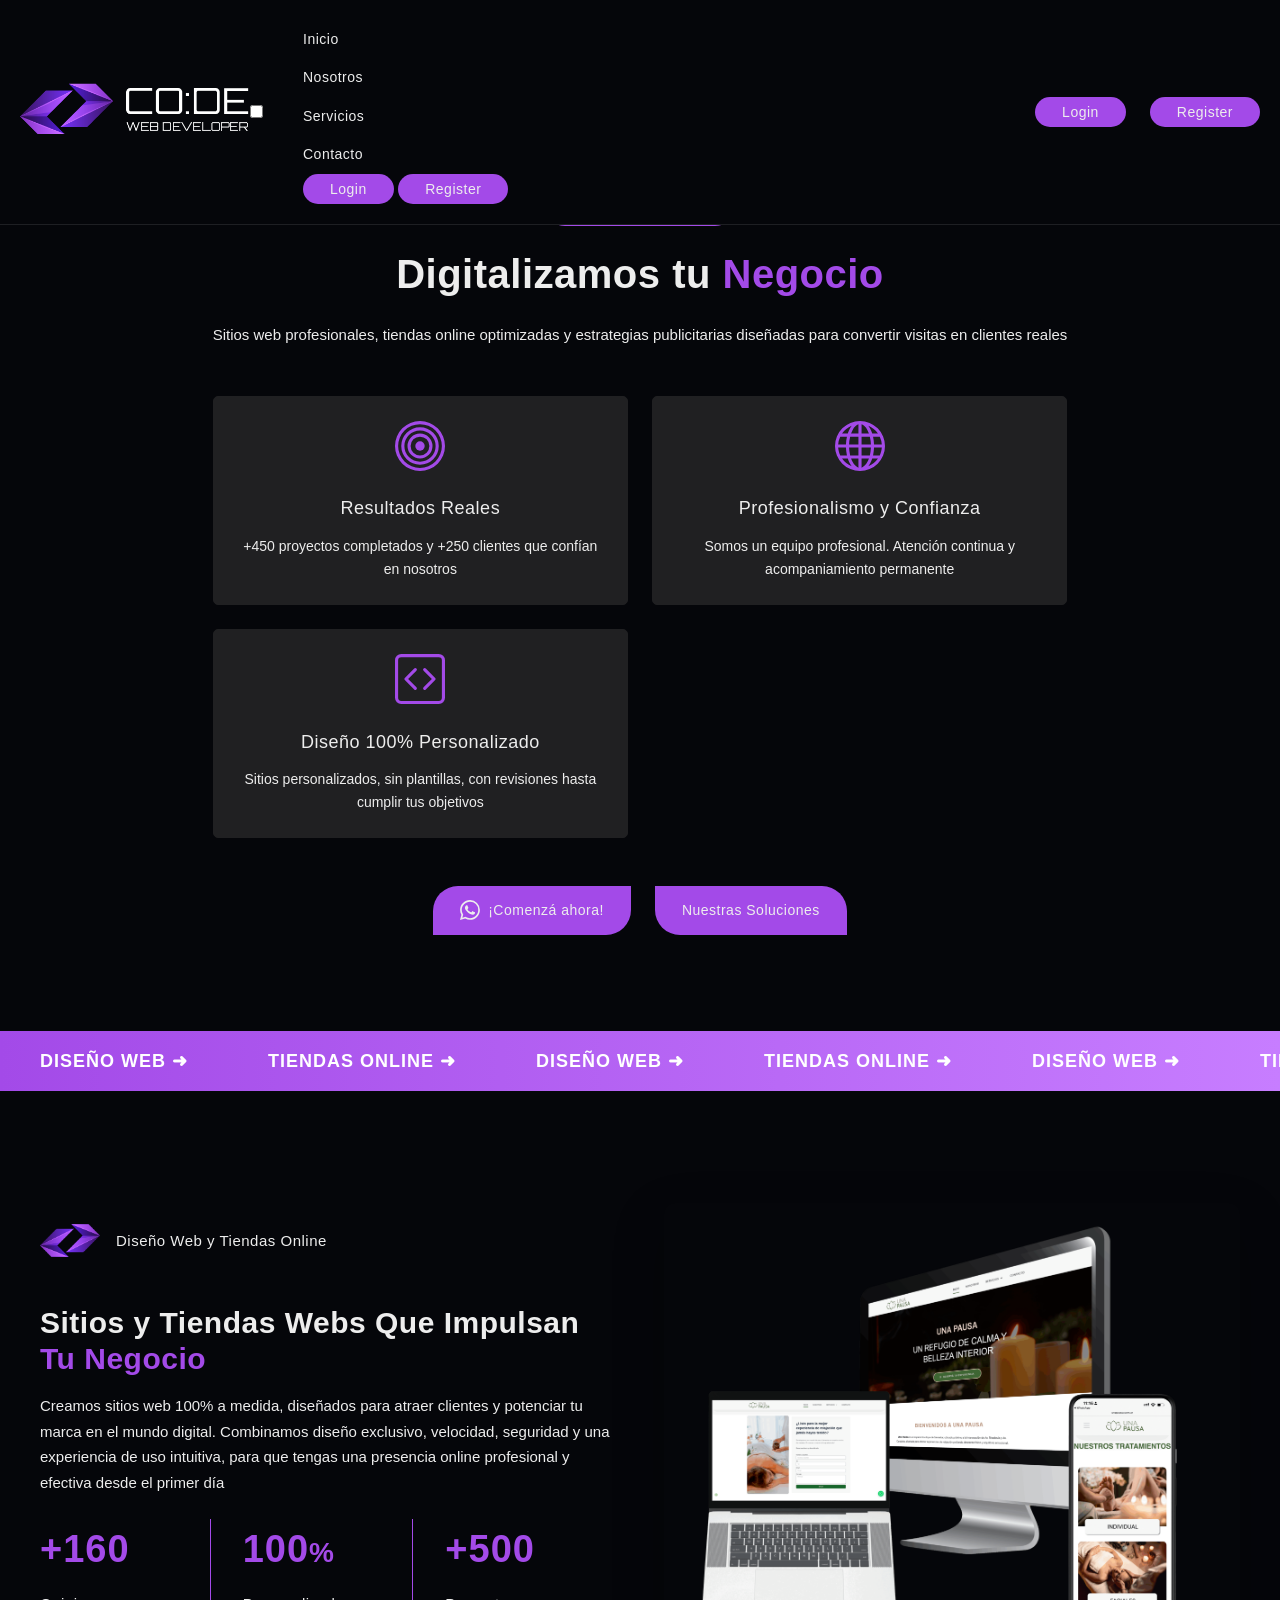
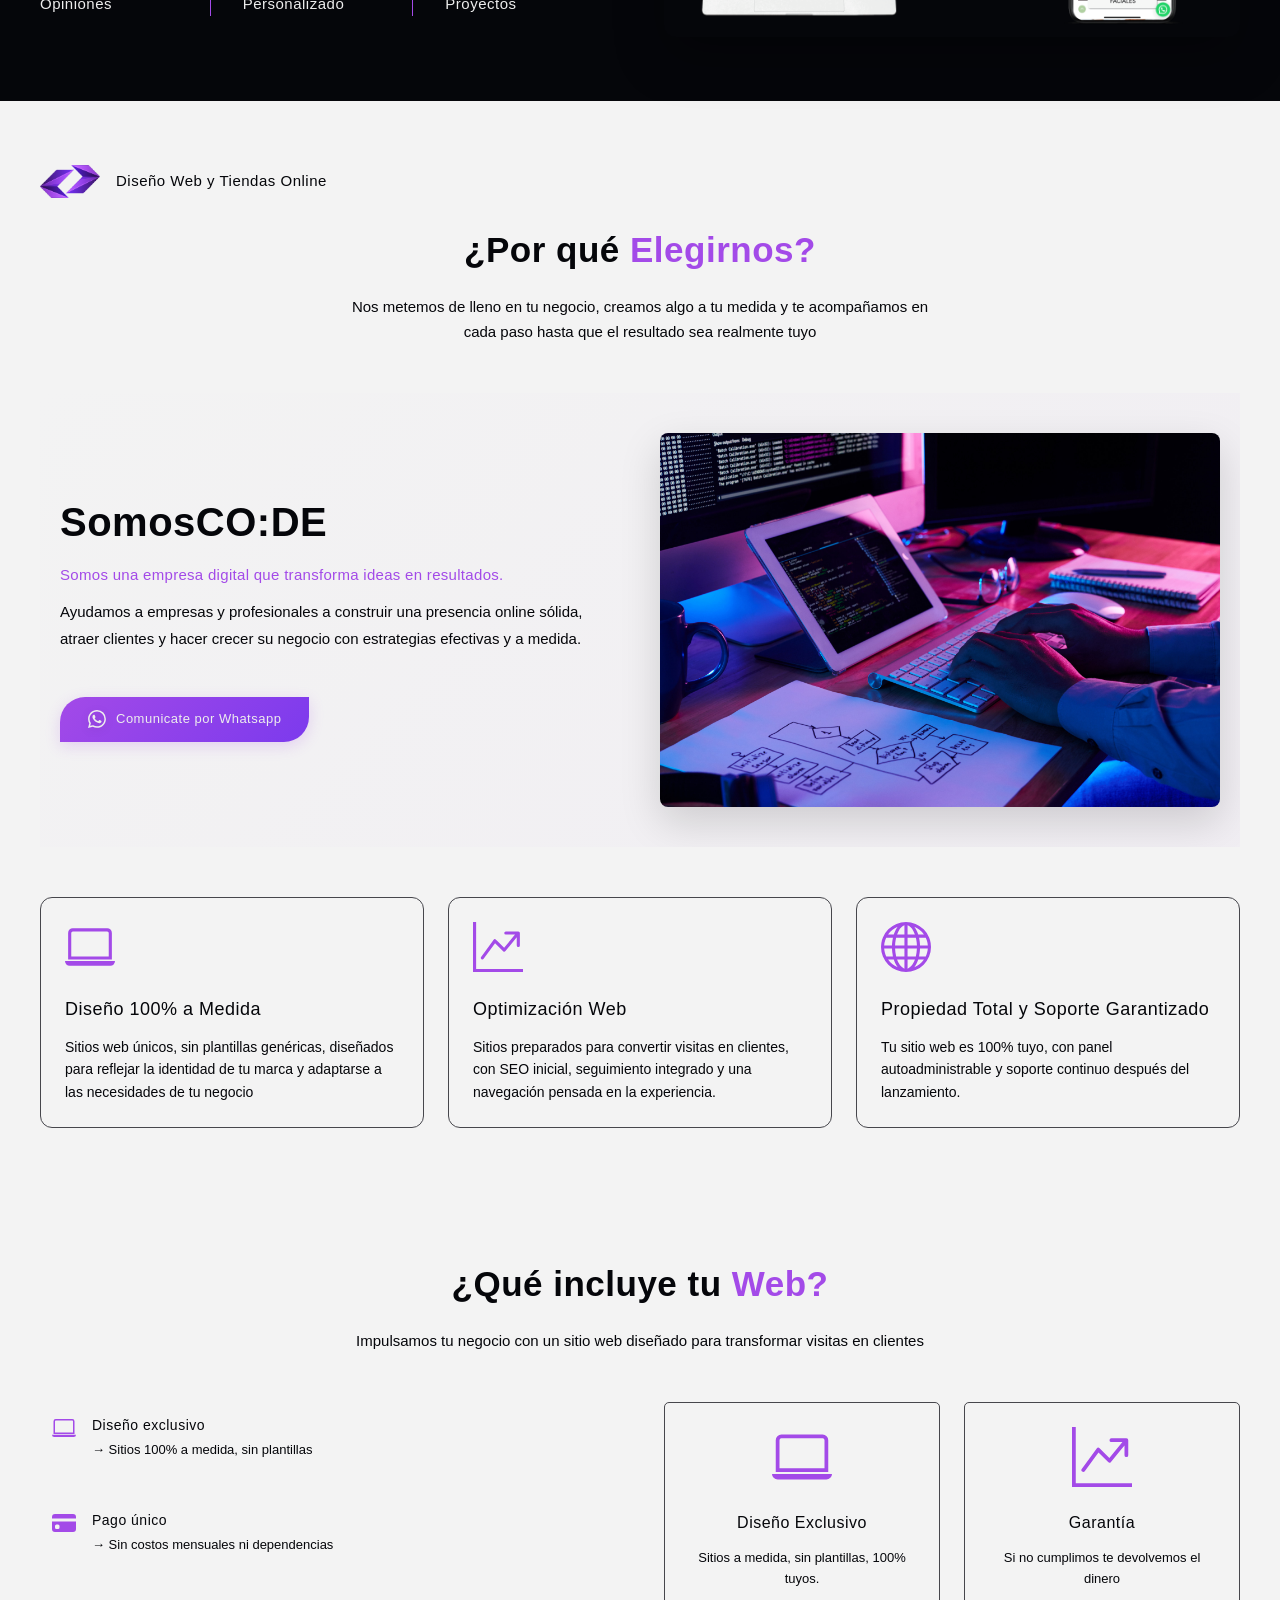
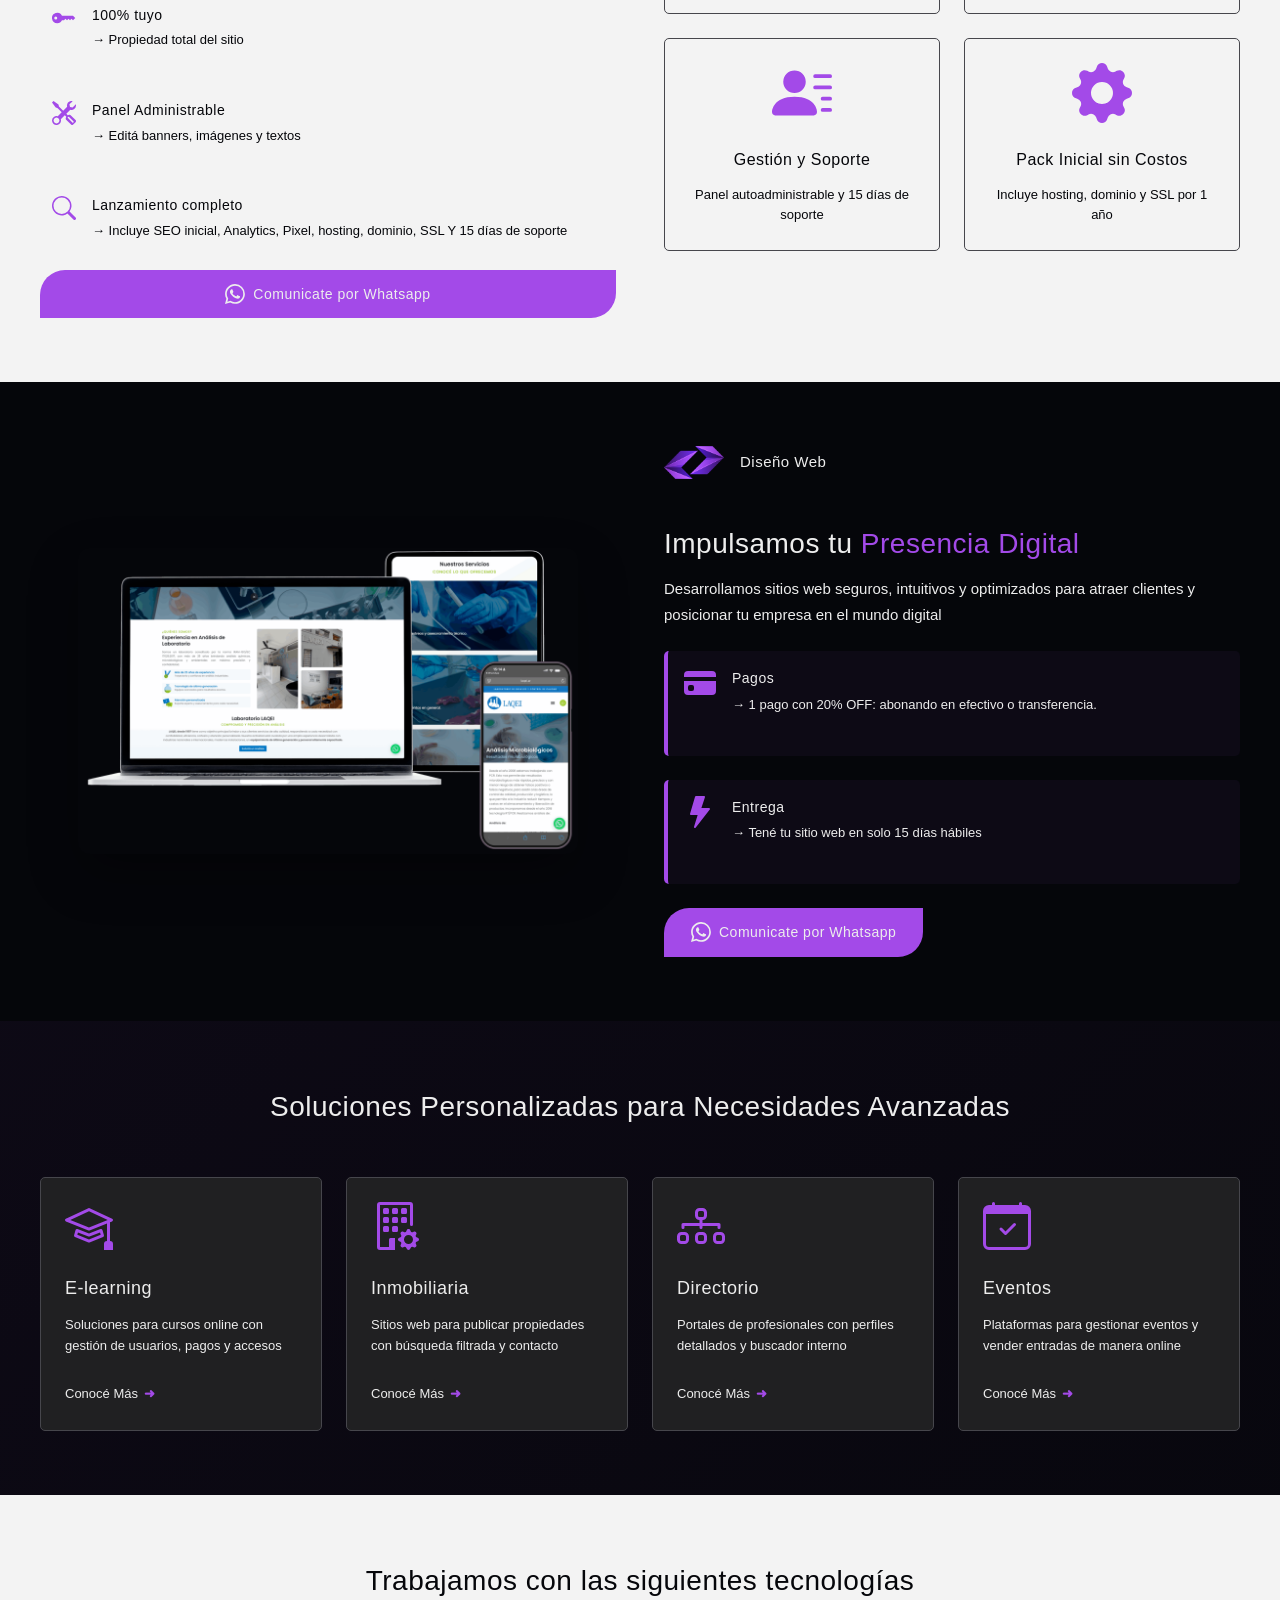
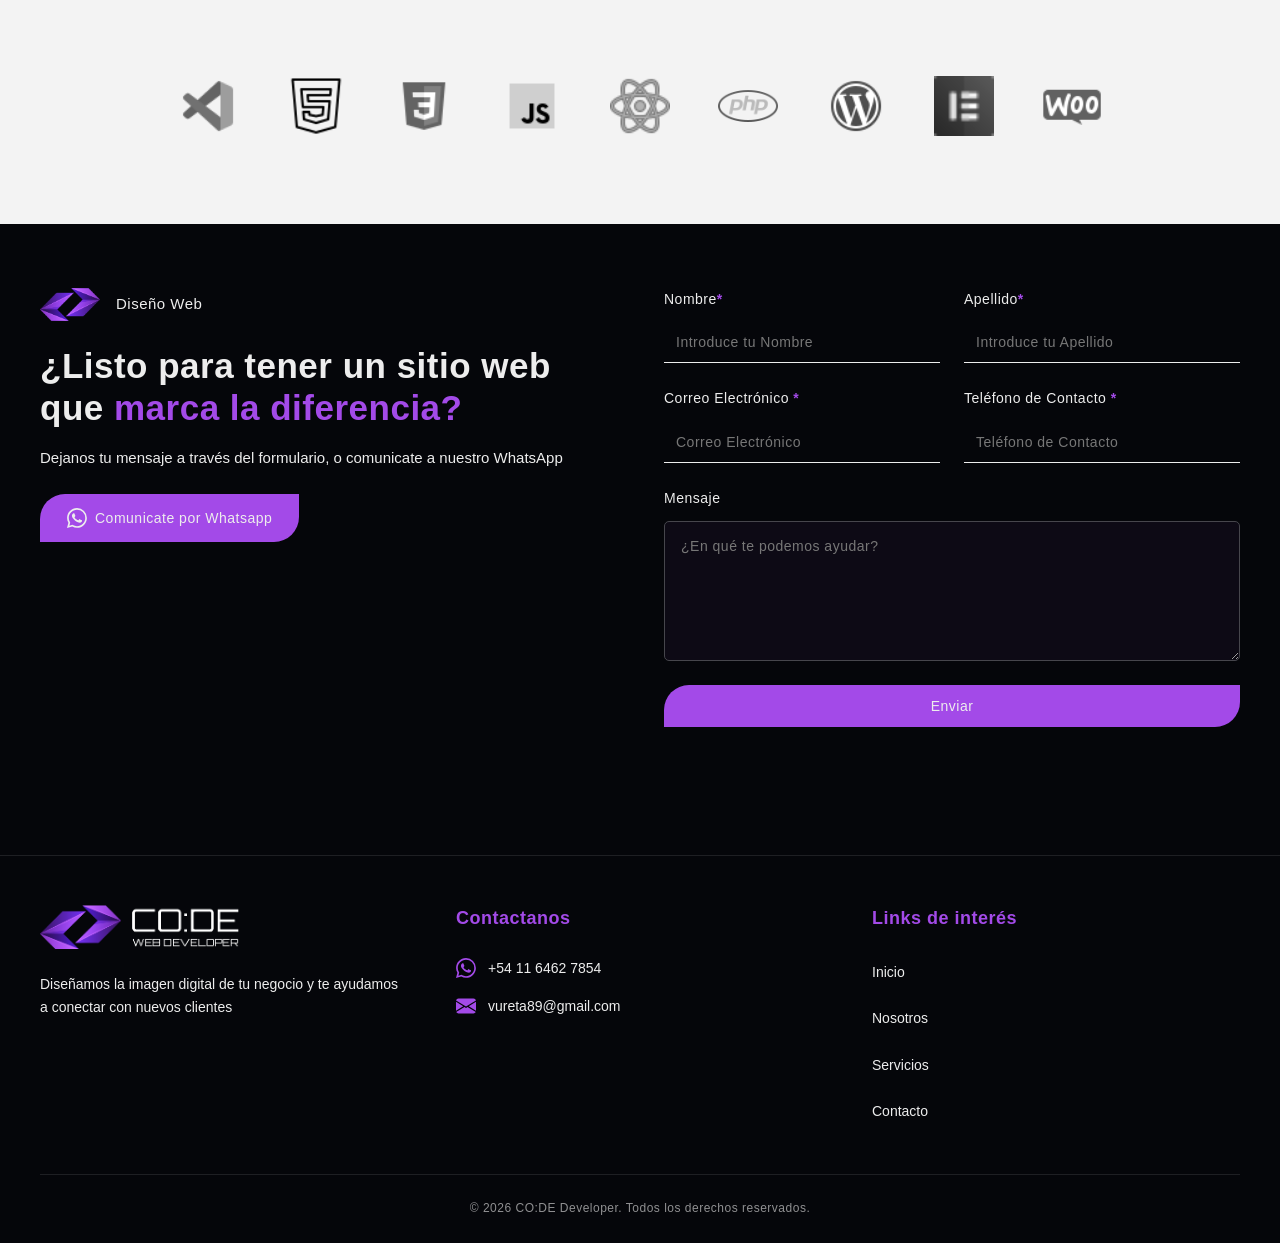
==== index.html @ b1e47c4b "agregando-nav-responsive" ====
<!doctype html>
<html lang="en">
  <head>
    <meta charset="UTF-8" />
    <meta name="viewport" content="width=device-width, initial-scale=1.0" />
    <meta
      name="description"
      content="CO:DE Developer - Diseño web y tiendas online profesionales"
    />
    <title>CO:DE Developer | Diseño Web y Tiendas Online</title>
    <link rel="stylesheet" href="style.css" />
  </head>
  <body>
    <!-- HEADER -->
    <header class="header">
      <div class="header-container">
        <div class="logo">
          <a href="index.html" aria label="CO:DE Developer">
            <img
              src="./assets/img/logotipo/logotipo-code-horizonta-sin-fondo.png"
              alt="CO:DE Logo"
            />
          </a>
        </div>

        <input type="checkbox" id="hamburger-toggle" class="hamburger-toggle" />

        <label for="hamburger-toggle" class="hamburger">
          <span class="hamburger-line"></span>
          <span class="hamburger-line"> </span>
          <span class="hamburger-line"></span>
        </label>

        <nav class="navbar">
          <ul class="nav-menu">
            <li><a href="#inicio">Inicio</a></li>
          </ul>
          <ul class="nav-menu">
            <li><a href="#nosotros">Nosotros</a></li>
          </ul>
          <ul class="nav-menu">
            <li><a href="#servicios">Servicios</a></li>
          </ul>
          <ul class="nav-menu">
            <li><a href="#contacto">Contacto</a></li>
          </ul>

          <div class="auth-buthons-mobile">
            <button class="btn btn-login">
              <a href="./login.html">Login</a>
            </button>
            <button class="btn btn-register">
              <a href="./register.html">Register</a>
            </button>
          </div>
        </nav>

        <div class="auth-buttons">
          <button class="btn btn-login">
            <a href="./login.html">Login</a>
          </button>
          <button class="btn btn-register">
            <a href="./register.html">Register</a>
          </button>
        </div>
      </div>
    </header>

    <main>
      <!-- HERO SECTION -->

      <section class="hero" id="inicio">
        <div class="container">
          <div class="hero-content">
            <span class="badge">CO:DE Argentina</span>
            <h1>Digitalizamos tu <span class="text-primary">Negocio</span></h1>
            <p class="hero-subtitle">
              Sitios web profesionales, tiendas online optimizadas y estrategias
              publicitarias diseñadas para convertir visitas en clientes reales
            </p>

            <div class="features-grid">
              <div class="feature-card">
                <svg
                  class="feature-icon"
                  xmlns="http://www.w3.org/2000/svg"
                  width="48"
                  height="48"
                  fill="currentColor"
                  viewBox="0 0 16 16"
                >
                  <path
                    d="M8 15A7 7 0 1 1 8 1a7 7 0 0 1 0 14m0 1A8 8 0 1 0 8 0a8 8 0 0 0 0 16"
                  />
                  <path
                    d="M8 13A5 5 0 1 1 8 3a5 5 0 0 1 0 10m0 1A6 6 0 1 0 8 2a6 6 0 0 0 0 12"
                  />
                  <path
                    d="M8 11a3 3 0 1 1 0-6 3 3 0 0 1 0 6m0 1a4 4 0 1 0 0-8 4 4 0 0 0 0 8"
                  />
                  <path d="M9.5 8a1.5 1.5 0 1 1-3 0 1.5 1.5 0 0 1 3 0" />
                </svg>
                <h3>Resultados Reales</h3>
                <p>
                  +450 proyectos completados y +250 clientes que confían en
                  nosotros
                </p>
              </div>

              <div class="feature-card">
                <svg
                  class="feature-icon"
                  xmlns="http://www.w3.org/2000/svg"
                  width="48"
                  height="48"
                  fill="currentColor"
                  viewBox="0 0 16 16"
                >
                  <path
                    d="M0 8a8 8 0 1 1 16 0A8 8 0 0 1 0 8m7.5-6.923c-.67.204-1.335.82-1.887 1.855A8 8 0 0 0 5.145 4H7.5zM4.09 4a9.3 9.3 0 0 1 .64-1.539 7 7 0 0 1 .597-.933A7.03 7.03 0 0 0 2.255 4zm-.582 3.5c.03-.877.138-1.718.312-2.5H1.674a7 7 0 0 0-.656 2.5zM4.847 5a12.5 12.5 0 0 0-.338 2.5H7.5V5zM8.5 5v2.5h2.99a12.5 12.5 0 0 0-.337-2.5zM4.51 8.5a12.5 12.5 0 0 0 .337 2.5H7.5V8.5zm3.99 0V11h2.653c.187-.765.306-1.608.338-2.5zM5.145 12q.208.58.468 1.068c.552 1.035 1.218 1.65 1.887 1.855V12zm.182 2.472a7 7 0 0 1-.597-.933A9.3 9.3 0 0 1 4.09 12H2.255a7 7 0 0 0 3.072 2.472M3.82 11a13.7 13.7 0 0 1-.312-2.5h-2.49c.062.89.291 1.733.656 2.5zm6.853 3.472A7 7 0 0 0 13.745 12H11.91a9.3 9.3 0 0 1-.64 1.539 7 7 0 0 1-.597.933M8.5 12v2.923c.67-.204 1.335-.82 1.887-1.855q.26-.487.468-1.068zm3.68-1h2.146c.365-.767.594-1.61.656-2.5h-2.49a13.7 13.7 0 0 1-.312 2.5m2.802-3.5a7 7 0 0 0-.656-2.5H12.18c.174.782.282 1.623.312 2.5zM11.27 2.461c.247.464.462.98.64 1.539h1.835a7 7 0 0 0-3.072-2.472c.218.284.418.598.597.933M10.855 4a8 8 0 0 0-.468-1.068C9.835 1.897 9.17 1.282 8.5 1.077V4z"
                  />
                </svg>
                <h3>Profesionalismo y Confianza</h3>
                <p>
                  Somos un equipo profesional. Atención continua y
                  acompaniamiento permanente
                </p>
              </div>

              <div class="feature-card">
                <svg
                  class="feature-icon"
                  xmlns="http://www.w3.org/2000/svg"
                  width="48"
                  height="48"
                  fill="currentColor"
                  viewBox="0 0 16 16"
                >
                  <path
                    d="M14 1a1 1 0 0 1 1 1v12a1 1 0 0 1-1 1H2a1 1 0 0 1-1-1V2a1 1 0 0 1 1-1zM2 0a2 2 0 0 0-2 2v12a2 2 0 0 0 2 2h12a2 2 0 0 0 2-2V2a2 2 0 0 0-2-2z"
                  />
                  <path
                    d="M6.854 4.646a.5.5 0 0 1 0 .708L4.207 8l2.647 2.646a.5.5 0 0 1-.708.708l-3-3a.5.5 0 0 1 0-.708l3-3a.5.5 0 0 1 .708 0m2.292 0a.5.5 0 0 0 0 .708L11.793 8l-2.647 2.646a.5.5 0 0 0 .708.708l3-3a.5.5 0 0 0 0-.708l-3-3a.5.5 0 0 0-.708 0"
                  />
                </svg>
                <h3>Diseño 100% Personalizado</h3>
                <p>
                  Sitios personalizados, sin plantillas, con revisiones hasta
                  cumplir tus objetivos
                </p>
              </div>
            </div>

            <div class="cta-buttons">
              <a
                href="https://wa.me/5491164627854?text=Hola%20*CO:DE*%20.Estoy%20interesado%20en%20crear%20una%20página%20web.%20¿Podrás%20pasarme%20más%20información?%20"
                target="_blank"
                class="btn btn-primary"
              >
                <svg
                  class="btn-icon"
                  xmlns="http://www.w3.org/2000/svg"
                  width="20"
                  height="20"
                  fill="currentColor"
                  viewBox="0 0 16 16"
                >
                  <path
                    d="M13.601 2.326A7.85 7.85 0 0 0 7.994 0C3.627 0 .068 3.558.064 7.926c0 1.399.366 2.76 1.057 3.965L0 16l4.204-1.102a7.9 7.9 0 0 0 3.79.965h.004c4.368 0 7.926-3.558 7.93-7.93A7.9 7.9 0 0 0 13.6 2.326zM7.994 14.521a6.6 6.6 0 0 1-3.356-.92l-.24-.144-2.494.654.666-2.433-.156-.251a6.56 6.56 0 0 1-1.007-3.505c0-3.626 2.957-6.584 6.591-6.584a6.56 6.56 0 0 1 4.66 1.931 6.56 6.56 0 0 1 1.928 4.66c-.004 3.639-2.961 6.592-6.592 6.592m3.615-4.934c-.197-.099-1.17-.578-1.353-.646-.182-.065-.315-.099-.445.099-.133.197-.513.646-.627.775-.114.133-.232.148-.43.05-.197-.1-.836-.308-1.592-.985-.59-.525-.985-1.175-1.103-1.372-.114-.198-.011-.304.088-.403.087-.088.197-.232.296-.346.1-.114.133-.198.198-.33.065-.134.034-.248-.015-.347-.05-.099-.445-1.076-.612-1.47-.16-.389-.323-.335-.445-.34-.114-.007-.247-.007-.38-.007a.73.73 0 0 0-.529.247c-.182.198-.691.677-.691 1.654s.71 1.916.81 2.049c.098.133 1.394 2.132 3.383 2.992.47.205.84.326 1.129.418.475.152.904.129 1.246.08.38-.058 1.171-.48 1.338-.943.164-.464.164-.86.114-.943-.049-.084-.182-.133-.38-.232"
                  />
                </svg>
                ¡Comenzá ahora!</a
              >
              <button class="btn btn-secondary">
                <a href="#soluciones">Nuestras Soluciones</a>
              </button>
            </div>
          </div>
        </div>
      </section>

      <!-- MARQUEE SECTION -->

      <section class="marquee">
        <div class="marquee-content">
          <span>DISEÑO WEB ➜</span>
          <span>TIENDAS ONLINE ➜</span>
          <span>DISEÑO WEB ➜</span>
          <span>TIENDAS ONLINE ➜</span>
          <span>DISEÑO WEB ➜</span>
          <span>TIENDAS ONLINE ➜</span>
        </div>
      </section>

      <!-- WEB DESIGN SECTION -->

      <section class="web-design" id="#soluciones">
        <div class="container">
          <div class="web-design-wrapper">
            <div class="web-design-text">
              <div class="section-label">
                <img
                  src="./assets/img/logotipo/logo-sin-fondo.png"
                  alt="Logo"
                  class="label-icon"
                />
                <span>Diseño Web y Tiendas Online</span>
              </div>

              <div class="web-design-info">
                <h2>
                  Sitios y Tiendas Webs Que Impulsan
                  <span class="text-primary">Tu Negocio</span>
                </h2>
                <p>
                  Creamos sitios web 100% a medida, diseñados para atraer
                  clientes y potenciar tu marca en el mundo digital. Combinamos
                  diseño exclusivo, velocidad, seguridad y una experiencia de
                  uso intuitiva, para que tengas una presencia online
                  profesional y efectiva desde el primer día
                </p>

                <div class="stats-grid">
                  <div class="stat-item">
                    <div class="stat-number">
                      <span class="number-highlight">+160</span>
                    </div>
                    <div class="stat-label">Opiniones</div>
                  </div>
                  <div class="stat-item">
                    <div class="stat-number">
                      <span class="number-highlight"
                        >100<span class="symbol">%</span></span
                      >
                    </div>
                    <div class="stat-label">Personalizado</div>
                  </div>
                  <div class="stat-item">
                    <div class="stat-number">
                      <span class="number-highlight">+500</span>
                    </div>
                    <div class="stat-label">Proyectos</div>
                  </div>
                </div>
              </div>
            </div>

            <div class="web-design-image">
              <img
                src="./assets/img/cards-diseno-web/UNA-PAUSA-scaled.png"
                alt="Diseño Web"
              />
            </div>
          </div>
        </div>
      </section>

      <!-- WHY CHOOSE US SECTION -->
      <section class="why-choose-us" id="nosotros">
        <div class="container">
          <div class="why-choose-wrapper">
            <div class="section-label">
              <img
                src="./assets/img/logotipo/logo-sin-fondo.png"
                alt="Logo"
                class="label-icon"
              />
              <span>Diseño Web y Tiendas Online</span>
            </div>

            <div class="why-title">
              <h2>¿Por qué <span class="text-primary">Elegirnos?</span></h2>
              <p>
                Nos metemos de lleno en tu negocio, creamos algo a tu medida y
                te acompañamos en cada paso hasta que el resultado sea realmente
                tuyo
              </p>
            </div>

            <section class="quienes-somos">
              <div id="text-quienes-somos">
                <div id="quienes-web">
                  <h2>Somos<span class="color-quienes">CO:DE</span></h2>
                  <p>
                    <bold
                      >Somos una empresa digital que transforma ideas en
                      resultados.</bold
                    >Ayudamos a empresas y profesionales a construir una
                    presencia online sólida, atraer clientes y hacer crecer su
                    negocio con estrategias efectivas y a medida.
                  </p>
                </div>

                <div id="button-web">
                  <a
                    href="https://wa.me/5491164627854?text=Hola%20*CO:DE*%20.Estoy%20interesado%20en%20crear%20una%20página%20web.%20¿Podrás%20pasarme%20más%20información?%20"
                    target="_blank"
                    class="button-web"
                  >
                    <svg
                      xmlns="http://www.w3.org/2000/svg"
                      width="16"
                      height="16"
                      fill="currentColor"
                      class="bi bi-whatsapp"
                      viewBox="0 0 16 16"
                    >
                      <path
                        d="M13.601 2.326A7.85 7.85 0 0 0 7.994 0C3.627 0 .068 3.558.064 7.926c0 1.399.366 2.76 1.057 3.965L0 16l4.204-1.102a7.9 7.9 0 0 0 3.79.965h.004c4.368 0 7.926-3.558 7.93-7.93A7.9 7.9 0 0 0 13.6 2.326zM7.994 14.521a6.6 6.6 0 0 1-3.356-.92l-.24-.144-2.494.654.666-2.433-.156-.251a6.56 6.56 0 0 1-1.007-3.505c0-3.626 2.957-6.584 6.591-6.584a6.56 6.56 0 0 1 4.66 1.931 6.56 6.56 0 0 1 1.928 4.66c-.004 3.639-2.961 6.592-6.592 6.592m3.615-4.934c-.197-.099-1.17-.578-1.353-.646-.182-.065-.315-.099-.445.099-.133.197-.513.646-.627.775-.114.133-.232.148-.43.05-.197-.1-.836-.308-1.592-.985-.59-.525-.985-1.175-1.103-1.372-.114-.198-.011-.304.088-.403.087-.088.197-.232.296-.346.1-.114.133-.198.198-.33.065-.134.034-.248-.015-.347-.05-.099-.445-1.076-.612-1.47-.16-.389-.323-.335-.445-.34-.114-.007-.247-.007-.38-.007a.73.73 0 0 0-.529.247c-.182.198-.691.677-.691 1.654s.71 1.916.81 2.049c.098.133 1.394 2.132 3.383 2.992.47.205.84.326 1.129.418.475.152.904.129 1.246.08.38-.058 1.171-.48 1.338-.943.164-.464.164-.86.114-.943-.049-.084-.182-.133-.38-.232"
                      />
                    </svg>
                    <p>Comunicate por Whatsapp</p>
                  </a>
                </div>
              </div>

              <div id="img-quienes-somos">
                <img src="./assets/img/cards/web-a-medida-1.jpg" />
              </div>
            </section>

            <div class="benefits-grid">
              <article class="benefit-card">
                <svg
                  class="benefit-icon"
                  xmlns="http://www.w3.org/2000/svg"
                  width="56"
                  height="56"
                  fill="currentColor"
                  viewBox="0 0 16 16"
                >
                  <path
                    d="M13.5 3a.5.5 0 0 1 .5.5V11H2V3.5a.5.5 0 0 1 .5-.5zm-11-1A1.5 1.5 0 0 0 1 3.5V12h14V3.5A1.5 1.5 0 0 0 13.5 2zM0 12.5h16a1.5 1.5 0 0 1-1.5 1.5h-13A1.5 1.5 0 0 1 0 12.5"
                  />
                </svg>
                <h3>Diseño 100% a Medida</h3>
                <p>
                  Sitios web únicos, sin plantillas genéricas, diseñados para
                  reflejar la identidad de tu marca y adaptarse a las
                  necesidades de tu negocio
                </p>
              </article>

              <article class="benefit-card">
                <svg
                  class="benefit-icon"
                  xmlns="http://www.w3.org/2000/svg"
                  width="56"
                  height="56"
                  fill="currentColor"
                  viewBox="0 0 16 16"
                >
                  <path
                    d="M0 0h1v15h15v1H0zm10 3.5a.5.5 0 0 1 .5-.5h4a.5.5 0 0 1 .5.5v4a.5.5 0 0 1-1 0V4.9l-3.613 4.417a.5.5 0 0 1-.74.037L7.06 6.767l-3.656 5.027a.5.5 0 0 1-.808-.588l4-5.5a.5.5 0 0 1 .758-.06l2.609 2.61L13.445 4H10.5a.5.5 0 0 1-.5-.5"
                  />
                </svg>
                <h3>Optimización Web</h3>
                <p>
                  Sitios preparados para convertir visitas en clientes, con SEO
                  inicial, seguimiento integrado y una navegación pensada en la
                  experiencia.
                </p>
              </article>

              <article class="benefit-card">
                <svg
                  class="benefit-icon"
                  xmlns="http://www.w3.org/2000/svg"
                  width="56"
                  height="56"
                  fill="currentColor"
                  viewBox="0 0 16 16"
                >
                  <path
                    d="M0 8a8 8 0 1 1 16 0A8 8 0 0 1 0 8m7.5-6.923c-.67.204-1.335.82-1.887 1.855A8 8 0 0 0 5.145 4H7.5zM4.09 4a9.3 9.3 0 0 1 .64-1.539 7 7 0 0 1 .597-.933A7.03 7.03 0 0 0 2.255 4zm-.582 3.5c.03-.877.138-1.718.312-2.5H1.674a7 7 0 0 0-.656 2.5zM4.847 5a12.5 12.5 0 0 0-.338 2.5H7.5V5zM8.5 5v2.5h2.99a12.5 12.5 0 0 0-.337-2.5zM4.51 8.5a12.5 12.5 0 0 0 .337 2.5H7.5V8.5zm3.99 0V11h2.653c.187-.765.306-1.608.338-2.5zM5.145 12q.208.58.468 1.068c.552 1.035 1.218 1.65 1.887 1.855V12zm.182 2.472a7 7 0 0 1-.597-.933A9.3 9.3 0 0 1 4.09 12H2.255a7 7 0 0 0 3.072 2.472M3.82 11a13.7 13.7 0 0 1-.312-2.5h-2.49c.062.89.291 1.733.656 2.5zm6.853 3.472A7 7 0 0 0 13.745 12H11.91a9.3 9.3 0 0 1-.64 1.539 7 7 0 0 1-.597.933M8.5 12v2.923c.67-.204 1.335-.82 1.887-1.855q.26-.487.468-1.068zm3.68-1h2.146c.365-.767.594-1.61.656-2.5h-2.49a13.7 13.7 0 0 1-.312 2.5m2.802-3.5a7 7 0 0 0-.656-2.5H12.18c.174.782.282 1.623.312 2.5zM11.27 2.461c.247.464.462.98.64 1.539h1.835a7 7 0 0 0-3.072-2.472c.218.284.418.598.597.933M10.855 4a8 8 0 0 0-.468-1.068C9.835 1.897 9.17 1.282 8.5 1.077V4z"
                  />
                </svg>
                <h3>Propiedad Total y Soporte Garantizado</h3>
                <p>
                  Tu sitio web es 100% tuyo, con panel autoadministrable y
                  soporte continuo después del lanzamiento.
                </p>
              </article>
            </div>
          </div>
        </div>
      </section>

      <!-- WHATS INCLUDED SECTION -->

      <section class="what-included">
        <div class="container">
          <div class="what-included-wrapper">
            <div class="section-title">
              <h2>¿Qué incluye tu <span class="text-primary">Web?</span></h2>
              <p>
                Impulsamos tu negocio con un sitio web diseñado para transformar
                visitas en clientes
              </p>
            </div>

            <div class="features-layout">
              <!-- LISTA DE CARACTERISTICAS COLUMNA IZQUIERDA -->

              <div class="features-column">
                <div class="features-list">
                  <div class="feature-item">
                    <svg
                      class="item-icon"
                      xmlns="http://www.w3.org/2000/svg"
                      width="24"
                      height="24"
                      fill="currentColor"
                      viewBox="0 0 16 16"
                    >
                      <path
                        d="M13.5 3a.5.5 0 0 1 .5.5V11H2V3.5a.5.5 0 0 1 .5-.5zm-11-1A1.5 1.5 0 0 0 1 3.5V12h14V3.5A1.5 1.5 0 0 0 13.5 2zM0 12.5h16a1.5 1.5 0 0 1-1.5 1.5h-13A1.5 1.5 0 0 1 0 12.5"
                      />
                    </svg>

                    <div class="item-content">
                      <h4>Diseño exclusivo</h4>
                      <p>→ Sitios 100% a medida, sin plantillas</p>
                    </div>
                  </div>

                  <div class="feature-item">
                    <svg
                      class="item-icon"
                      xmlns="http://www.w3.org/2000/svg"
                      width="24"
                      height="24"
                      fill="currentColor"
                      viewBox="0 0 16 16"
                    >
                      <path
                        d="M0 4a2 2 0 0 1 2-2h12a2 2 0 0 1 2 2v1H0zm0 3v5a2 2 0 0 0 2 2h12a2 2 0 0 0 2-2V7zm3 2h1a1 1 0 0 1 1 1v1a1 1 0 0 1-1 1H3a1 1 0 0 1-1-1v-1a1 1 0 0 1 1-1"
                      />
                    </svg>

                    <div class="item-content">
                      <h4>Pago único</h4>
                      <p>→ Sin costos mensuales ni dependencias</p>
                    </div>
                  </div>

                  <div class="feature-item">
                    <svg
                      class="item-icon"
                      xmlns="http://www.w3.org/2000/svg"
                      width="24"
                      height="24"
                      fill="currentColor"
                      viewBox="0 0 16 16"
                    >
                      <path
                        d="M3.5 11.5a3.5 3.5 0 1 1 3.163-5H14L15.5 8 14 9.5l-1-1-1 1-1-1-1 1-1-1-1 1H6.663a3.5 3.5 0 0 1-3.163 2M2.5 9a1 1 0 1 0 0-2 1 1 0 0 0 0 2"
                      />
                    </svg>
                    <div class="item-content">
                      <h4>100% tuyo</h4>
                      <p>→ Propiedad total del sitio</p>
                    </div>
                  </div>

                  <div class="feature-item">
                    <svg
                      class="item-icon"
                      xmlns="http://www.w3.org/2000/svg"
                      width="24"
                      height="24"
                      fill="currentColor"
                      viewBox="0 0 16 16"
                    >
                      <path
                        d="M1 0 0 1l2.2 3.081a1 1 0 0 0 .815.419h.07a1 1 0 0 1 .708.293l2.675 2.675-2.617 2.654A3.003 3.003 0 0 0 0 13a3 3 0 1 0 5.878-.851l2.654-2.617.968.968-.305.914a1 1 0 0 0 .242 1.023l3.27 3.27a.997.997 0 0 0 1.414 0l1.586-1.586a.997.997 0 0 0 0-1.414l-3.27-3.27a1 1 0 0 0-1.023-.242L10.5 9.5l-.96-.96 2.68-2.643A3.005 3.005 0 0 0 16 3q0-.405-.102-.777l-2.14 2.141L12 4l-.364-1.757L13.777.102a3 3 0 0 0-3.675 3.68L7.462 6.46 4.793 3.793a1 1 0 0 1-.293-.707v-.071a1 1 0 0 0-.419-.814zm9.646 10.646a.5.5 0 0 1 .708 0l2.914 2.915a.5.5 0 0 1-.707.707l-2.915-2.914a.5.5 0 0 1 0-.708M3 11l.471.242.529.026.287.445.445.287.026.529L5 13l-.242.471-.026.529-.445.287-.287.445-.529.026L3 15l-.471-.242L2 14.732l-.287-.445L1.268 14l-.026-.529L1 13l.242-.471.026-.529.445-.287.287-.445.529-.026z"
                      />
                    </svg>
                    <div class="item-content">
                      <h4>Panel Administrable</h4>
                      <p>→ Editá banners, imágenes y textos</p>
                    </div>
                  </div>

                  <div class="feature-item">
                    <svg
                      class="item-icon"
                      xmlns="http://www.w3.org/2000/svg"
                      width="24"
                      height="24"
                      fill="currentColor"
                      viewBox="0 0 16 16"
                    >
                      <path
                        d="M11.742 10.344a6.5 6.5 0 1 0-1.397 1.398h-.001q.044.06.098.115l3.85 3.85a1 1 0 0 0 1.415-1.414l-3.85-3.85a1 1 0 0 0-.115-.1zM12 6.5a5.5 5.5 0 1 1-11 0 5.5 5.5 0 0 1 11 0"
                      />
                    </svg>
                    <div class="item-content">
                      <h4>Lanzamiento completo</h4>
                      <p>
                        → Incluye SEO inicial, Analytics, Pixel, hosting,
                        dominio, SSL Y 15 días de soporte
                      </p>
                    </div>
                  </div>
                </div>

                <a
                  href="https://wa.me/5491164627854?text=Hola%20*CO:DE*%20.Estoy%20interesado%20en%20crear%20una%20página%20web.%20¿Podrás%20pasarme%20más%20información?%20"
                  target="_blank"
                  class="btn btn-primary btn-full"
                >
                  <svg
                    class="btn-icon"
                    xmlns="http://www.w3.org/2000/svg"
                    width="20"
                    height="20"
                    fill="currentColor"
                    viewBox="0 0 16 16"
                  >
                    <path
                      d="M13.601 2.326A7.85 7.85 0 0 0 7.994 0C3.627 0 .068 3.558.064 7.926c0 1.399.366 2.76 1.057 3.965L0 16l4.204-1.102a7.9 7.9 0 0 0 3.79.965h.004c4.368 0 7.926-3.558 7.93-7.93A7.9 7.9 0 0 0 13.6 2.326zM7.994 14.521a6.6 6.6 0 0 1-3.356-.92l-.24-.144-2.494.654.666-2.433-.156-.251a6.56 6.56 0 0 1-1.007-3.505c0-3.626 2.957-6.584 6.591-6.584a6.56 6.56 0 0 1 4.66 1.931 6.56 6.56 0 0 1 1.928 4.66c-.004 3.639-2.961 6.592-6.592 6.592m3.615-4.934c-.197-.099-1.17-.578-1.353-.646-.182-.065-.315-.099-.445.099-.133.197-.513.646-.627.775-.114.133-.232.148-.43.05-.197-.1-.836-.308-1.592-.985-.59-.525-.985-1.175-1.103-1.372-.114-.198-.011-.304.088-.403.087-.088.197-.232.296-.346.1-.114.133-.198.198-.33.065-.134.034-.248-.015-.347-.05-.099-.445-1.076-.612-1.47-.16-.389-.323-.335-.445-.34-.114-.007-.247-.007-.38-.007a.73.73 0 0 0-.529.247c-.182.198-.691.677-.691 1.654s.71 1.916.81 2.049c.098.133 1.394 2.132 3.383 2.992.47.205.84.326 1.129.418.475.152.904.129 1.246.08.38-.058 1.171-.48 1.338-.943.164-.464.164-.86.114-.943-.049-.084-.182-.133-.38-.232"
                    />
                  </svg>
                  Comunicate por Whatsapp
                </a>
              </div>

              <!-- COLUMNA DERECHA CARDS -->

              <div class="cards-column">
                <div class="card-item">
                  <svg
                    class="card-icon"
                    xmlns="http://www.w3.org/2000/svg"
                    width="56"
                    height="56"
                    fill="currentColor"
                    viewBox="0 0 16 16"
                  >
                    <path
                      d="M13.5 3a.5.5 0 0 1 .5.5V11H2V3.5a.5.5 0 0 1 .5-.5zm-11-1A1.5 1.5 0 0 0 1 3.5V12h14V3.5A1.5 1.5 0 0 0 13.5 2zM0 12.5h16a1.5 1.5 0 0 1-1.5 1.5h-13A1.5 1.5 0 0 1 0 12.5"
                    />
                  </svg>
                  <h3>Diseño Exclusivo</h3>
                  <p>Sitios a medida, sin plantillas, 100% tuyos.</p>
                </div>

                <div class="card-item">
                  <svg
                    class="card-icon"
                    xmlns="http://www.w3.org/2000/svg"
                    width="56"
                    height="56"
                    fill="currentColor"
                    viewBox="0 0 16 16"
                  >
                    <path
                      d="M0 0h1v15h15v1H0zm10 3.5a.5.5 0 0 1 .5-.5h4a.5.5 0 0 1 .5.5v4a.5.5 0 0 1-1 0V4.9l-3.613 4.417a.5.5 0 0 1-.74.037L7.06 6.767l-3.656 5.027a.5.5 0 0 1-.808-.588l4-5.5a.5.5 0 0 1 .758-.06l2.609 2.61L13.445 4H10.5a.5.5 0 0 1-.5-.5"
                    />
                  </svg>
                  <h3>Garantía</h3>
                  <p>Si no cumplimos te devolvemos el dinero</p>
                </div>

                <div class="card-item">
                  <svg
                    class="card-icon"
                    xmlns="http://www.w3.org/2000/svg"
                    width="56"
                    height="56"
                    fill="currentColor"
                    viewBox="0 0 16 16"
                  >
                    <path
                      d="M6 8a3 3 0 1 0 0-6 3 3 0 0 0 0 6m-5 6s-1 0-1-1 1-4 6-4 6 3 6 4-1 1-1 1zM11 3.5a.5.5 0 0 1 .5-.5h4a.5.5 0 0 1 0 1h-4a.5.5 0 0 1-.5-.5m.5 2.5a.5.5 0 0 0 0 1h4a.5.5 0 0 0 0-1zm2 3a.5.5 0 0 0 0 1h2a.5.5 0 0 0 0-1zm0 3a.5.5 0 0 0 0 1h2a.5.5 0 0 0 0-1z"
                    />
                  </svg>
                  <h3>Gestión y Soporte</h3>
                  <p>Panel autoadministrable y 15 días de soporte</p>
                </div>

                <div class="card-item">
                  <svg
                    class="card-icon"
                    xmlns="http://www.w3.org/2000/svg"
                    width="56"
                    height="56"
                    fill="currentColor"
                    viewBox="0 0 16 16"
                  >
                    <path
                      d="M9.405 1.05c-.413-1.4-2.397-1.4-2.81 0l-.1.34a1.464 1.464 0 0 1-2.105.872l-.31-.17c-1.283-.698-2.686.705-1.987 1.987l.169.311c.446.82.023 1.841-.872 2.105l-.34.1c-1.4.413-1.4 2.397 0 2.81l.34.1a1.464 1.464 0 0 1 .872 2.105l-.17.31c-.698 1.283.705 2.686 1.987 1.987l.311-.169a1.464 1.464 0 0 1 2.105.872l.1.34c.413 1.4 2.397 1.4 2.81 0l.1-.34a1.464 1.464 0 0 1 2.105-.872l.31.17c1.283.698 2.686-.705 1.987-1.987l-.169-.311a1.464 1.464 0 0 1 .872-2.105l.34-.1c1.4-.413 1.4-2.397 0-2.81l-.34-.1a1.464 1.464 0 0 1-.872-2.105l.17-.31c.698-1.283-.705-2.686-1.987-1.987l-.311.169a1.464 1.464 0 0 1-2.105-.872zM8 10.93a2.929 2.929 0 1 1 0-5.86 2.929 2.929 0 0 1 0 5.858z"
                    />
                  </svg>
                  <h3>Pack Inicial sin Costos</h3>
                  <p>Incluye hosting, dominio y SSL por 1 año</p>
                </div>
              </div>
            </div>
          </div>
        </div>
      </section>

      <!-- SECCION DE IMPUlSO DE PRESENCIA -->

      <section class="boost-presence">
        <div class="container">
          <div class="boost-wrapper">
            <div class="boost-image">
              <img
                src="./assets/img/cards/impulsar-negocio-digital.png"
                alt="Presencia Digital"
              />
            </div>

            <div class="boost-text">
              <div class="section-label">
                <img
                  src="./assets/img/logotipo/logo-sin-fondo.png"
                  alt="Logo"
                  class="label-icon"
                />
                <span>Diseño Web</span>
              </div>

              <div class="boost-info">
                <h2>
                  Impulsamos tu
                  <span class="text-primary">Presencia Digital</span>
                </h2>
                <p>
                  Desarrollamos sitios web seguros, intuitivos y optimizados
                  para atraer clientes y posicionar tu empresa en el mundo
                  digital
                </p>

                <div class="pricing-section">
                  <div class="pricing-item">
                    <svg
                      class="pricing-icon"
                      xmlns="http://www.w3.org/2000/svg"
                      width="32"
                      height="32"
                      fill="currentColor"
                      viewBox="0 0 16 16"
                    >
                      <path
                        d="M0 4a2 2 0 0 1 2-2h12a2 2 0 0 1 2 2v1H0zm0 3v5a2 2 0 0 0 2 2h12a2 2 0 0 0 2-2V7zm3 2h1a1 1 0 0 1 1 1v1a1 1 0 0 1-1 1H3a1 1 0 0 1-1-1v-1a1 1 0 0 1 1-1"
                      />
                    </svg>
                    <div>
                      <h4>Pagos</h4>
                      <p>
                        → 1 pago con 20% OFF: abonando en efectivo o
                        transferencia.
                      </p>
                    </div>
                  </div>

                  <div class="pricing-item">
                    <svg
                      class="pricing-icon"
                      xmlns="http://www.w3.org/2000/svg"
                      width="32"
                      height="32"
                      fill="currentColor"
                      viewBox="0 0 16 16"
                    >
                      <path
                        d="M5.52.359A.5.5 0 0 1 6 0h4a.5.5 0 0 1 .474.658L8.694 6H12.5a.5.5 0 0 1 .395.807l-7 9a.5.5 0 0 1-.873-.454L6.823 9.5H3.5a.5.5 0 0 1-.48-.641z"
                      />
                    </svg>
                    <div>
                      <h4>Entrega</h4>
                      <p>→ Tené tu sitio web en solo 15 días hábiles</p>
                    </div>
                  </div>
                </div>

                <a
                  href="https://wa.me/5491164627854?text=Hola%20*CO:DE*%20.Estoy%20interesado%20en%20crear%20una%20página%20web.%20¿Podrás%20pasarme%20más%20información?%20"
                  target="_blank"
                  class="btn btn-primary"
                >
                  <svg
                    class="btn-icon"
                    xmlns="http://www.w3.org/2000/svg"
                    width="20"
                    height="20"
                    fill="currentColor"
                    viewBox="0 0 16 16"
                  >
                    <path
                      d="M13.601 2.326A7.85 7.85 0 0 0 7.994 0C3.627 0 .068 3.558.064 7.926c0 1.399.366 2.76 1.057 3.965L0 16l4.204-1.102a7.9 7.9 0 0 0 3.79.965h.004c4.368 0 7.926-3.558 7.93-7.93A7.9 7.9 0 0 0 13.6 2.326zM7.994 14.521a6.6 6.6 0 0 1-3.356-.92l-.24-.144-2.494.654.666-2.433-.156-.251a6.56 6.56 0 0 1-1.007-3.505c0-3.626 2.957-6.584 6.591-6.584a6.56 6.56 0 0 1 4.66 1.931 6.56 6.56 0 0 1 1.928 4.66c-.004 3.639-2.961 6.592-6.592 6.592m3.615-4.934c-.197-.099-1.17-.578-1.353-.646-.182-.065-.315-.099-.445.099-.133.197-.513.646-.627.775-.114.133-.232.148-.43.05-.197-.1-.836-.308-1.592-.985-.59-.525-.985-1.175-1.103-1.372-.114-.198-.011-.304.088-.403.087-.088.197-.232.296-.346.1-.114.133-.198.198-.33.065-.134.034-.248-.015-.347-.05-.099-.445-1.076-.612-1.47-.16-.389-.323-.335-.445-.34-.114-.007-.247-.007-.38-.007a.73.73 0 0 0-.529.247c-.182.198-.691.677-.691 1.654s.71 1.916.81 2.049c.098.133 1.394 2.132 3.383 2.992.47.205.84.326 1.129.418.475.152.904.129 1.246.08.38-.058 1.171-.48 1.338-.943.164-.464.164-.86.114-.943-.049-.084-.182-.133-.38-.232"
                    />
                  </svg>
                  Comunicate por Whatsapp
                </a>
              </div>
            </div>
          </div>
        </div>
      </section>

      <!-- SECCION PLATAFORMAS -->

      <section class="platforms">
        <div class="container">
          <h2 class="section-heading">
            Soluciones Personalizadas para Necesidades Avanzadas
          </h2>

          <div class="platforms-grid">
            <article class="platform-card">
              <svg
                class="platform-icon"
                xmlns="http://www.w3.org/2000/svg"
                width="48"
                height="48"
                fill="currentColor"
                viewBox="0 0 16 16"
              >
                <path
                  d="M8.211 2.047a.5.5 0 0 0-.422 0l-7.5 3.5a.5.5 0 0 0 .025.917l7.5 3a.5.5 0 0 0 .372 0L14 7.14V13a1 1 0 0 0-1 1v2h3v-2a1 1 0 0 0-1-1V6.739l.686-.275a.5.5 0 0 0 .025-.917zM8 8.46 1.758 5.965 8 3.052l6.242 2.913z"
                />
                <path
                  d="M4.176 9.032a.5.5 0 0 0-.656.327l-.5 1.7a.5.5 0 0 0 .294.605l4.5 1.8a.5.5 0 0 0 .372 0l4.5-1.8a.5.5 0 0 0 .294-.605l-.5-1.7a.5.5 0 0 0-.656-.327L8 10.466zm-.068 1.873.22-.748 3.496 1.311a.5.5 0 0 0 .352 0l3.496-1.311.22.748L8 12.46z"
                />
              </svg>
              <h3>E-learning</h3>
              <p>
                Soluciones para cursos online con gestión de usuarios, pagos y
                accesos
              </p>
              <a href="#" class="link-more"
                >Conocé Más <span class="arrow">➜</span></a
              >
            </article>

            <article class="platform-card">
              <svg
                class="platform-icon"
                xmlns="http://www.w3.org/2000/svg"
                width="48"
                height="48"
                fill="currentColor"
                viewBox="0 0 16 16"
              >
                <path
                  d="M2 1a1 1 0 0 1 1-1h10a1 1 0 0 1 1 1v6.5a.5.5 0 0 1-1 0V1H3v14h3v-2.5a.5.5 0 0 1 .5-.5H8v4H3a1 1 0 0 1-1-1z"
                />
                <path
                  d="M4.5 2a.5.5 0 0 0-.5.5v1a.5.5 0 0 0 .5.5h1a.5.5 0 0 0 .5-.5v-1a.5.5 0 0 0-.5-.5zm3 0a.5.5 0 0 0-.5.5v1a.5.5 0 0 0 .5.5h1a.5.5 0 0 0 .5-.5v-1a.5.5 0 0 0-.5-.5zm3 0a.5.5 0 0 0-.5.5v1a.5.5 0 0 0 .5.5h1a.5.5 0 0 0 .5-.5v-1a.5.5 0 0 0-.5-.5zm-6 3a.5.5 0 0 0-.5.5v1a.5.5 0 0 0 .5.5h1a.5.5 0 0 0 .5-.5v-1a.5.5 0 0 0-.5-.5zm3 0a.5.5 0 0 0-.5.5v1a.5.5 0 0 0 .5.5h1a.5.5 0 0 0 .5-.5v-1a.5.5 0 0 0-.5-.5zm3 0a.5.5 0 0 0-.5.5v1a.5.5 0 0 0 .5.5h1a.5.5 0 0 0 .5-.5v-1a.5.5 0 0 0-.5-.5zm-6 3a.5.5 0 0 0-.5.5v1a.5.5 0 0 0 .5.5h1a.5.5 0 0 0 .5-.5v-1a.5.5 0 0 0-.5-.5zm3 0a.5.5 0 0 0-.5.5v1a.5.5 0 0 0 .5.5h1a.5.5 0 0 0 .5-.5v-1a.5.5 0 0 0-.5-.5zm4.386 1.46c.18-.613 1.048-.613 1.229 0l.043.148a.64.64 0 0 0 .921.382l.136-.074c.561-.306 1.175.308.87.869l-.075.136a.64.64 0 0 0 .382.92l.149.045c.612.18.612 1.048 0 1.229l-.15.043a.64.64 0 0 0-.38.921l.074.136c.305.561-.309 1.175-.87.87l-.136-.075a.64.64 0 0 0-.92.382l-.045.149c-.18.612-1.048.612-1.229 0l-.043-.15a.64.64 0 0 0-.921-.38l-.136.074c-.561.305-1.175-.309-.87-.87l.075-.136a.64.64 0 0 0-.382-.92l-.148-.045c-.613-.18-.613-1.048 0-1.229l.148-.043a.64.64 0 0 0 .382-.921l-.074-.136c-.306-.561.308-1.175.869-.87l.136.075a.64.64 0 0 0 .92-.382zM14 12.5a1.5 1.5 0 1 0-3 0 1.5 1.5 0 0 0 3 0"
                />
              </svg>
              <h3>Inmobiliaria</h3>
              <p>
                Sitios web para publicar propiedades con búsqueda filtrada y
                contacto
              </p>
              <a href="#" class="link-more"
                >Conocé Más<span class="arrow">➜</span></a
              >
            </article>

            <article class="platform-card">
              <svg
                class="platform-icon"
                xmlns="http://www.w3.org/2000/svg"
                width="48"
                height="48"
                fill="currentColor"
                viewBox="0 0 16 16"
              >
                <path
                  fill-rule="evenodd"
                  d="M6 3.5A1.5 1.5 0 0 1 7.5 2h1A1.5 1.5 0 0 1 10 3.5v1A1.5 1.5 0 0 1 8.5 6v1H14a.5.5 0 0 1 .5.5v1a.5.5 0 0 1-1 0V8h-5v.5a.5.5 0 0 1-1 0V8h-5v.5a.5.5 0 0 1-1 0v-1A.5.5 0 0 1 2 7h5.5V6A1.5 1.5 0 0 1 6 4.5zM8.5 5a.5.5 0 0 0 .5-.5v-1a.5.5 0 0 0-.5-.5h-1a.5.5 0 0 0-.5.5v1a.5.5 0 0 0 .5.5zM0 11.5A1.5 1.5 0 0 1 1.5 10h1A1.5 1.5 0 0 1 4 11.5v1A1.5 1.5 0 0 1 2.5 14h-1A1.5 1.5 0 0 1 0 12.5zm1.5-.5a.5.5 0 0 0-.5.5v1a.5.5 0 0 0 .5.5h1a.5.5 0 0 0 .5-.5v-1a.5.5 0 0 0-.5-.5zm4.5.5A1.5 1.5 0 0 1 7.5 10h1a1.5 1.5 0 0 1 1.5 1.5v1A1.5 1.5 0 0 1 8.5 14h-1A1.5 1.5 0 0 1 6 12.5zm1.5-.5a.5.5 0 0 0-.5.5v1a.5.5 0 0 0 .5.5h1a.5.5 0 0 0 .5-.5v-1a.5.5 0 0 0-.5-.5zm4.5.5a1.5 1.5 0 0 1 1.5-1.5h1a1.5 1.5 0 0 1 1.5 1.5v1a1.5 1.5 0 0 1-1.5 1.5h-1a1.5 1.5 0 0 1-1.5-1.5zm1.5-.5a.5.5 0 0 0-.5.5v1a.5.5 0 0 0 .5.5h1a.5.5 0 0 0 .5-.5v-1a.5.5 0 0 0-.5-.5z"
                />
              </svg>
              <h3>Directorio</h3>
              <p>
                Portales de profesionales con perfiles detallados y buscador
                interno
              </p>
              <a href="#" class="link-more"
                >Conocé Más <span class="arrow">➜</span></a
              >
            </article>

            <article class="platform-card">
              <svg
                class="platform-icon"
                xmlns="http://www.w3.org/2000/svg"
                width="48"
                height="48"
                fill="currentColor"
                viewBox="0 0 16 16"
              >
                <path
                  d="M10.854 7.146a.5.5 0 0 1 0 .708l-3 3a.5.5 0 0 1-.708 0l-1.5-1.5a.5.5 0 1 1 .708-.708L7.5 9.793l2.646-2.647a.5.5 0 0 1 .708 0"
                />
                <path
                  d="M3.5 0a.5.5 0 0 1 .5.5V1h8V.5a.5.5 0 0 1 1 0V1h1a2 2 0 0 1 2 2v11a2 2 0 0 1-2 2H2a2 2 0 0 1-2-2V3a2 2 0 0 1 2-2h1V.5a.5.5 0 0 1 .5-.5M1 4v10a1 1 0 0 0 1 1h12a1 1 0 0 0 1-1V4z"
                />
              </svg>
              <h3>Eventos</h3>
              <p>
                Plataformas para gestionar eventos y vender entradas de manera
                online
              </p>
              <a href="#" class="link-more"
                >Conocé Más<span class="arrow">➜</span></a
              >
            </article>
          </div>
        </div>
      </section>

      <!-- SECCION TECNOLOGIAS -->

      <section class="technologies">
        <div class="container">
          <h2 class="section-heading">
            Trabajamos con las siguientes tecnologías
          </h2>
          <div class="tech-logos">
            <img
              src="./assets/img/iconos-plataformas/vscode.png"
              alt="VS Code"
            />
            <img src="./assets/img/iconos-plataformas/html.png" alt="HTML" />
            <img src="./assets/img/iconos-plataformas/css.png" alt="CSS" />
            <img
              src="./assets/img/iconos-plataformas/javascript.png"
              alt="JavaScript"
            />
            <img src="./assets/img/iconos-plataformas/react.png" alt="React" />
            <img src="./assets/img/iconos-plataformas/php.png" alt="PHP" />
            <img
              src="./assets/img/iconos-plataformas/wordpress.png"
              alt="WordPress"
            />
            <img
              src="./assets/img/iconos-plataformas/elementor.png"
              alt="Elementor"
            />
            <img
              src="./assets/img/iconos-plataformas/woocommerce.png"
              alt="WooCommerce"
            />
          </div>
        </div>
      </section>

      <!-- SECCION CONTACTO -->

      <!-- COLUMNA IZQUIERDA CONTACTO -->

      <section class="contact-section" id="contacto">
        <div class="container">
          <div class="contact-wrapper">
            <div class="contact-info">
              <div class="section-label">
                <img
                  src="./assets/img/logotipo/logo-sin-fondo.png"
                  alt="Logo"
                  class="label-icon"
                />
                <span>Diseño Web</span>
              </div>

              <div class="contact-content">
                <h2>
                  ¿Listo para tener un sitio web que
                  <span class="text-primary">marca la diferencia?</span>
                </h2>
                <p>
                  Dejanos tu mensaje a través del formulario, o comunicate a
                  nuestro WhatsApp
                </p>

                <a
                  href="https://wa.me/5491164627854?text=Hola%20*CO:DE*%20.Estoy%20interesado%20en%20crear%20una%20página%20web.%20¿Podrás%20pasarme%20más%20información?%20"
                  target="_blank"
                  class="btn btn-primary"
                >
                  <svg
                    class="btn-icon"
                    xmlns="http://www.w3.org/2000/svg"
                    width="20"
                    height="20"
                    fill="currentColor"
                    viewBox="0 0 16 16"
                  >
                    <path
                      d="M13.601 2.326A7.85 7.85 0 0 0 7.994 0C3.627 0 .068 3.558.064 7.926c0 1.399.366 2.76 1.057 3.965L0 16l4.204-1.102a7.9 7.9 0 0 0 3.79.965h.004c4.368 0 7.926-3.558 7.93-7.93A7.9 7.9 0 0 0 13.6 2.326zM7.994 14.521a6.6 6.6 0 0 1-3.356-.92l-.24-.144-2.494.654.666-2.433-.156-.251a6.56 6.56 0 0 1-1.007-3.505c0-3.626 2.957-6.584 6.591-6.584a6.56 6.56 0 0 1 4.66 1.931 6.56 6.56 0 0 1 1.928 4.66c-.004 3.639-2.961 6.592-6.592 6.592m3.615-4.934c-.197-.099-1.17-.578-1.353-.646-.182-.065-.315-.099-.445.099-.133.197-.513.646-.627.775-.114.133-.232.148-.43.05-.197-.1-.836-.308-1.592-.985-.59-.525-.985-1.175-1.103-1.372-.114-.198-.011-.304.088-.403.087-.088.197-.232.296-.346.1-.114.133-.198.198-.33.065-.134.034-.248-.015-.347-.05-.099-.445-1.076-.612-1.47-.16-.389-.323-.335-.445-.34-.114-.007-.247-.007-.38-.007a.73.73 0 0 0-.529.247c-.182.198-.691.677-.691 1.654s.71 1.916.81 2.049c.098.133 1.394 2.132 3.383 2.992.47.205.84.326 1.129.418.475.152.904.129 1.246.08.38-.058 1.171-.48 1.338-.943.164-.464.164-.86.114-.943-.049-.084-.182-.133-.38-.232"
                    />
                  </svg>
                  Comunicate por Whatsapp
                </a>
              </div>
            </div>

            <!-- COLUMNA DERECHA CONTACTO-FORMULARIO -->

            <form class="contact-form" method="POST" action="#">
              <div class="form-row">
                <div class="form-group">
                  <label for="name">Nombre<span>*</span></label>
                  <input
                    type="text"
                    id="name"
                    name="name"
                    placeholder="Introduce tu Nombre"
                    required
                  />
                </div>

                <div class="form-group">
                  <label for="lastname">Apellido<span>*</span></label>
                  <input
                    type="text"
                    id="lastname"
                    name="lastname"
                    placeholder="Introduce tu Apellido"
                    required
                  />
                </div>
              </div>

              <div class="form-row">
                <div class="form-group">
                  <label for="email">Correo Electrónico <span>*</span></label>
                  <input
                    type="email"
                    id="email"
                    name="email"
                    placeholder="Correo Electrónico"
                    required
                  />
                </div>

                <div class="form-group">
                  <label for="phone">Teléfono de Contacto <span>*</span></label>
                  <input
                    type="tel"
                    id="phone"
                    name="phone"
                    placeholder="Teléfono de Contacto"
                    required
                  />
                </div>
              </div>

              <div class="form-group">
                <label for="message">Mensaje</label>
                <textarea
                  id="message"
                  name="message"
                  placeholder="¿En qué te podemos ayudar?"
                ></textarea>
              </div>

              <button type="submit" class="btn btn-primary btn full">
                Enviar
              </button>
            </form>
          </div>
        </div>
      </section>
    </main>

    <footer class="footer">
      <div class="container">
        <div class="footer-grid">
          <div class="footer-col footer-brand-col">
            <img
              src="./assets/img/logotipo/logotipo-code-horizonta-sin-fondo.png"
              alt="CO:DE Logo"
              class="footer-logo"
            />
            <p>
              Diseñamos la imagen digital de tu negocio y te ayudamos a conectar
              con nuevos clientes
            </p>
          </div>

          <div class="footer-col">
            <h3>Contactanos</h3>
            <div class="footer-contacts">
              <a
                href="https://wa.me/5491164627854?text=Hola%20*CO:DE*%20.Estoy%20interesado%20en%20crear%20una%20página%20web.%20¿Podrás%20pasarme%20más%20información?%20"
                target="_blank"
                class="contact-link"
              >
                <svg
                  class="contact-icon"
                  xmlns="http://www.w3.org/2000/svg"
                  width="20"
                  height="20"
                  fill="currentColor"
                  viewBox="0 0 16 16"
                >
                  <path
                    d="M13.601 2.326A7.85 7.85 0 0 0 7.994 0C3.627 0 .068 3.558.064 7.926c0 1.399.366 2.76 1.057 3.965L0 16l4.204-1.102a7.9 7.9 0 0 0 3.79.965h.004c4.368 0 7.926-3.558 7.93-7.93A7.9 7.9 0 0 0 13.6 2.326zM7.994 14.521a6.6 6.6 0 0 1-3.356-.92l-.24-.144-2.494.654.666-2.433-.156-.251a6.56 6.56 0 0 1-1.007-3.505c0-3.626 2.957-6.584 6.591-6.584a6.56 6.56 0 0 1 4.66 1.931 6.56 6.56 0 0 1 1.928 4.66c-.004 3.639-2.961 6.592-6.592 6.592m3.615-4.934c-.197-.099-1.17-.578-1.353-.646-.182-.065-.315-.099-.445.099-.133.197-.513.646-.627.775-.114.133-.232.148-.43.05-.197-.1-.836-.308-1.592-.985-.59-.525-.985-1.175-1.103-1.372-.114-.198-.011-.304.088-.403.087-.088.197-.232.296-.346.1-.114.133-.198.198-.33.065-.134.034-.248-.015-.347-.05-.099-.445-1.076-.612-1.47-.16-.389-.323-.335-.445-.34-.114-.007-.247-.007-.38-.007a.73.73 0 0 0-.529.247c-.182.198-.691.677-.691 1.654s.71 1.916.81 2.049c.098.133 1.394 2.132 3.383 2.992.47.205.84.326 1.129.418.475.152.904.129 1.246.08.38-.058 1.171-.48 1.338-.943.164-.464.164-.86.114-.943-.049-.084-.182-.133-.38-.232"
                  />
                </svg>
                +54 11 6462 7854
              </a>
              <a href="mailto:vureta89@gmail.com" class="contact-link">
                <svg
                  class="contact-icon"
                  xmlns="http://www.w3.org/2000/svg"
                  width="20"
                  height="20"
                  fill="currentColor"
                  viewBox="0 0 16 16"
                >
                  <path
                    d="M.05 3.555A2 2 0 0 1 2 2h12a2 2 0 0 1 1.95 1.555L8 8.414zM0 4.697v7.104l5.803-3.558zM6.761 8.83l-6.57 4.027A2 2 0 0 0 2 14h12a2 2 0 0 0 1.808-1.144l-6.57-4.027L8 9.586zm3.436-.586L16 11.801V4.697z"
                  />
                </svg>
                vureta89@gmail.com
              </a>
            </div>
          </div>

          <div class="footer-col">
            <h3>Links de interés</h3>
            <ul class="footer-links">
              <li><a href="#inicio">Inicio</a></li>
              <li><a href="#nosotros">Nosotros</a></li>
              <li><a href="#soluciones">Servicios</a></li>
              <li><a href="#contacto">Contacto</a></li>
            </ul>
          </div>
        </div>

        <div class="footer-bottom">
          <p>&copy; 2026 CO:DE Developer. Todos los derechos reservados.</p>
        </div>
      </div>
    </footer>
  </body>
</html>
---- style.css ----
/* ===================================
   RESET Y VARIABLES GLOBALES
   =================================== */

:root {
  /* Colores */
  --color-dark: #05060a;
  --color-light: #ededed;
  --color-light-bg: #f3f3f3;
  --color-primary: #a34ae8;
  --color-secondary: #202022;
  --color-tertiary: #46464c;
  --color-text-dark: #05060a;
  --color-text-light: #777;

  /* Tipografía */
  --font-primary: "Poppins", sans-serif;
  --font-secondary: "Inter", sans-serif;

  /* Espaciado */
  --spacing-xs: 8px;
  --spacing-sm: 12px;
  --spacing-md: 16px;
  --spacing-lg: 24px;
  --spacing-xl: 32px;
  --spacing-2xl: 48px;
  --spacing-3xl: 64px;

  /* Border Radius */
  --radius-sm: 5px;
  --radius-md: 12px;
  --radius-lg: 25px;

  /* Transiciones */
  --transition: all 0.3s cubic-bezier(0.4, 0, 0.2, 1);
  --transition-fast: all 0.15s ease;
}

* {
  margin: 0;
  padding: 0;
  box-sizing: border-box;
}

html {
  scroll-behavior: smooth;
}

body {
  background-color: var(--color-dark);
  color: var(--color-light);
  font-family: var(--font-secondary);
  font-size: 16px;
  line-height: 1.6;
  overflow-x: hidden;
}

/* ===================================
   CONTENEDOR GENERAL
   =================================== */

.container {
  max-width: 1400px;
  margin: 0 auto;
  padding: 0 20px;
}

/* ===================================
   HEADER Y NAVEGACIÓN
   =================================== */

.header {
  position: fixed;
  top: 0;
  width: 100%;
  background-color: var(--color-dark);
  z-index: 1000;
  padding: 20px 0;
  border-bottom: 1px solid rgba(255, 255, 255, 0.1);
}

.header-container {
  display: flex;
  align-items: center;
  justify-content: space-between;
  max-width: 1400px;
  margin: 0 auto;
  padding: 0 20px;
}

.logo {
  flex-shrink: 0;
}

.logo a {
  display: block;
  text-decoration: none;
}

.logo img {
  width: 230px;
  height: auto;
  cursor: pointer;
  transition: var(--transition);
  -webkit-transition: var(--transition);
  -moz-transition: var(--transition);
  -ms-transition: var(--transition);
  -o-transition: var(--transition);
}

.logo img:hover {
  opacity: 0.8;
  transform: translateY(-2px);
}

.navbar {
  flex: 1;
  margin: 0 40px;
}

.nav-menu {
  display: flex;
  list-style: none;
  gap: var(--spacing-xl);
}

.nav-menu a {
  color: var(--color-light);
  text-decoration: none;
  font-family: var(--font-primary);
  font-size: 14px;
  font-weight: 300;
  letter-spacing: 0.5px;
  position: relative;
  transition: var(--transition);
  display: block;
  padding: 8px 0;
  -webkit-transition: var(--transition);
  -moz-transition: var(--transition);
  -ms-transition: var(--transition);
  -o-transition: var(--transition);
}

.nav-menu a::after {
  content: "";
  position: absolute;
  bottom: 0;
  left: 0;
  width: 0;
  height: 2px;
  background-color: var(--color-primary);
  transition: var(--transition);
}

.nav-menu a:hover {
  color: var(--color-primary);
}

.nav-menu a:hover::after {
  width: 100%;
}

.auth-buttons {
  display: flex;
  gap: var(--spacing-lg);
  flex-shrink: 0;
}

/* ===================================
   BOTONES GLOBALES
   =================================== */

.btn {
  font-family: var(--font-primary);
  font-size: 14px;
  font-weight: 400;
  border: 2px solid transparent;
  padding: 11px 25px;
  cursor: pointer;
  border-radius: var(--radius-lg);
  transition: var(--transition);
  display: inline-flex;
  align-items: center;
  justify-content: center;
  gap: var(--spacing-xs);
  text-decoration: none;
  letter-spacing: 0.5px;
  white-space: nowrap;
}

.btn > a {
  text-decoration: none;
  color: var(--color-light);
}

.btn:active {
  transform: scale(0.98);
  -webkit-transform: scale(0.98);
  -moz-transform: scale(0.98);
  -ms-transform: scale(0.98);
  -o-transform: scale(0.98);
}

.btn-primary {
  background-color: var(--color-primary);
  color: var(--color-light);
  border-radius: var(--radius-lg) 0 var(--radius-lg) 0;
}

.btn-primary:hover {
  background-color: #9333ea;
  transform: translateY(-3px);
  box-shadow: 0 10px 25px rgba(163, 74, 232, 0.3);
}

.btn-secondary {
  background-color: var(--color-primary);
  color: var(--color-light);
  border-radius: 0 var(--radius-lg) 0 var(--radius-lg);
}

.btn-secondary:hover {
  background-color: #9333ea;
  transform: translateY(-3px);
  box-shadow: 0 10px 25px rgba(163, 74, 232, 0.3);
}

.btn-login,
.btn-register {
  background-color: var(--color-primary);
  color: var(--color-dark);
  padding: 5px 25px;
  font-size: 14px;
  border-radius: var(--radius-lg);
}

.btn-login:hover,
.btn-register:hover {
  background-color: #9333ea;
  transform: translateY(-2px);
}

.btn-icon {
  width: 20px;
  height: 20px;
  flex-shrink: 0;
  text-decoration: none;
  font-family: var(--font-secondary);
}

.btn-full {
  width: 100%;
}

/* ===================================
   UTILIDADES DE TEXTO
   =================================== */

.text-primary {
  color: var(--color-primary);
}

.section-label {
  display: flex;
  align-items: center;
  gap: var(--spacing-md);
  margin-bottom: var(--spacing-lg);
}

.label-icon {
  width: 60px;
  height: auto;
}

.section-label span {
  font-family: var(--font-primary);
  font-size: 15px;
  font-weight: 300;
  letter-spacing: 0.5px;
}

.section-heading {
  font-family: var(--font-primary);
  font-size: 28px;
  font-weight: 400;
  text-align: center;
  margin-bottom: var(--spacing-2xl);
  color: var(--color-light);
  letter-spacing: 0.5px;
}

/* ===================================
   HERO SECTION
   =================================== */

.hero {
  padding: 180px 20px var(--spacing-2xl);
  text-align: center;
  min-height: calc(100vh - 80px);
  display: flex;
  align-items: center;
  justify-content: center;
}

.hero-content {
  max-width: 900px;
  margin: 0 auto;
}

.badge {
  display: inline-block;
  background-color: rgba(52, 42, 64, 0.5);
  color: var(--color-primary);
  border: 1px solid var(--color-primary);
  padding: 11px 40px;
  border-radius: var(--radius-lg);
  font-family: var(--font-primary);
  font-size: 14px;
  font-weight: 400;
  margin-bottom: var(--spacing-lg);
  transition: var(--transition);
  letter-spacing: 0.5px;
}

.badge:hover {
  background-color: rgba(52, 42, 64, 0.7);
  transform: translateY(-2px);
}

.hero h1 {
  font-family: var(--font-primary);
  font-size: 40px;
  font-weight: 600;
  line-height: 1.2;
  margin-bottom: var(--spacing-lg);
  letter-spacing: 0.5px;
}

.hero-subtitle {
  font-size: 15px;
  font-weight: 400;
  line-height: 1.7;
  margin-bottom: var(--spacing-2xl);
  color: var(--color-light);
}

.features-grid {
  display: grid;
  grid-template-columns: repeat(auto-fit, minmax(280px, 1fr));
  gap: var(--spacing-lg);
  margin-bottom: var(--spacing-2xl);
}

.feature-card {
  background-color: var(--color-secondary);
  border: 1px solid var(--color-secondary);
  border-radius: var(--radius-sm);
  padding: var(--spacing-lg);
  text-align: center;
  transition: var(--transition);
  cursor: pointer;
}

.feature-card:hover {
  transform: translateY(-10px);
  box-shadow: 0 20px 40px rgba(163, 74, 232, 0.2);
  border-color: var(--color-primary);
}

.feature-icon {
  width: 50px;
  height: 50px;
  color: var(--color-primary);
  margin: 0 auto var(--spacing-md);
  transition: var(--transition);
}

.feature-card:hover .feature-icon {
  transform: scale(1.1) rotate(5deg);
}

.feature-card h3 {
  font-family: var(--font-primary);
  font-size: 18px;
  font-weight: 400;
  margin-bottom: var(--spacing-sm);
  color: var(--color-light);
  letter-spacing: 0.5px;
}

.feature-card p {
  font-size: 14px;
  font-weight: 200;
  line-height: 1.6;
  color: var(--color-light);
}

.cta-buttons {
  display: flex;
  gap: var(--spacing-lg);
  justify-content: center;
  flex-wrap: wrap;
}

/* ===================================
   MARQUEE SECTION
   =================================== */

.marquee {
  background: linear-gradient(90deg, var(--color-primary), #c77dff);
  padding: var(--spacing-md) 0;
  overflow: hidden;
  margin: var(--spacing-2xl) 0;
}

.marquee-content {
  display: flex;
  animation: marquee-scroll 20s linear infinite;
  white-space: nowrap;
}

.marquee-content span {
  margin: 0 40px;
  font-family: var(--font-primary);
  font-weight: 700;
  font-size: 18px;
  color: white;
  flex-shrink: 0;
  letter-spacing: 1px;
}

@keyframes marquee-scroll {
  0% {
    transform: translateX(0);
  }
  100% {
    transform: translateX(-50%);
  }
}

/* ===================================
   WEB DESIGN SECTION
   =================================== */

.web-design {
  padding: var(--spacing-3xl) 20px;
}

.web-design-wrapper {
  display: grid;
  grid-template-columns: 1fr 1fr;
  gap: var(--spacing-2xl);
  align-items: center;
}

.web-design-text {
  display: flex;
  flex-direction: column;
  gap: var(--spacing-lg);
}

.web-design-info h2 {
  font-family: var(--font-primary);
  font-size: 30px;
  font-weight: 600;
  margin-bottom: var(--spacing-md);
  line-height: 1.2;
  letter-spacing: 0.5px;
}

.web-design-info p {
  font-size: 15px;
  font-weight: 200;
  line-height: 1.7;
  margin-bottom: var(--spacing-lg);
}

.stats-grid {
  display: grid;
  grid-template-columns: repeat(3, 1fr);
  gap: var(--spacing-xl);
}

.stat-item {
  text-align: left;
  padding-right: var(--spacing-lg);
  border-right: 1px solid var(--color-primary);
}

.stat-item:last-child {
  border-right: none;
}

.stat-number {
  font-family: var(--font-primary);
  font-size: 38px;
  font-weight: 500;
  margin-bottom: var(--spacing-sm);
  letter-spacing: 1px;
}

.number-highlight {
  color: var(--color-primary);
  font-weight: 600;
}

.symbol {
  color: var(--color-primary);
  font-size: 28px;
}

.stat-label {
  font-family: var(--font-primary);
  font-size: 15px;
  font-weight: 400;
  letter-spacing: 0.5px;
}

.web-design-image {
  display: flex;
  justify-content: center;
  align-items: center;
}

.web-design-image img {
  width: 100%;
  height: auto;
  border-radius: var(--radius-md);
  box-shadow: 0 20px 50px rgba(0, 0, 0, 0.3);
}

/* ===================================
   WHY CHOOSE US SECTION
   =================================== */

.why-choose-us {
  background-color: var(--color-light-bg);
  color: var(--color-text-dark);
  padding: var(--spacing-3xl) 20px;
}

.why-choose-wrapper {
  max-width: 1400px;
  margin: 0 auto;
}

.why-title {
  text-align: center;
  margin-bottom: var(--spacing-2xl);
}

.why-title h2 {
  font-family: var(--font-primary);
  font-size: 35px;
  font-weight: 700;
  margin-bottom: var(--spacing-md);
  letter-spacing: 0.5px;
}

.why-title p {
  font-size: 15px;
  font-weight: 200;
  line-height: 1.7;
  max-width: 600px;
  margin: 0 auto;
}

/* ===================================
   QUIÉNES SOMOS SECTION
   =================================== */

.quienes-somos {
  display: flex;
  flex-direction: row;
  justify-content: center;
  align-items: center;
  gap: 40px;
  padding: 40px 20px;
  background: linear-gradient(
    135deg,
    #f3f3f3 0%,
    rgba(163, 74, 232, 0.03) 100%
  );
  color: #05060a;
  position: relative;
  overflow: hidden;
}

/* Efecto de fondo decorativo */
.quienes-somos::before {
  content: "";
  position: absolute;
  top: -50%;
  right: -50%;
  width: 500px;
  height: 500px;
  background: radial-gradient(
    circle,
    rgba(163, 74, 232, 0.1) 0%,
    transparent 70%
  );
  border-radius: 50%;
  z-index: 0;
  pointer-events: none;
}

.quienes-somos::after {
  content: "";
  position: absolute;
  bottom: -50%;
  left: -50%;
  width: 400px;
  height: 400px;
  background: radial-gradient(
    circle,
    rgba(163, 74, 232, 0.08) 0%,
    transparent 70%
  );
  border-radius: 50%;
  z-index: 0;
  pointer-events: none;
}

#text-quienes-somos {
  display: flex;
  flex-direction: column;
  justify-content: flex-start;
  align-items: flex-start;
  gap: 30px;
  width: 50%;
  flex: 1;
  position: relative;
  z-index: 1;
}

#quienes-web {
  display: flex;
  flex-direction: column;
  gap: 15px;
  animation: slideInLeft 1s cubic-bezier(0.4, 0, 0.2, 1) forwards;
}

#quienes-web h2 {
  font-family: "Poppins", sans-serif;
  font-size: 40px;
  font-weight: 600;
  color: #05060a;
  margin: 0;
  padding: 0;
  line-height: 1.2;
  letter-spacing: 0.5px;
  background: linear-gradient(135deg, #05060a 0%, #05060a 50%, #a34ae8 100%);
  background-size: 200% auto;
  -webkit-background-clip: text;
  -webkit-text-fill-color: transparent;
  background-clip: text;
  transition: background-position 0.3s ease;
}

#quienes-web h2:hover {
  background-position: 200% center;
}

.color-quienes {
  color: #a34ae8;
  font-weight: 700;
}

#quienes-web p {
  font-family: "Inter", sans-serif;
  font-size: 15px;
  font-weight: 200;
  color: #05060a;
  margin: 0;
  padding: 0;
  line-height: 1.8;
  animation: fadeInUp 1.2s cubic-bezier(0.4, 0, 0.2, 1) forwards;
}

#quienes-web p bold {
  font-family: "Poppins", sans-serif;
  font-weight: 500;
  display: block;
  margin-bottom: 10px;
  color: #a34ae8;
  letter-spacing: 0.3px;
}

#button-web {
  display: flex;
  justify-content: flex-start;
  align-items: center;
  margin-top: 15px;
}

.button-web {
  display: inline-flex;
  align-items: center;
  justify-content: center;
  gap: 10px;
  padding: 12px 28px;
  background: linear-gradient(135deg, #a34ae8 0%, #7c3aed 100%);
  color: #ededed;
  border: none;
  border-radius: 25px 0 25px 0;
  font-family: "Poppins", sans-serif;
  font-size: 13px;
  font-weight: 400;
  cursor: pointer;
  transition: all 0.3s cubic-bezier(0.4, 0, 0.2, 1);
  letter-spacing: 0.5px;
  white-space: nowrap;
  position: relative;
  overflow: hidden;
  box-shadow: 0 4px 15px rgba(163, 74, 232, 0.2);
  text-decoration: none;
  font-family: var(--font-secondary);
}

/* Efecto de brillo en el botón */
.button-web::before {
  content: "";
  position: absolute;
  top: 0;
  left: -100%;
  width: 100%;
  height: 100%;
  background: linear-gradient(
    90deg,
    transparent,
    rgba(255, 255, 255, 0.3),
    transparent
  );
  transition: left 0.5s ease;
}

.button-web:hover::before {
  left: 100%;
}

.button-web:hover {
  background: linear-gradient(135deg, #9333ea 0%, #6d28d9 100%);
  transform: translateY(-4px);
  box-shadow: 0 12px 30px rgba(163, 74, 232, 0.4);
}

.button-web:active {
  transform: scale(0.96);
}

.button-web svg {
  width: 18px;
  height: 18px;
  flex-shrink: 0;
  transition: all 0.3s ease;
  filter: drop-shadow(0 2px 4px rgba(0, 0, 0, 0.1));
}

.button-web:hover svg {
  transform: scale(1.15) rotate(-10deg);
  filter: drop-shadow(0 4px 8px rgba(0, 0, 0, 0.2));
}

.button-web p {
  margin: 0;
  padding: 0;
  font-size: 13px;
  transition: all 0.3s ease;
}

#img-quienes-somos {
  display: flex;
  justify-content: center;
  align-items: center;
  width: 50%;
  flex: 1;
  position: relative;
  z-index: 1;
}

#img-quienes-somos img {
  width: 100%;
  height: auto;
  border-radius: 8px;
  box-shadow: 0 15px 40px rgba(0, 0, 0, 0.15);
  transition: all 0.4s cubic-bezier(0.4, 0, 0.2, 1);
  animation: slideInRight 0.8s cubic-bezier(0.4, 0, 0.2, 1) forwards;
  position: relative;
}

/* Efecto de brillo en imagen */
#img-quienes-somos img::after {
  content: "";
  position: absolute;
  top: 0;
  left: 0;
  right: 0;
  bottom: 0;
  background: linear-gradient(
    135deg,
    rgba(163, 74, 232, 0.2) 0%,
    transparent 50%
  );
  border-radius: 8px;
  opacity: 0;
  transition: opacity 0.3s ease;
}

#img-quienes-somos img:hover {
  transform: scale(1.05) perspective(1000px) rotateY(2deg);
  box-shadow:
    0 20px 50px rgba(0, 0, 0, 0.2),
    0 0 30px rgba(163, 74, 232, 0.2);
  filter: brightness(1.05) contrast(1.05);
}

/* ===================================
   ANIMACIONES
   =================================== */

@keyframes slideInLeft {
  from {
    opacity: 0;
    transform: translateX(-50px);
  }
  to {
    opacity: 1;
    transform: translateX(0);
  }
}

@keyframes slideInRight {
  from {
    opacity: 0;
    transform: translateX(50px);
  }
  to {
    opacity: 1;
    transform: translateX(0);
  }
}

@keyframes fadeInUp {
  from {
    opacity: 0;
    transform: translateY(20px);
  }
  to {
    opacity: 1;
    transform: translateY(0);
  }
}

@keyframes float {
  0%,
  100% {
    transform: translateY(0px);
  }
  50% {
    transform: translateY(-10px);
  }
}

/* ===================================
   BENEFITS
   =================================== */

.benefits-grid {
  display: grid;
  grid-template-columns: repeat(auto-fit, minmax(300px, 1fr));
  gap: var(--spacing-lg);
  padding-top: 50px;
}

.benefit-card {
  background-color: var(--color-light-bg);
  border: 1px solid var(--color-tertiary);
  border-radius: var(--radius-md);
  padding: var(--spacing-lg);
  text-align: left;
  transition: var(--transition);
  cursor: pointer;
}

.benefit-card:hover {
  transform: translateY(-20px);
  box-shadow: 0 20px 40px rgba(0, 0, 0, 0.15);
  border-color: var(--color-primary);
}

.benefit-icon {
  width: 50px;
  height: 50px;
  color: var(--color-primary);
  margin-bottom: var(--spacing-md);
  transition: var(--transition);
}

.benefit-card:hover .benefit-icon {
  transform: scale(1.1);
}

.benefit-card h3 {
  font-family: var(--font-primary);
  font-size: 18px;
  font-weight: 500;
  margin-bottom: var(--spacing-sm);
  color: var(--color-text-dark);
  letter-spacing: 0.5px;
}

.benefit-card p {
  font-size: 14px;
  font-weight: 200;
  line-height: 1.6;
  color: var(--color-text-dark);
}

/* ===================================
   WHAT'S INCLUDED SECTION
   =================================== */

.what-included {
  background-color: var(--color-light-bg);
  color: var(--color-text-dark);
  padding: var(--spacing-3xl) 20px;
}

.what-included-wrapper {
  max-width: 1400px;
  margin: 0 auto;
}

.section-title {
  text-align: center;
  margin-bottom: var(--spacing-2xl);
}

.section-title h2 {
  font-family: var(--font-primary);
  font-size: 35px;
  font-weight: 600;
  margin-bottom: var(--spacing-md);
  letter-spacing: 0.5px;
}

.section-title p {
  font-size: 15px;
  font-weight: 200;
  line-height: 1.7;
}

.features-layout {
  display: grid;
  grid-template-columns: 1fr 1fr;
  gap: var(--spacing-2xl);
}

.features-column {
  display: flex;
  flex-direction: column;
  gap: var(--spacing-md);
}

.features-list {
  display: flex;
  flex-direction: column;
  gap: var(--spacing-lg);
}

.feature-item {
  display: flex;
  gap: var(--spacing-md);
  align-items: flex-start;
  transition: var(--transition);
  padding: var(--spacing-sm);
  border-radius: var(--radius-sm);
}

.feature-item:hover {
  background-color: rgba(163, 74, 232, 0.05);
}

.item-icon {
  width: 24px;
  height: 24px;
  color: var(--color-primary);
  flex-shrink: 0;
  margin-top: 2px;
  transition: var(--transition);
}

.feature-item:hover .item-icon {
  transform: scale(1.2) rotate(10deg);
}

.item-content {
  flex: 1;
}

.feature-item h4 {
  font-family: var(--font-primary);
  font-size: 14px;
  font-weight: 500;
  margin-bottom: 4px;
  color: var(--color-text-dark);
  letter-spacing: 0.5px;
}

.feature-item p {
  font-size: 13px;
  font-weight: 200;
  color: var(--color-text-dark);
}

.cards-column {
  display: grid;
  grid-template-columns: 1fr 1fr;
  gap: var(--spacing-lg);
  align-content: start;
}

.card-item {
  background-color: var(--color-light-bg);
  border: 1px solid var(--color-tertiary);
  border-radius: var(--radius-sm);
  padding: var(--spacing-lg);
  text-align: center;
  transition: var(--transition);
  cursor: pointer;
}

.card-item:hover {
  transform: translateY(-10px);
  box-shadow: 0 20px 40px rgba(0, 0, 0, 0.15);
  border-color: var(--color-primary);
}

.card-icon {
  width: 60px;
  height: 60px;
  color: var(--color-primary);
  margin: 0 auto var(--spacing-md);
  transition: var(--transition);
}

.card-item:hover .card-icon {
  transform: scale(1.1);
}

.card-item h3 {
  font-family: var(--font-primary);
  font-size: 16px;
  font-weight: 400;
  margin-bottom: var(--spacing-sm);
  color: var(--color-text-dark);
  letter-spacing: 0.5px;
}

.card-item p {
  font-size: 13px;
  font-weight: 200;
  line-height: 1.6;
  color: var(--color-text-dark);
}

/* ===================================
   BOOST PRESENCE SECTION
   =================================== */

.boost-presence {
  padding: var(--spacing-3xl) 20px;
}

.boost-wrapper {
  display: grid;
  grid-template-columns: 1fr 1fr;
  gap: var(--spacing-2xl);
  align-items: center;
}

.boost-image {
  display: flex;
  justify-content: center;
}

.boost-image img {
  width: 100%;
  max-width: 500px;
  height: auto;
  border-radius: var(--radius-md);
  box-shadow: 0 20px 50px rgba(0, 0, 0, 0.3);
}

.boost-text {
  display: flex;
  flex-direction: column;
  gap: var(--spacing-lg);
}

.boost-info h2 {
  font-family: var(--font-primary);
  font-size: 28px;
  font-weight: 400;
  line-height: 1.2;
  margin-bottom: var(--spacing-md);
  letter-spacing: 0.5px;
}

.boost-info p {
  font-size: 15px;
  font-weight: 200;
  line-height: 1.7;
  margin-bottom: var(--spacing-lg);
}

.pricing-section {
  display: flex;
  flex-direction: column;
  gap: var(--spacing-lg);
  margin-bottom: var(--spacing-lg);
}

.pricing-item {
  display: flex;
  gap: var(--spacing-md);
  align-items: flex-start;
  padding: var(--spacing-md);
  background-color: rgba(163, 74, 232, 0.05);
  border-radius: var(--radius-sm);
  border-left: 4px solid var(--color-primary);
  transition: var(--transition);
}

.pricing-item:hover {
  transform: translateX(10px);
}

.pricing-icon {
  width: 32px;
  height: 32px;
  color: var(--color-primary);
  flex-shrink: 0;
}

.pricing-item h4 {
  font-family: var(--font-primary);
  font-size: 14px;
  font-weight: 500;
  margin-bottom: 4px;
  letter-spacing: 0.5px;
}

.pricing-item p {
  font-size: 13px;
  font-weight: 200;
}

/* ===================================
   PLATFORMS SECTION
   =================================== */

.platforms {
  padding: var(--spacing-3xl) 20px;
  background: linear-gradient(
    135deg,
    rgba(163, 74, 232, 0.05),
    rgba(163, 74, 232, 0.02)
  );
}

.platforms-grid {
  display: grid;
  grid-template-columns: repeat(auto-fit, minmax(280px, 1fr));
  gap: var(--spacing-lg);
}

.platform-card {
  background-color: var(--color-secondary);
  border: 1px solid var(--color-tertiary);
  border-radius: var(--radius-sm);
  padding: var(--spacing-lg);
  text-align: left;
  transition: var(--transition);
  cursor: pointer;
}

.platform-card:hover {
  transform: translateY(-5px);
  box-shadow: 0 20px 40px rgba(163, 74, 232, 0.2);
  border-color: var(--color-primary);
}

.platform-icon {
  width: 48px;
  height: 48px;
  color: var(--color-primary);
  margin-bottom: var(--spacing-md);
  transition: var(--transition);
}

.platform-card:hover .platform-icon {
  transform: scale(1.1);
}

.platform-card h3 {
  font-family: var(--font-primary);
  font-size: 18px;
  font-weight: 400;
  margin-bottom: var(--spacing-sm);
  color: var(--color-light);
  letter-spacing: 0.5px;
}

.platform-card p {
  font-size: 13px;
  font-weight: 200;
  line-height: 1.6;
  margin-bottom: var(--spacing-lg);
  color: var(--color-light);
}

.link-more {
  color: var(--color-light);
  text-decoration: none;
  font-size: 13px;
  font-weight: 200;
  transition: var(--transition);
  display: inline-flex;
  align-items: center;
  gap: 6px;
}

.link-more:hover {
  color: var(--color-primary);
  transform: translateX(5px);
}

.arrow {
  color: var(--color-primary);
  font-weight: 600;
}

/* ===================================
   TECHNOLOGIES SECTION
   =================================== */

.technologies {
  background-color: var(--color-light-bg);
  color: var(--color-text-dark);
  padding: var(--spacing-3xl) 20px;
}

.technologies h2 {
  color: var(--color-text-dark);
}

.tech-logos {
  display: flex;
  justify-content: center;
  align-items: center;
  flex-wrap: wrap;
  gap: var(--spacing-2xl);
  max-width: 1200px;
  margin: 0 auto;
  padding: var(--spacing-lg) 0;
}

.tech-logos img {
  height: 60px;
  width: auto;
  object-fit: contain;
  filter: grayscale(100%);
  transition: var(--transition);
  -webkit-filter: grayscale(100%);
}

.tech-logos img:hover {
  filter: grayscale(0%) drop-shadow(0 0 10px rgba(163, 74, 232, 0.5));
  transform: scale(1.15);
}

/* ===================================
   CONTACT SECTION
   =================================== */

.contact-section {
  padding: var(--spacing-3xl) 20px;
}

.contact-wrapper {
  display: grid;
  grid-template-columns: 1fr 1fr;
  gap: var(--spacing-2xl);
  align-items: start;
}

.contact-content h2 {
  font-family: var(--font-primary);
  font-size: 35px;
  font-weight: 700;
  margin-bottom: var(--spacing-md);
  line-height: 1.2;
  letter-spacing: 0.5px;
}

.contact-content p {
  font-size: 15px;
  font-weight: 200;
  line-height: 1.7;
  margin-bottom: var(--spacing-lg);
}

/* ===================================
   FORMULARIO DE CONTACTO
   =================================== */

.contact-form {
  display: flex;
  flex-direction: column;
  gap: var(--spacing-lg);
}

.form-row {
  display: grid;
  grid-template-columns: 1fr 1fr;
  gap: var(--spacing-lg);
}

.form-group {
  display: flex;
  flex-direction: column;
  gap: var(--spacing-sm);
}

.form-group label {
  font-family: var(--font-primary);
  font-size: 14px;
  font-weight: 400;
  color: var(--color-light);
  letter-spacing: 0.5px;
}

.form-group label span {
  color: var(--color-primary);
  font-weight: 600;
}

.form-group input,
.form-group textarea {
  background: transparent;
  border: none;
  border-bottom: 1px solid var(--color-light);
  padding: var(--spacing-sm);
  color: var(--color-light);
  font-family: var(--font-secondary);
  font-size: 14px;
  outline: none;
  transition: var(--transition);
  letter-spacing: 0.5px;
  -webkit-transition: var(--transition);
  -moz-transition: var(--transition);
  -ms-transition: var(--transition);
  -o-transition: var(--transition);
}

.form-group input::placeholder,
.form-group textarea::placeholder {
  color: var(--color-text-light);
}

.form-group input:focus,
.form-group textarea:focus {
  border-bottom-color: var(--color-primary);
  box-shadow: 0 2px 0 var(--color-primary);
}

.form-group textarea {
  background-color: rgba(163, 74, 232, 0.05);
  border: 1px solid var(--color-tertiary);
  border-radius: var(--radius-sm);
  padding: var(--spacing-md);
  min-height: 140px;
  resize: vertical;
  font-family: var(--font-secondary);
  -webkit-border-radius: var(--radius-sm);
  -moz-border-radius: var(--radius-sm);
  -ms-border-radius: var(--radius-sm);
  -o-border-radius: var(--radius-sm);
}

.form-group textarea:focus {
  border-color: var(--color-primary);
  box-shadow: 0 0 0 3px rgba(163, 74, 232, 0.1);
}

/* ===================================
   FOOTER
   =================================== */

.footer {
  background-color: var(--color-dark);
  border-top: 1px solid rgba(255, 255, 255, 0.1);
  padding: var(--spacing-2xl) 20px var(--spacing-lg);
  margin-top: var(--spacing-3xl);
}

.footer-grid {
  display: grid;
  grid-template-columns: repeat(auto-fit, minmax(280px, 1fr));
  gap: var(--spacing-2xl);
  margin-bottom: var(--spacing-2xl);
}

.footer-col {
  display: flex;
  flex-direction: column;
  gap: var(--spacing-lg);
}

.footer-logo {
  width: 200px;
  height: auto;
  cursor: pointer;
  transition: var(--transition);
  -webkit-transition: var(--transition);
  -moz-transition: var(--transition);
  -ms-transition: var(--transition);
  -o-transition: var(--transition);
}

.footer-logo:hover {
  opacity: 0.8;
}

.footer-brand-col p {
  font-size: 14px;
  font-weight: 200;
  line-height: 1.6;
  color: var(--color-light);
}

.footer-col h3 {
  font-family: var(--font-primary);
  font-size: 18px;
  font-weight: 600;
  color: var(--color-primary);
  letter-spacing: 0.5px;
}

.footer-contacts {
  display: flex;
  flex-direction: column;
  gap: var(--spacing-md);
}

.contact-link {
  display: flex;
  align-items: center;
  gap: var(--spacing-sm);
  color: var(--color-light);
  text-decoration: none;
  font-size: 14px;
  font-weight: 200;
  transition: var(--transition);
  -webkit-transition: var(--transition);
  -moz-transition: var(--transition);
  -ms-transition: var(--transition);
  -o-transition: var(--transition);
}

.contact-link:hover {
  color: var(--color-primary);
  transform: translateX(5px);
  -webkit-transform: translateX(5px);
  -moz-transform: translateX(5px);
  -ms-transform: translateX(5px);
  -o-transform: translateX(5px);
}

.contact-icon {
  width: 20px;
  height: 20px;
  color: var(--color-primary);
  flex-shrink: 0;
  transition: var(--transition);
}

.contact-link:hover .contact-icon {
  transform: scale(1.2);
}

.footer-links {
  display: flex;
  flex-direction: column;
  list-style: none;
  gap: var(--spacing-md);
}

.footer-links a {
  color: var(--color-light);
  text-decoration: none;
  font-size: 14px;
  font-weight: 200;
  transition: var(--transition);
  display: inline-block;
  padding: 4px 0;
}

.footer-links a:hover {
  color: var(--color-primary);
  padding-left: 10px;
}

.footer-bottom {
  text-align: center;
  padding-top: var(--spacing-lg);
  border-top: 1px solid rgba(255, 255, 255, 0.1);
  font-size: 12px;
  font-weight: 200;
  color: rgba(237, 237, 237, 0.6);
  letter-spacing: 0.5px;
}

/* ===================================
   RESPONSIVE
   =================================== */

@media (max-width: 1200px) {
  .quienes-somos {
    gap: 30px;
    padding: 100px 20px;
  }

  #quienes-web h2 {
    font-size: 32px;
  }

  .web-design-wrapper,
  .boost-wrapper,
  .contact-wrapper {
    grid-template-columns: 1fr;
  }

  .features-layout {
    grid-template-columns: 1fr;
  }

  .stats-grid {
    grid-template-columns: 1fr;
    gap: var(--spacing-lg);
  }

  .stat-item {
    border-right: none;
    border-bottom: 1px solid var(--color-primary);
    padding: var(--spacing-lg);
  }
}

@media (max-width: 1024px) {
  .quienes-somos {
    flex-direction: column;
    gap: 40px;
    padding: 80px 20px;
  }

  #text-quienes-somos {
    width: 100%;
  }

  #img-quienes-somos {
    width: 100%;
  }

  #quienes-web h2 {
    font-size: 32px;
  }

  #img-quienes-somos img {
    animation: slideInUp 0.8s cubic-bezier(0.4, 0, 0.2, 1);
  }
}

@media (max-width: 768px) {
  .header-container {
    flex-wrap: wrap;
    gap: var(--spacing-lg);
    border: 2px solid red;
  }

  .navbar {
    order: 3;
    width: 100%;
    margin: 0;
  }

  .nav-menu {
    justify-content: center;
    flex-wrap: wrap;
    gap: var(--spacing-lg);
  }

  .auth-buttons {
    flex-direction: column;
    width: 100%;
    order: 4;
  }

  .auth-buttons .btn {
    width: 100%;
  }

  .hero {
    padding: 140px 20px var(--spacing-xl);
  }

  .hero h1 {
    font-size: 28px;
  }

  .hero-subtitle {
    font-size: 14px;
  }

  .section-title h2,
  .why-title h2 {
    font-size: 24px;
  }

  .cta-buttons {
    flex-direction: column;
  }

  .cta-buttons .btn {
    width: 100%;
  }

  .form-row {
    grid-template-columns: 1fr;
  }

  .features-grid,
  .benefits-grid,
  .platforms-grid,
  .cards-column {
    grid-template-columns: 1fr;
  }

  .section-heading {
    font-size: 24px;
  }

  .nav-menu {
    gap: var(--spacing-lg);
  }

  .quienes-somos {
    flex-direction: column;
    gap: 30px;
    padding: 60px 20px;
  }

  .quienes-somos::before {
    width: 300px;
    height: 300px;
    top: -100px;
    right: -100px;
  }

  .quienes-somos::after {
    width: 250px;
    height: 250px;
    bottom: -100px;
    left: -100px;
  }

  #text-quienes-somos {
    width: 100%;
    gap: 25px;
  }

  #quienes-code {
    gap: 10px;
  }

  #quienes-code img {
    width: 50px;
  }

  #quienes-code h2 {
    font-size: 14px;
  }

  #quienes-web h2 {
    font-size: 28px;
  }

  #quienes-web p {
    font-size: 14px;
  }

  #img-quienes-somos {
    width: 100%;
  }

  #button-web {
    padding: 11px 24px;
    font-size: 12px;
  }
}

@media (max-width: 480px) {
  .quienes-somos {
    flex-direction: column;
    gap: 25px;
    padding: 40px 20px;
  }

  .quienes-somos::before {
    width: 250px;
    height: 250px;
    top: -50px;
    right: -50px;
  }

  .quienes-somos::after {
    width: 200px;
    height: 200px;
    bottom: -50px;
    left: -50px;
  }

  #text-quienes-somos {
    width: 100%;
    gap: 20px;
  }

  #quienes-code {
    gap: 10px;
    margin-bottom: 5px;
  }

  #quienes-code img {
    width: 45px;
  }

  #quienes-code h2 {
    font-size: 13px;
  }

  #quienes-web h2 {
    font-size: 22px;
    line-height: 1.1;
  }

  #quienes-web p {
    font-size: 13px;
    line-height: 1.6;
  }

  #quienes-web p bold {
    margin-bottom: 8px;
  }

  #button-web {
    margin-top: 10px;
  }

  .button-web {
    width: 100%;
    padding: 10px 20px;
    font-size: 11px;
    justify-content: center;
  }

  .button-web svg {
    width: 16px;
    height: 16px;
  }

  #img-quienes-somos {
    width: 100%;
  }

  #img-quienes-somos img {
    border-radius: 6px;
    -webkit-border-radius: 6px;
    -moz-border-radius: 6px;
    -ms-border-radius: 6px;
    -o-border-radius: 6px;
  }

  /* ===================================
   MENU HAMBURGUESA
   =================================== */

  .loo img {
    width: 150px;
  }

  .hero {
    padding: 120px 20px var(--spacing-lg);
    min-height: auto;
  }

  .hero h1 {
    font-size: 22px;
  }

  .hero-subtitle {
    font-size: 13px;
  }

  .badge {
    font-size: 12px;
    padding: 8px 20px;
  }

  .section-title h2 {
    font-size: 20px;
  }

  .web-design-info h2,
  .boost-info h2 {
    font-size: 20px;
  }

  .contact-content h2 {
    font-size: 24px;
  }

  .btn {
    font-size: 12px;
    padding: 10px 20px;
  }

  .feature-icon,
  .benefit-icon,
  .card-icon,
  .plataform-icon {
    width: 40%px !important;
    height: 40px !important;
  }

  .tech-logos {
    gap: var(--spacing-lg);
  }

  .tech-logos img {
    height: 50px;
  }

  /* ===================================
   MENU HAMBURGUESA
   =================================== */

  .hamburger-toggle {
    display: none;
  }

  .hamburger {
    display: none;
    flex-direction: none;
    background: none;
    border: none;
    cursor: pointer;
    gap: 5px;
    padding: 0;
    z-index: 1001;
  }

  .hamburger-line {
    width: 25px;
    height: 3px;
    background-color: var(--color-light);
    border-radius: 2px;
    transition: var(--transition);
  }

  .hamburger-toggle:checked ~ .hamburger .hamburger-line:nth-child(1) {
    transform: rotate(45deg) translate(10px, 10px);
    background-color: var(--color-primary);
  }

  .hamburger-toggle:checked ~ .hamburger .hamburger-line:nth-child(2) {
    opacity: 0;
  }

  .hamburger-toggle:checked ~ .hamburger .hamburger-line:nth-child(3) {
    transform: rotate(-45deg) translate(7px, -7px);
    background-color: var(--color-primary);
  }

  /* ===================================
   NAVBAR RESPONSIVE
   =================================== */

  .auth-buttons-mobile {
    display: none;
  }

  @media (max-width: 1024px) {
    .hamburger {
      display: flex;
    }

    .auth-buttons {
      display: none;
    }

    .navbar {
      position: fixed;
      top: 70px;
      left: 0;
      right: 0;
      background-color: var(--color-dark);
      border-bottom: 1px solid rgba(255, 255, 255, 0.1);
      max-height: 0;
      overflow: hidden;
      transition: max-height 0.4s ease;
      z-index: 999;
    }

    .hamburger-toggle:checked ~ .navbar {
      max-height: 600px;
    }

    .nav-menu {
      flex-direction: column;
      gap: 0;
      padding: 20px;
      list-style: none;
    }

    .nav-menu li {
      border-bottom: 1px solid rgba(255, 255, 255, 0.05);
      padding: 0;
    }

    .nav-menu a {
      display: block;
      font-size: 15px;
      padding: 15px 0;
      text-decoration: none;
      color: var(--color-light);
      transition: var(--transition);
    }

    .nav-menu a::after {
      display: none;
    }

    .nav-menu a:hover {
      color: var(--color-primary);
      padding-left: 10px;
    }

    .auth-buttons-mobile {
      display: flex;
      flex-direction: column;
      gap: var(--spacing-md);
      padding: 20px;
      border-top: 1px solid rgba(255, 255, 255, 0.1);
    }

    .auth-buttons-mobile .btn-login,
    .auth-buttons-mobile .btn-register {
      width: 100%;
      padding: 12px 20px;
      font-size: 13px;
      border-radius: var(--radius-lg);
    }
  }

  @media (max-width: 768px) {
    .logo img {
      width: 180px;
    }

    .navbar {
      top: 70px;
    }

    .hamburger-toggle:checked ~ .navbar {
      max-height: 550px;
    }

    .nav menu a {
      font-size: 14px;
    }

    .auth-buttons-mobile {
      padding: 15px;
    }

    .auth-buttons-mobile .btn-login,
    .auth-buttons-mobile .btn-register {
      padding: 11px 18px;
      font-size: 12px;
    }
  }

  @media (max-width: 480px) {
    .logo img {
      width: 140px;
    }

    .hamburger-line {
      width: 22px;
      height: 2.5px;
    }

    .navbar {
      top: 65px;
    }

    .hamburger-toggle:checked ~ .navbar {
      max-height: 450px;
    }

    .nav-menu {
      padding: 15px;
    }

    .nav-menu a {
      font-size: 13px;
      padding: 12px 0px;
    }

    .auth-buttons-mobile {
      padding: 10px;
      gap: var(--spacing-sm);
    }

    .auth-buttons-mobile .btn-login,
    .auth-buttons-mobile .btn-register {
      width: 100%;
      padding: 10px 15px;
      font-size: 11px;
    }
  }
}
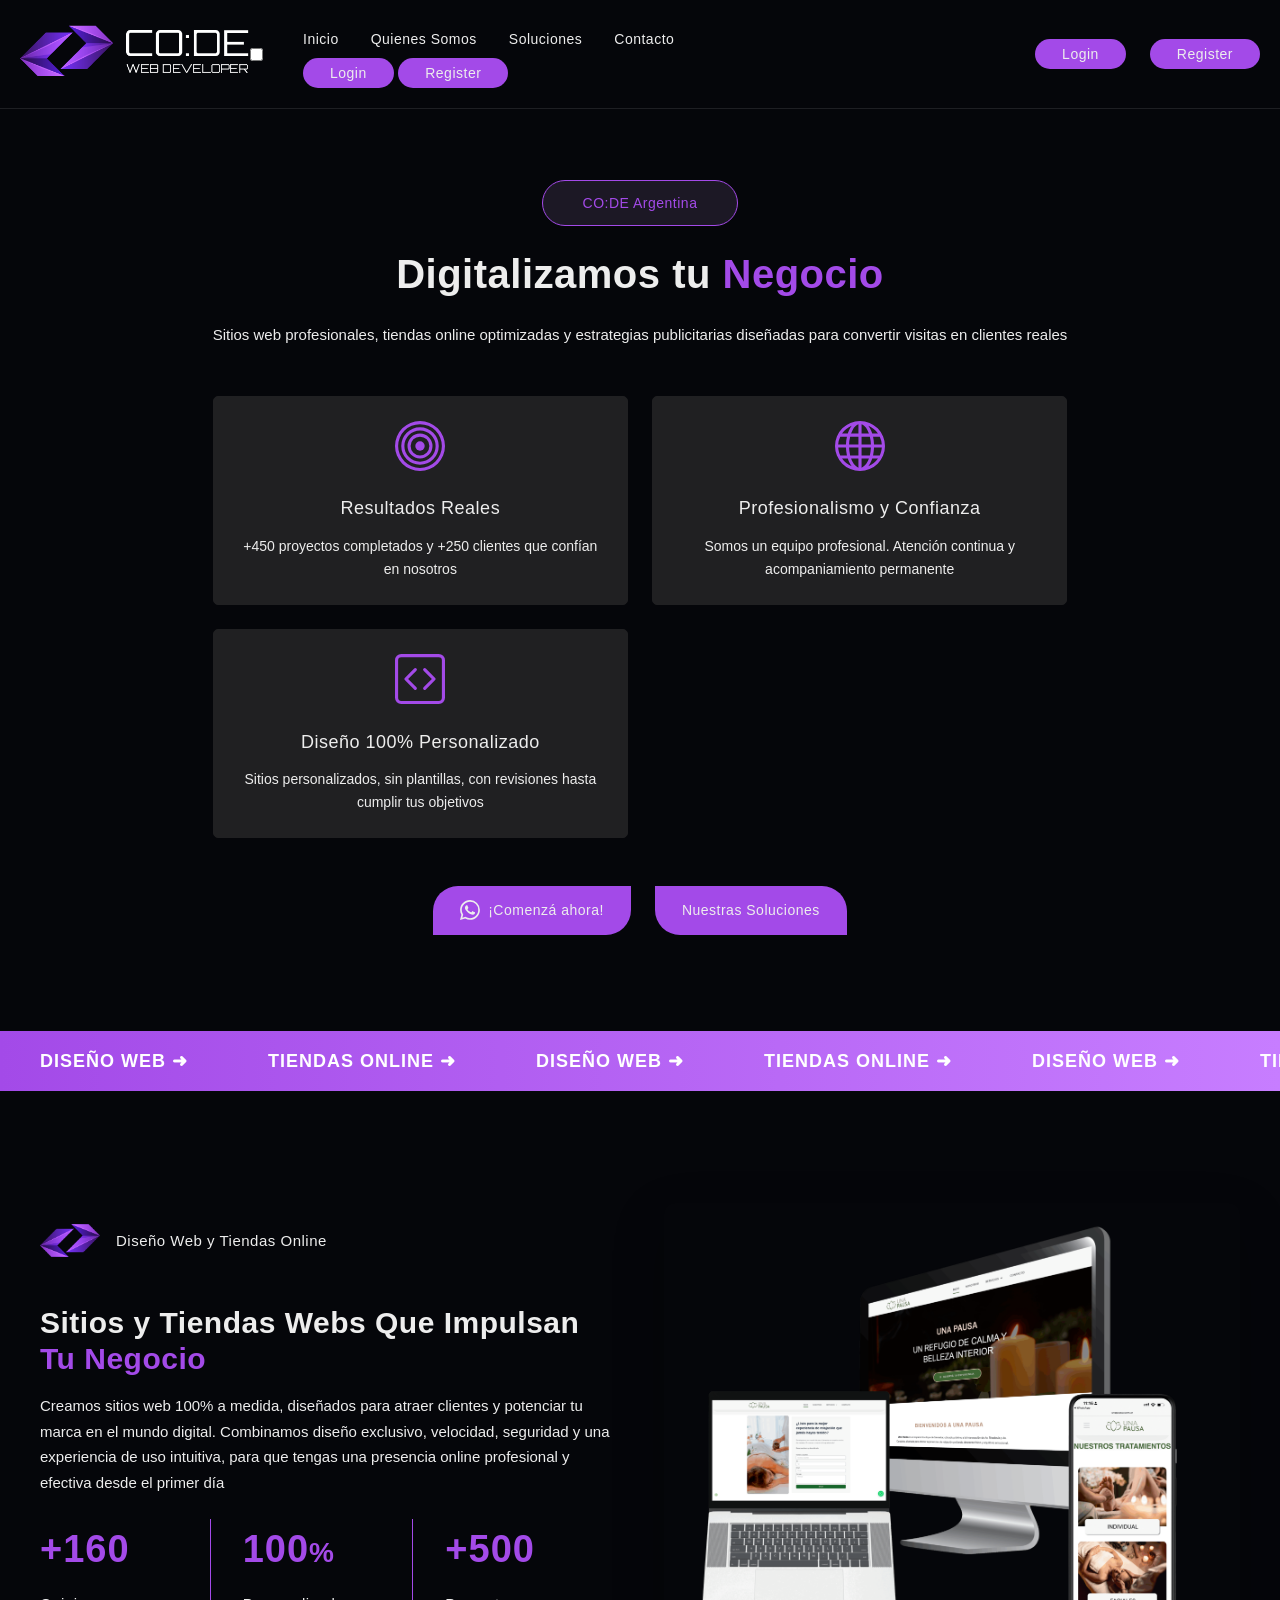
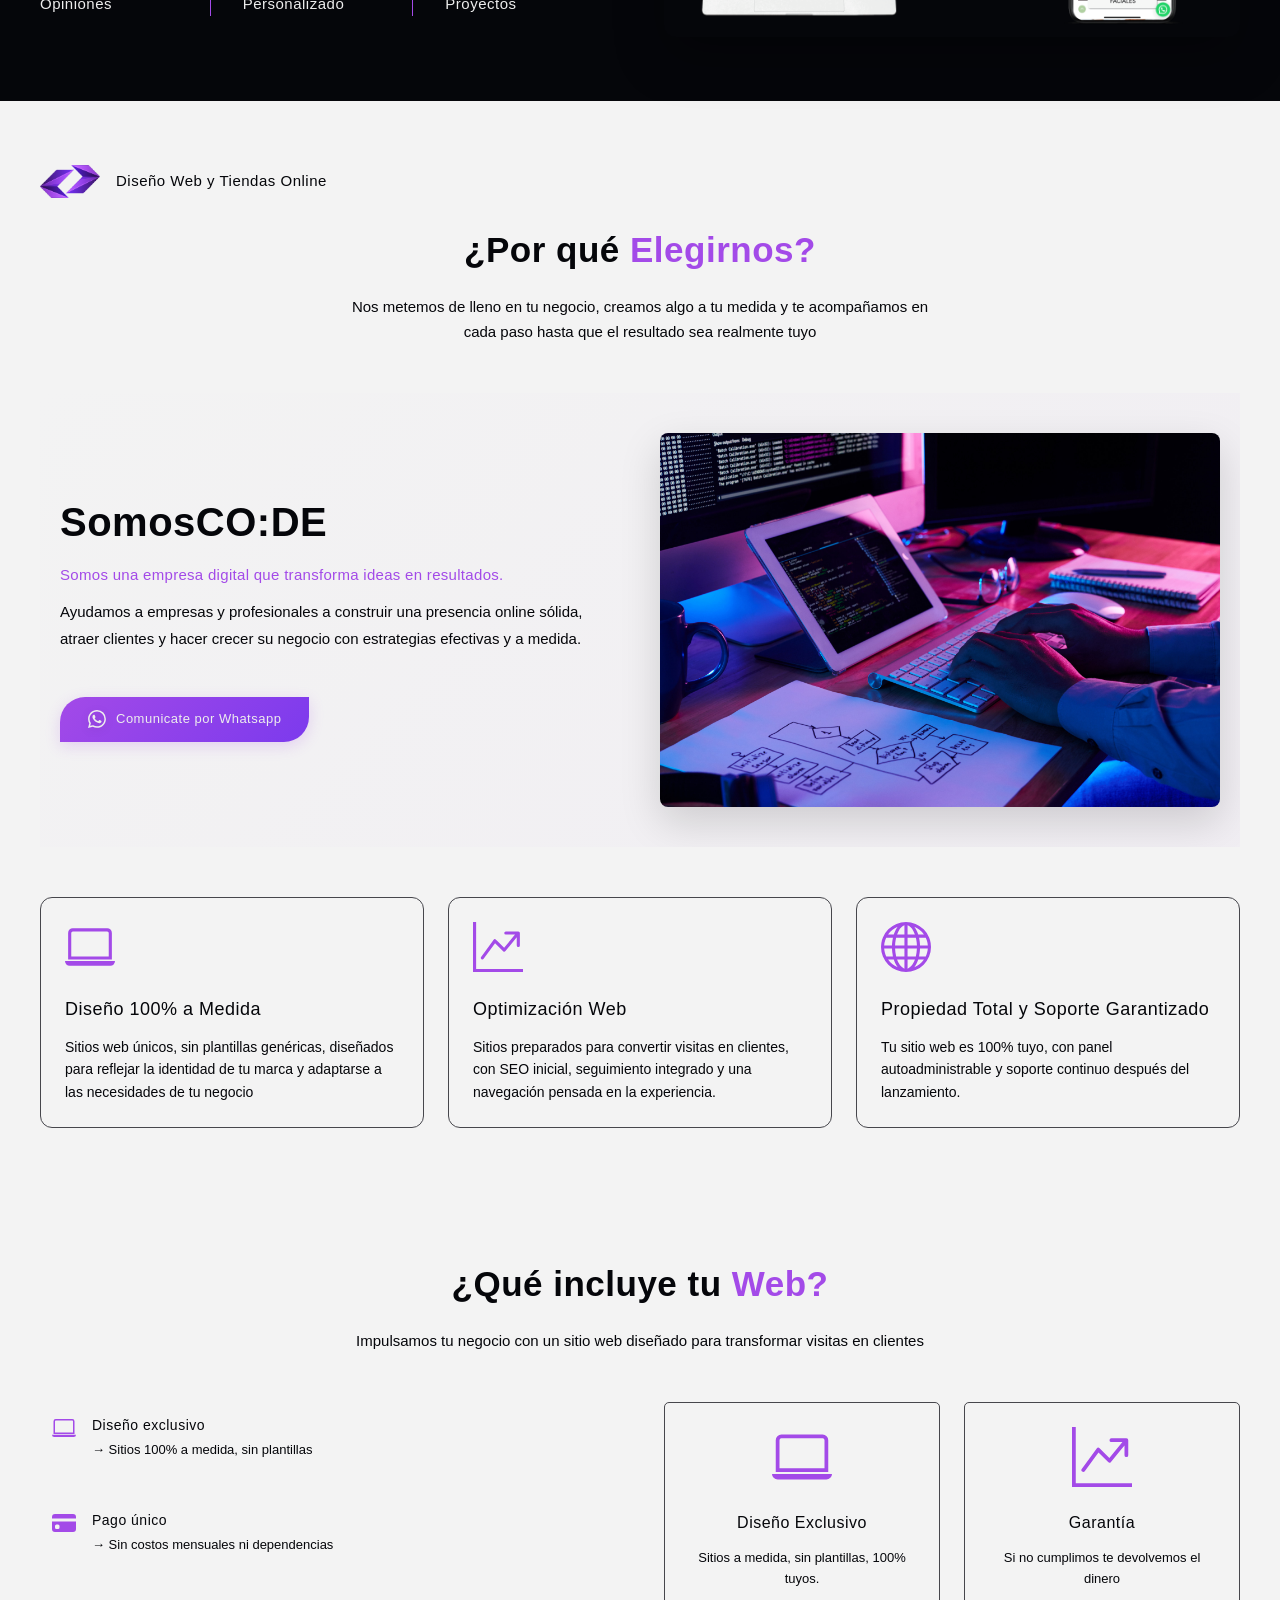
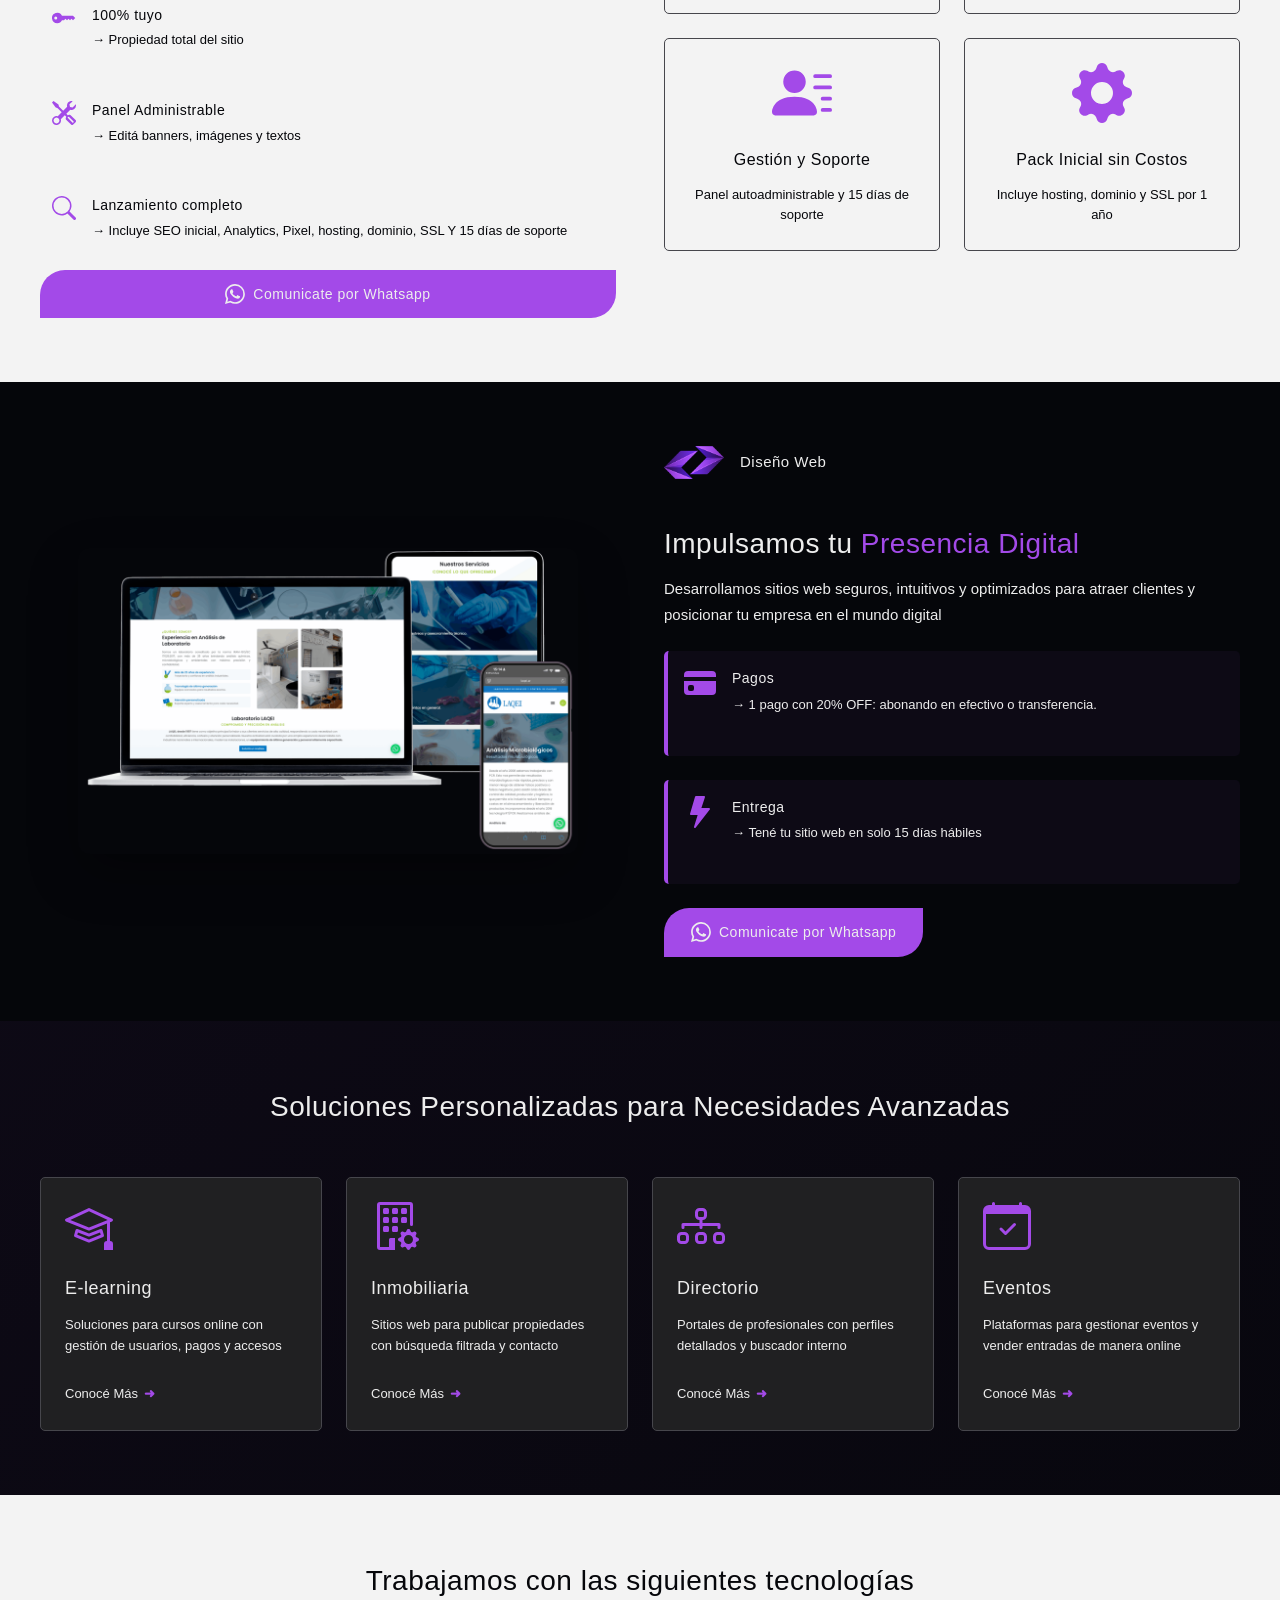
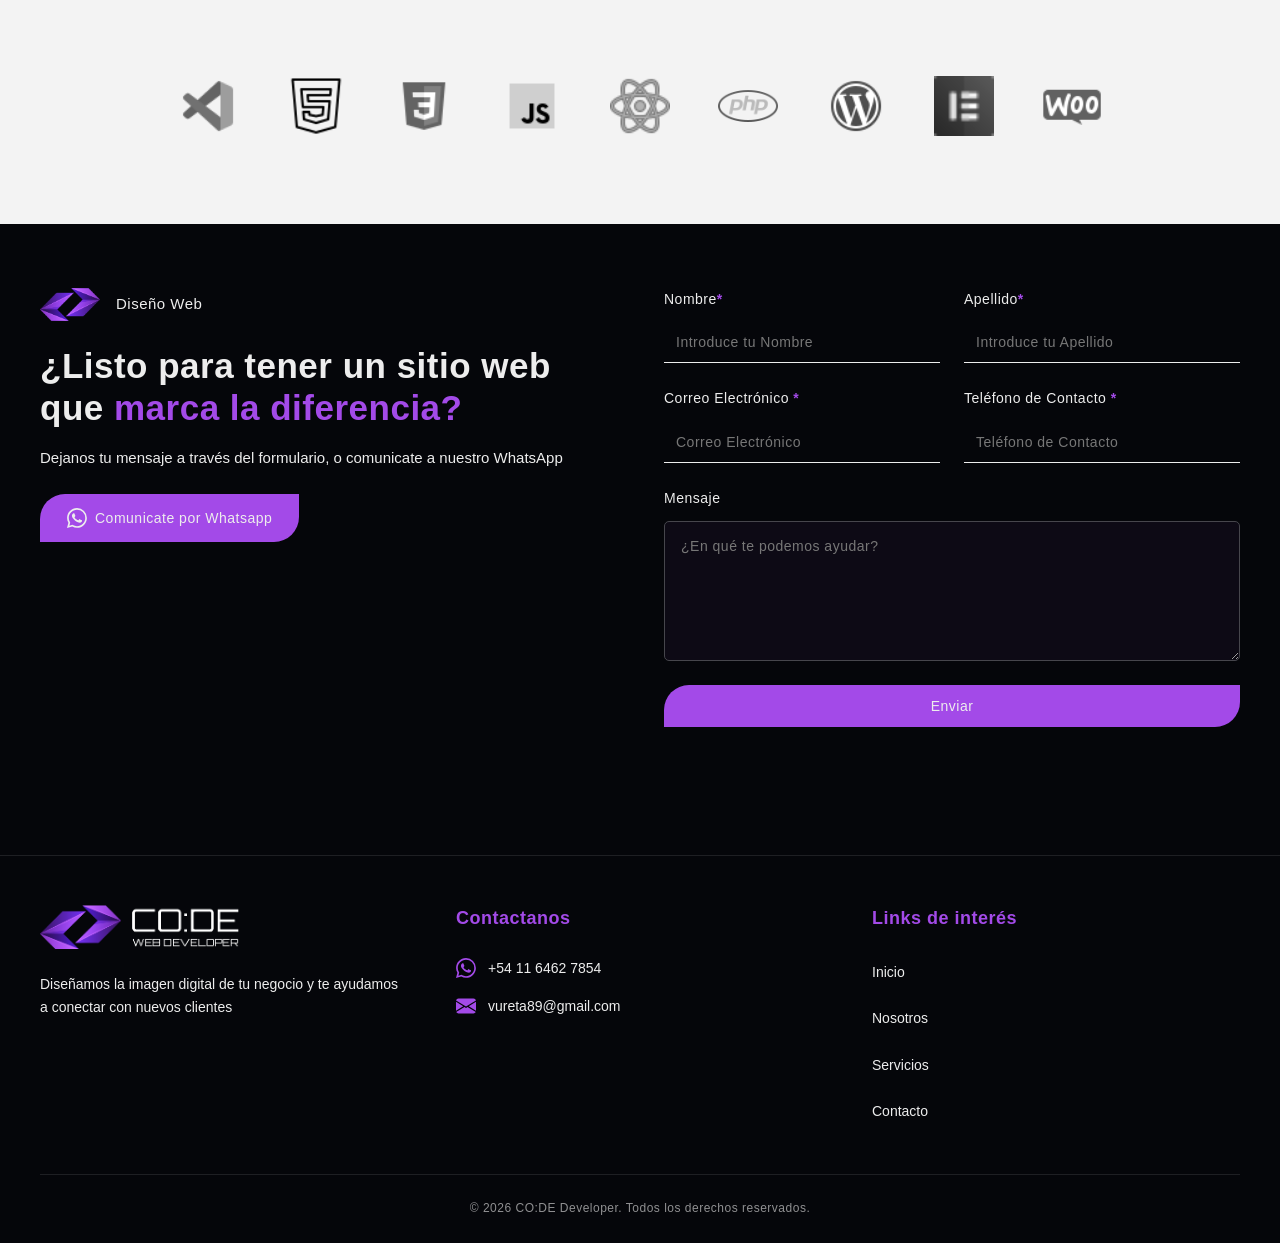
==== commit 702ff49f: "css-barra-navegacion" ====
--- a/index.html
+++ b/index.html
@@ -34,14 +34,8 @@
         <nav class="navbar">
           <ul class="nav-menu">
             <li><a href="#inicio">Inicio</a></li>
-          </ul>
-          <ul class="nav-menu">
-            <li><a href="#nosotros">Nosotros</a></li>
-          </ul>
-          <ul class="nav-menu">
-            <li><a href="#servicios">Servicios</a></li>
-          </ul>
-          <ul class="nav-menu">
+            <li><a href="#quienes-somos">Quienes Somos</a></li>
+            <li><a href="#soluciones">Soluciones</a></li>
             <li><a href="#contacto">Contacto</a></li>
           </ul>
 
@@ -194,7 +188,7 @@
 
       <!-- WEB DESIGN SECTION -->
 
-      <section class="web-design" id="#soluciones">
+      <section class="web-design" id="soluciones">
         <div class="container">
           <div class="web-design-wrapper">
             <div class="web-design-text">
@@ -256,7 +250,7 @@
       </section>
 
       <!-- WHY CHOOSE US SECTION -->
-      <section class="why-choose-us" id="nosotros">
+      <section class="why-choose-us" id="quienes-somos">
         <div class="container">
           <div class="why-choose-wrapper">
             <div class="section-label">
@@ -388,7 +382,7 @@
 
       <!-- WHATS INCLUDED SECTION -->
 
-      <section class="what-included">
+      <section class="what-included" id="#soluciones">
         <div class="container">
           <div class="what-included-wrapper">
             <div class="section-title">
--- a/style.css
+++ b/style.css
@@ -1791,118 +1791,96 @@
     -o-border-radius: 6px;
   }
 
-  /* ===================================
-   MENU HAMBURGUESA
-   =================================== */
-
-  .loo img {
-    width: 150px;
-  }
-
-  .hero {
-    padding: 120px 20px var(--spacing-lg);
-    min-height: auto;
-  }
-
-  .hero h1 {
-    font-size: 22px;
-  }
-
-  .hero-subtitle {
-    font-size: 13px;
-  }
-
-  .badge {
-    font-size: 12px;
-    padding: 8px 20px;
-  }
-
-  .section-title h2 {
-    font-size: 20px;
-  }
-
-  .web-design-info h2,
-  .boost-info h2 {
-    font-size: 20px;
-  }
-
-  .contact-content h2 {
-    font-size: 24px;
-  }
-
-  .btn {
-    font-size: 12px;
-    padding: 10px 20px;
-  }
-
-  .feature-icon,
-  .benefit-icon,
-  .card-icon,
-  .plataform-icon {
-    width: 40%px !important;
-    height: 40px !important;
-  }
-
-  .tech-logos {
-    gap: var(--spacing-lg);
-  }
-
-  .tech-logos img {
-    height: 50px;
-  }
-
-  /* ===================================
-   MENU HAMBURGUESA
-   =================================== */
-
-  .hamburger-toggle {
-    display: none;
-  }
-
-  .hamburger {
-    display: none;
-    flex-direction: none;
-    background: none;
-    border: none;
-    cursor: pointer;
-    gap: 5px;
-    padding: 0;
-    z-index: 1001;
-  }
-
-  .hamburger-line {
-    width: 25px;
-    height: 3px;
-    background-color: var(--color-light);
-    border-radius: 2px;
-    transition: var(--transition);
-  }
-
-  .hamburger-toggle:checked ~ .hamburger .hamburger-line:nth-child(1) {
-    transform: rotate(45deg) translate(10px, 10px);
-    background-color: var(--color-primary);
-  }
-
-  .hamburger-toggle:checked ~ .hamburger .hamburger-line:nth-child(2) {
-    opacity: 0;
-  }
-
-  .hamburger-toggle:checked ~ .hamburger .hamburger-line:nth-child(3) {
-    transform: rotate(-45deg) translate(7px, -7px);
-    background-color: var(--color-primary);
-  }
-
-  /* ===================================
-   NAVBAR RESPONSIVE
-   =================================== */
-
-  .auth-buttons-mobile {
-    display: none;
+  @media (max-width: 1200px) {
+    .quienes-somos {
+      gap: 30px;
+      padding: 100px 20px;
+    }
+
+    #quienes-web h2 {
+      font-size: 32px;
+    }
+
+    .web-design-wrapper,
+    .boost-wrapper,
+    .contact-wrapper {
+      grid-template-columns: 1fr;
+    }
+
+    .features-layout {
+      grid-template-columns: 1fr;
+    }
+
+    .stats-grid {
+      grid-template-columns: 1fr;
+      gap: var(--spacing-lg);
+    }
+
+    .stat-item {
+      border-right: none;
+      border-bottom: 1px solid var(--color-primary);
+      padding: var(--spacing-lg);
+    }
   }
 
   @media (max-width: 1024px) {
+    .quienes-somos {
+      flex-direction: column;
+      gap: 40px;
+      padding: 80px 20px;
+    }
+
+    #text-quienes-somos {
+      width: 100%;
+    }
+
+    #img-quienes-somos {
+      width: 100%;
+    }
+
+    #quienes-web h2 {
+      font-size: 32px;
+    }
+
+    #img-quienes-somos img {
+      animation: slideInUp 0.8s cubic-bezier(0.4, 0, 0.2, 1);
+    }
+
+    /* ===================================
+     MENU HAMBURGUESA (1024px y menos)
+     =================================== */
+
     .hamburger {
       display: flex;
+      flex-direction: column;
+      background: none;
+      border: none;
+      cursor: pointer;
+      gap: 5px;
+      padding: 0;
+      z-index: 1001;
+    }
+
+    .hamburger-line {
+      width: 25px;
+      height: 3px;
+      background-color: var(--color-light);
+      border-radius: 2px;
+      transition: var(--transition);
+    }
+
+    .hamburger-toggle:checked ~ .hamburger .hamburger-line:nth-child(1) {
+      transform: rotate(45deg) translate(10px, 10px);
+      background-color: var(--color-primary);
+    }
+
+    .hamburger-toggle:checked ~ .hamburger .hamburger-line:nth-child(2) {
+      opacity: 0;
+    }
+
+    .hamburger-toggle:checked ~ .hamburger .hamburger-line:nth-child(3) {
+      transform: rotate(-45deg) translate(7px, -7px);
+      background-color: var(--color-primary);
     }
 
     .auth-buttons {
@@ -1935,7 +1913,6 @@
 
     .nav-menu li {
       border-bottom: 1px solid rgba(255, 255, 255, 0.05);
-      padding: 0;
     }
 
     .nav-menu a {
@@ -1956,7 +1933,7 @@
       padding-left: 10px;
     }
 
-    .auth-buttons-mobile {
+    .auth-buthons-mobile {
       display: flex;
       flex-direction: column;
       gap: var(--spacing-md);
@@ -1964,80 +1941,254 @@
       border-top: 1px solid rgba(255, 255, 255, 0.1);
     }
 
-    .auth-buttons-mobile .btn-login,
-    .auth-buttons-mobile .btn-register {
+    .auth-buthons-mobile .btn-login,
+    .auth-buthons-mobile .btn-register {
       width: 100%;
       padding: 12px 20px;
       font-size: 13px;
-      border-radius: var(--radius-lg);
-    }
-  }
-
-  @media (max-width: 768px) {
-    .logo img {
-      width: 180px;
-    }
-
-    .navbar {
-      top: 70px;
-    }
-
-    .hamburger-toggle:checked ~ .navbar {
-      max-height: 550px;
-    }
-
-    .nav menu a {
-      font-size: 14px;
-    }
-
-    .auth-buttons-mobile {
-      padding: 15px;
-    }
-
-    .auth-buttons-mobile .btn-login,
-    .auth-buttons-mobile .btn-register {
-      padding: 11px 18px;
-      font-size: 12px;
-    }
-  }
-
-  @media (max-width: 480px) {
-    .logo img {
-      width: 140px;
-    }
-
-    .hamburger-line {
-      width: 22px;
-      height: 2.5px;
-    }
-
-    .navbar {
-      top: 65px;
-    }
-
-    .hamburger-toggle:checked ~ .navbar {
-      max-height: 450px;
-    }
-
-    .nav-menu {
-      padding: 15px;
-    }
-
-    .nav-menu a {
-      font-size: 13px;
-      padding: 12px 0px;
-    }
-
-    .auth-buttons-mobile {
-      padding: 10px;
-      gap: var(--spacing-sm);
-    }
-
-    .auth-buttons-mobile .btn-login,
-    .auth-buttons-mobile .btn-register {
-      width: 100%;
-      padding: 10px 15px;
-      font-size: 11px;
-    }
-  }
-}
+    }
+  }
+
+  /* ===================================
+   RESPONSIVE - HAMBURGUESA Y MÓVIL
+   =================================== */
+
+@media (max-width: 1024px) {
+  .hamburger-toggle {
+    display: none !important;
+  }
+
+  .hamburger {
+    display: flex;
+    flex-direction: column;
+    background: none;
+    border: none;
+    cursor: pointer;
+    gap: 5px;
+    padding: 0;
+    z-index: 1001;
+  }
+
+  .hamburger-line {
+    width: 25px;
+    height: 3px;
+    background-color: var(--color-light);
+    border-radius: 2px;
+    transition: var(--transition);
+  }
+
+  .hamburger-toggle:checked ~ .hamburger .hamburger-line:nth-child(1) {
+    transform: rotate(45deg) translate(10px, 10px);
+    background-color: var(--color-primary);
+  }
+
+  .hamburger-toggle:checked ~ .hamburger .hamburger-line:nth-child(2) {
+    opacity: 0;
+  }
+
+  .hamburger-toggle:checked ~ .hamburger .hamburger-line:nth-child(3) {
+    transform: rotate(-45deg) translate(7px, -7px);
+    background-color: var(--color-primary);
+  }
+
+  .auth-buttons {
+    display: none;
+  }
+
+  .navbar {
+    position: fixed;
+    top: 70px;
+    left: 0;
+    right: 0;
+    background-color: var(--color-dark);
+    border-bottom: 1px solid rgba(255, 255, 255, 0.1);
+    max-height: 0;
+    overflow: hidden;
+    transition: max-height 0.4s ease;
+    z-index: 999;
+    margin: 0;
+    flex-direction: column;
+  }
+
+  .hamburger-toggle:checked ~ .navbar {
+    max-height: 600px;
+  }
+
+  .nav-menu {
+    flex-direction: column;
+    gap: 0;
+    padding: 20px;
+    list-style: none;
+    width: 100%;
+  }
+
+  .nav-menu li {
+    border-bottom: 1px solid rgba(255, 255, 255, 0.05);
+    margin: 0;
+    padding: 0;
+  }
+
+  .nav-menu a {
+    display: block;
+    font-size: 15px;
+    padding: 15px 0;
+    text-decoration: none;
+    color: var(--color-light);
+  }
+
+  .nav-menu a::after {
+    display: none;
+  }
+
+  .nav-menu a:hover {
+    color: var(--color-primary);
+    padding-left: 10px;
+  }
+
+  .auth-buthons-mobile {
+    display: flex;
+    flex-direction: column;
+    gap: var(--spacing-md);
+    padding: 20px;
+    border-top: 1px solid rgba(255, 255, 255, 0.1);
+  }
+
+  .auth-buthons-mobile .btn-login,
+  .auth-buthons-mobile .btn-register {
+    width: 100%;
+    padding: 12px 20px;
+    font-size: 13px;
+  }
+}
+
+@media (max-width: 768px) {
+  .hero {
+    padding: 140px 20px var(--spacing-xl);
+  }
+
+  .hero h1 {
+    font-size: 28px;
+  }
+
+  .hero-subtitle {
+    font-size: 14px;
+  }
+
+  .section-title h2,
+  .why-title h2 {
+    font-size: 24px;
+  }
+
+  .cta-buttons {
+    flex-direction: column;
+  }
+
+  .cta-buttons .btn {
+    width: 100%;
+  }
+
+  .form-row {
+    grid-template-columns: 1fr;
+  }
+
+  .features-grid,
+  .benefits-grid,
+  .platforms-grid,
+  .cards-column {
+    grid-template-columns: 1fr;
+  }
+
+  .section-heading {
+    font-size: 24px;
+  }
+
+  .quienes-somos {
+    flex-direction: column;
+    gap: 30px;
+    padding: 60px 20px;
+  }
+
+  .web-design-info h2,
+  .boost-info h2 {
+    font-size: 20px;
+  }
+
+  .contact-content h2 {
+    font-size: 24px;
+  }
+}
+
+@media (max-width: 480px) {
+  .logo img {
+    width: 140px;
+  }
+
+  .hamburger-line {
+    width: 22px;
+    height: 2.5px;
+  }
+
+  .navbar {
+    top: 65px;
+  }
+
+  .hamburger-toggle:checked ~ .navbar {
+    max-height: 450px;
+  }
+
+  .nav-menu {
+    padding: 15px;
+  }
+
+  .nav-menu a {
+    font-size: 13px;
+    padding: 12px 0;
+  }
+
+  .auth-buthons-mobile {
+    padding: 10px;
+    gap: var(--spacing-sm);
+  }
+
+  .auth-buthons-mobile .btn-login,
+  .auth-buthons-mobile .btn-register {
+    width: 100%;
+    padding: 10px 15px;
+    font-size: 11px;
+  }
+
+  .hero {
+    padding: 120px 20px var(--spacing-lg);
+  }
+
+  .hero h1 {
+    font-size: 22px;
+  }
+
+  .hero-subtitle {
+    font-size: 13px;
+  }
+
+  .badge {
+    font-size: 12px;
+    padding: 8px 20px;
+  }
+
+  .section-title h2 {
+    font-size: 20px;
+  }
+
+  .btn {
+    font-size: 12px;
+    padding: 10px 20px;
+  }
+
+  .tech-logos {
+    gap: var(--spacing-lg);
+  }
+
+  .tech-logos img {
+    height: 50px;
+  }
+}
+}
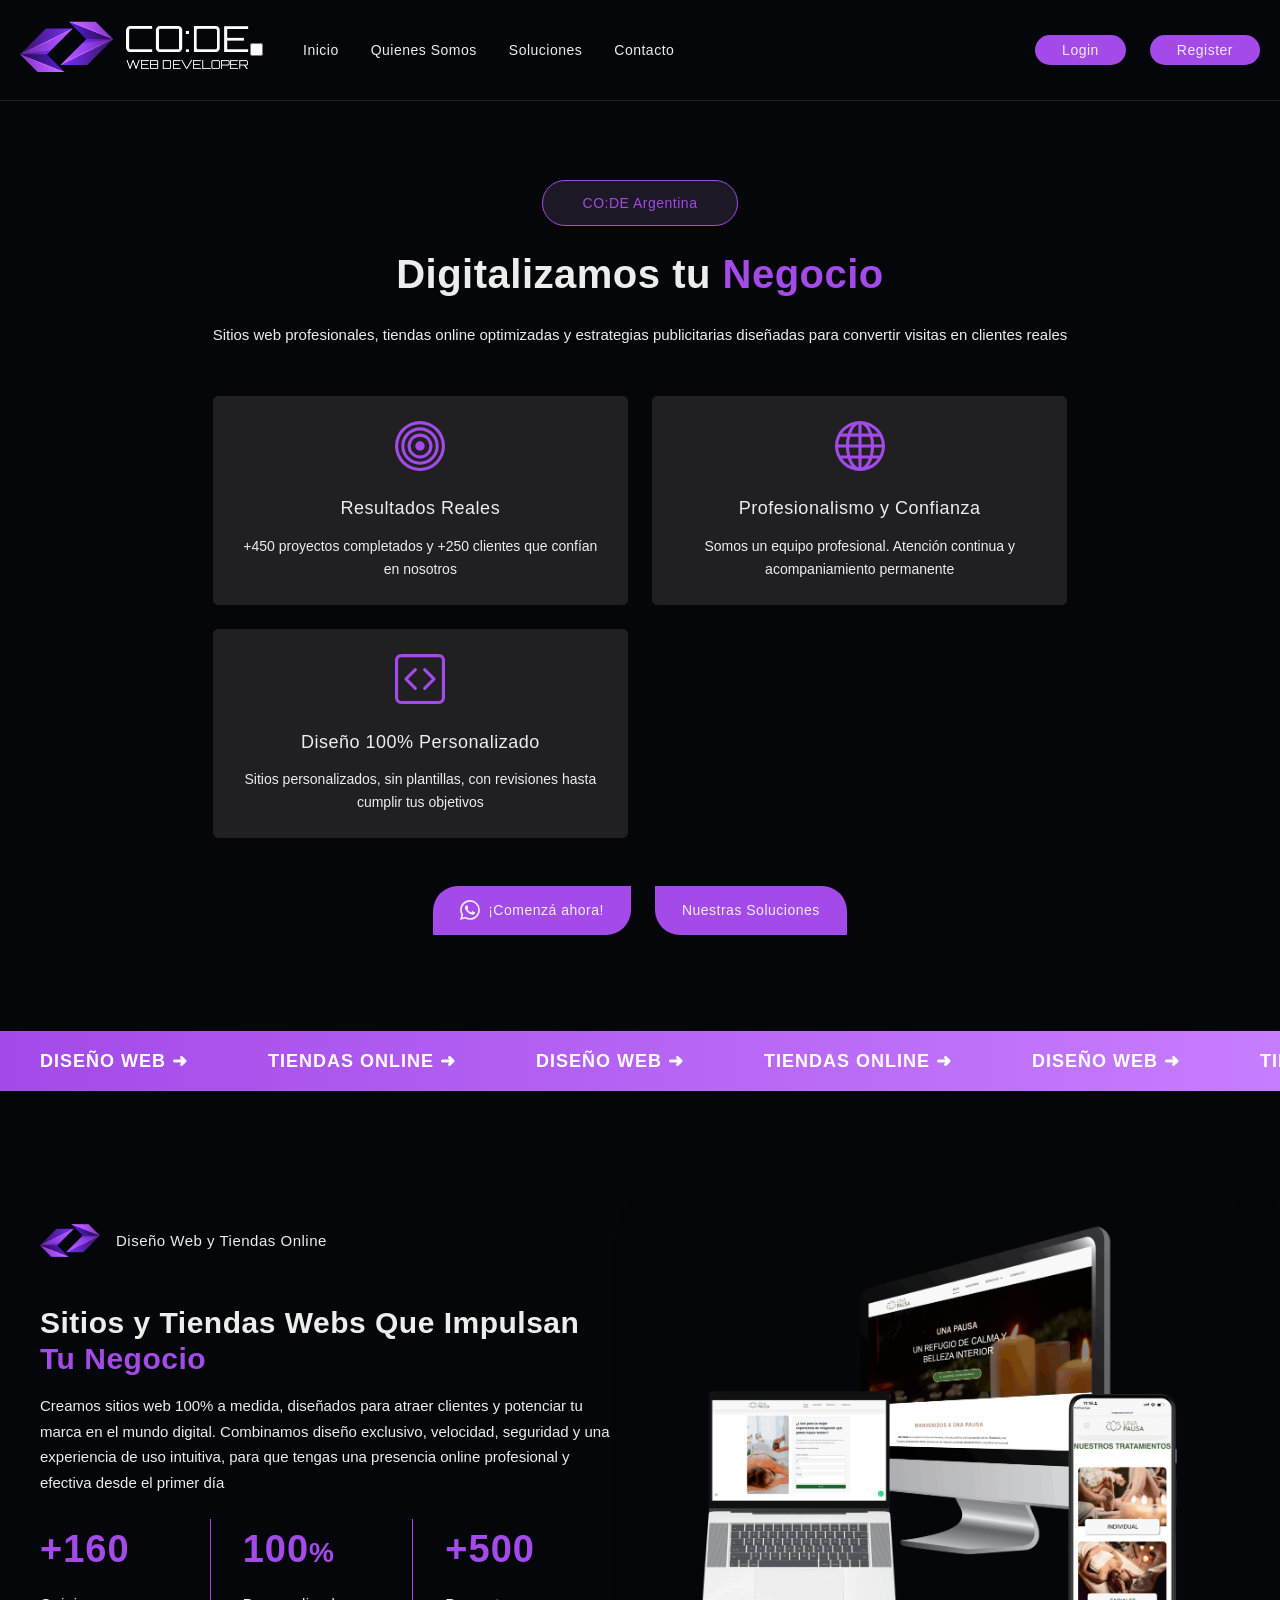
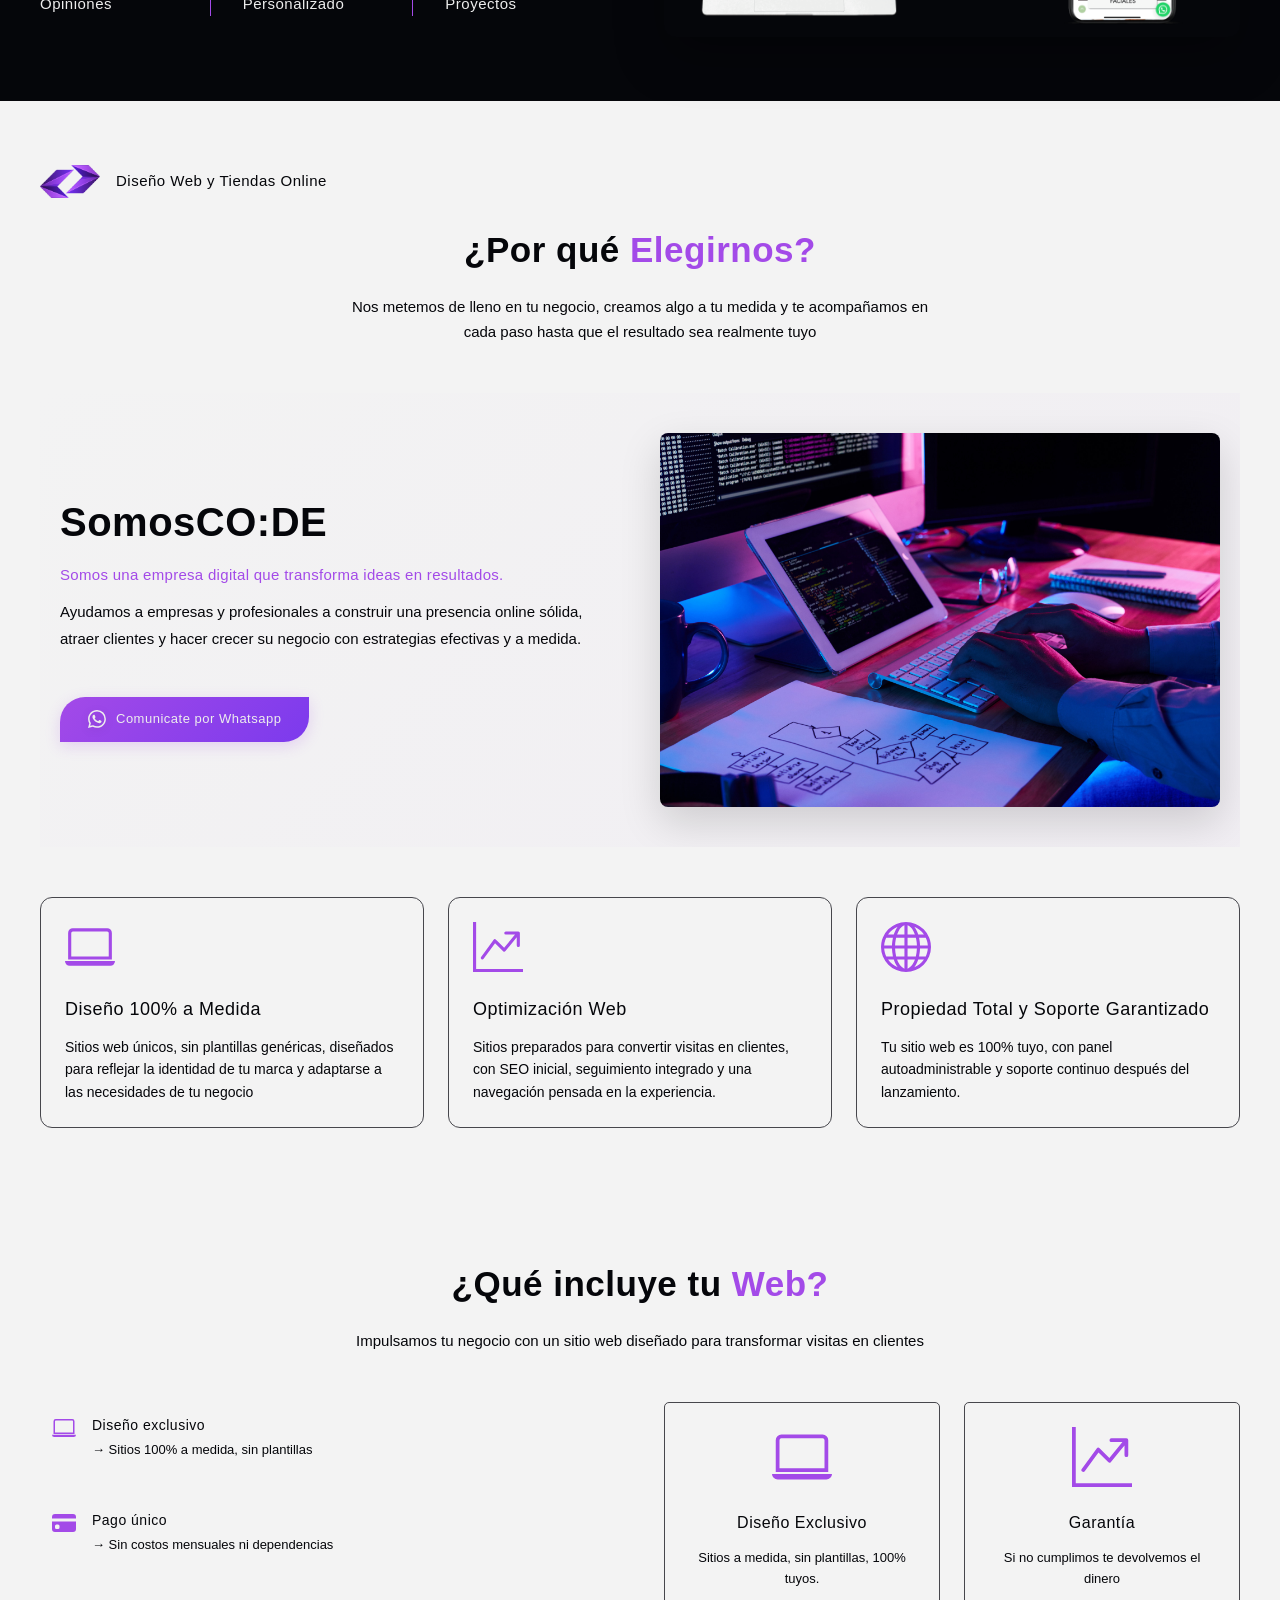
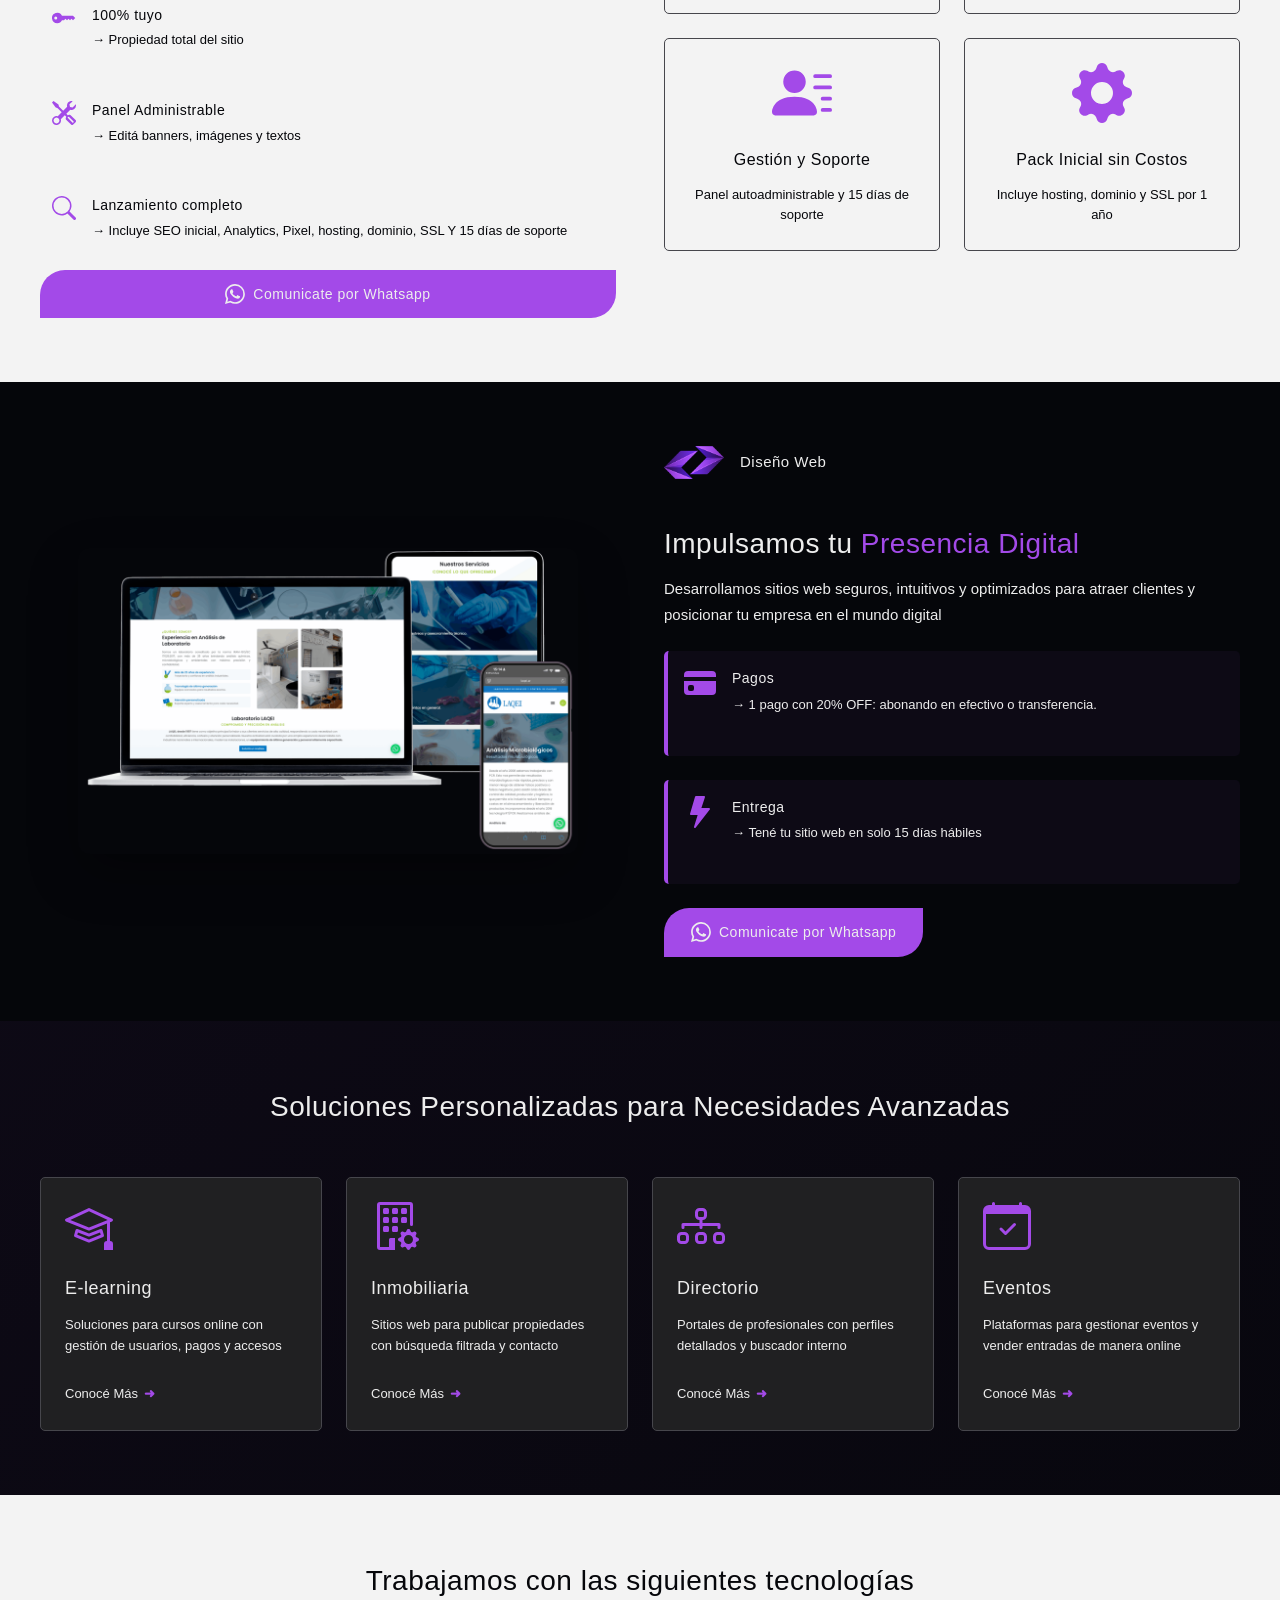
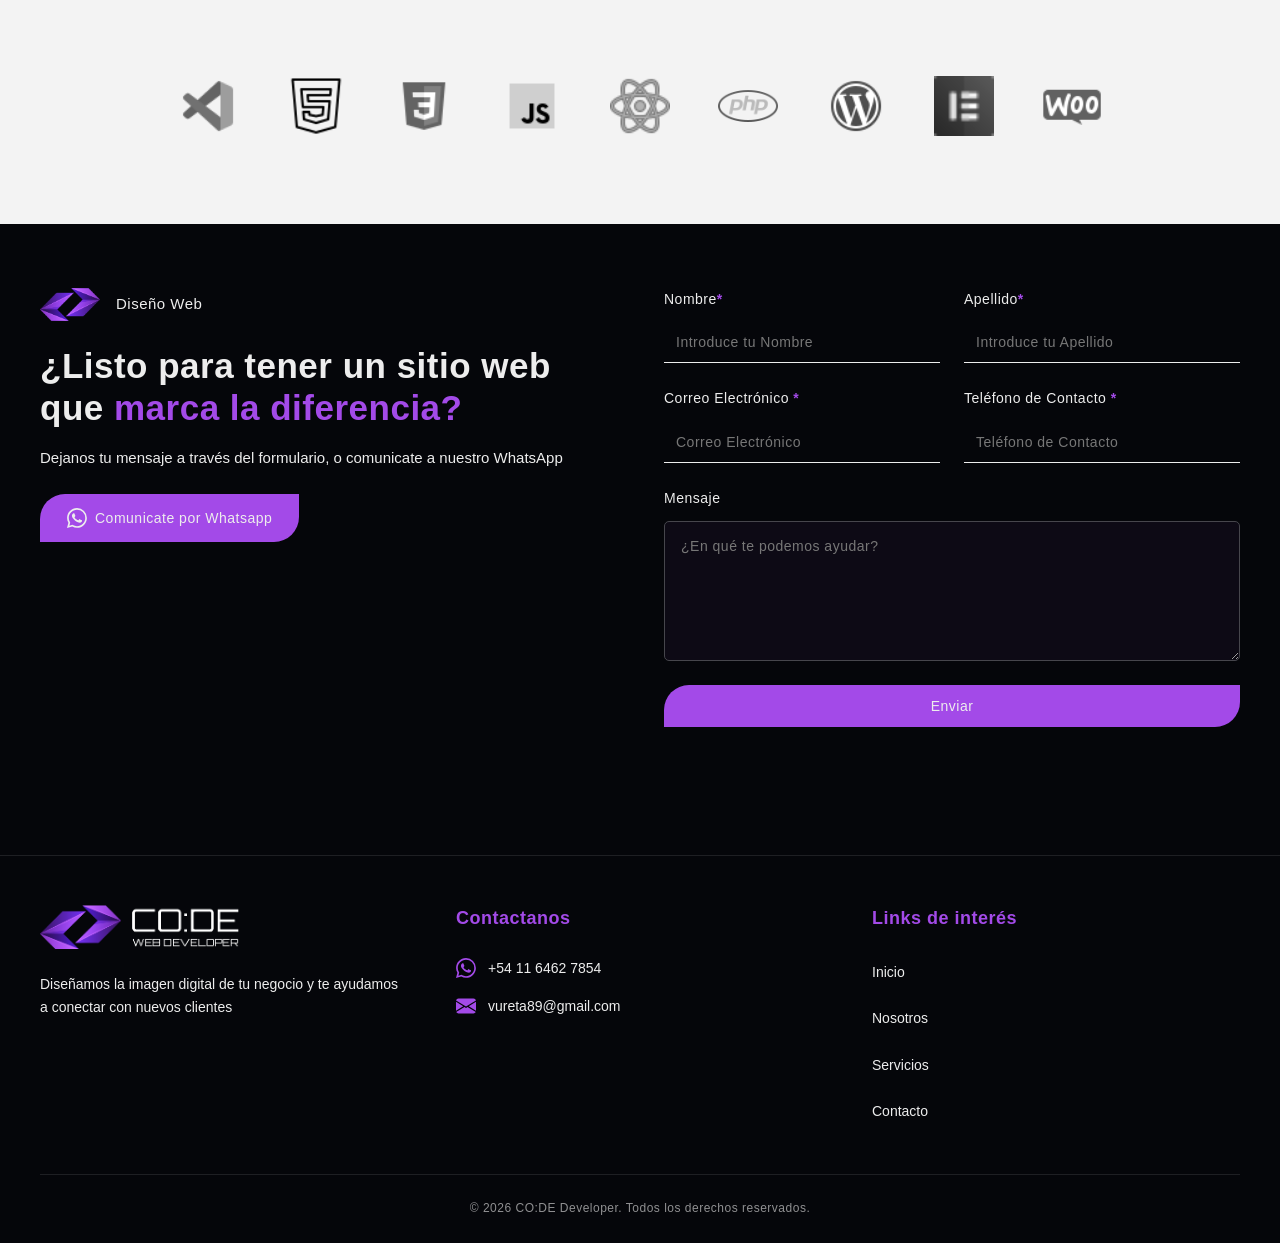
==== commit 775b8967: "eliminando-parte-de-estructura-login-register" ====
--- a/index.html
+++ b/index.html
@@ -39,14 +39,7 @@
             <li><a href="#contacto">Contacto</a></li>
           </ul>
 
-          <div class="auth-buthons-mobile">
-            <button class="btn btn-login">
-              <a href="./login.html">Login</a>
-            </button>
-            <button class="btn btn-register">
-              <a href="./register.html">Register</a>
-            </button>
-          </div>
+          
         </nav>
 
         <div class="auth-buttons">
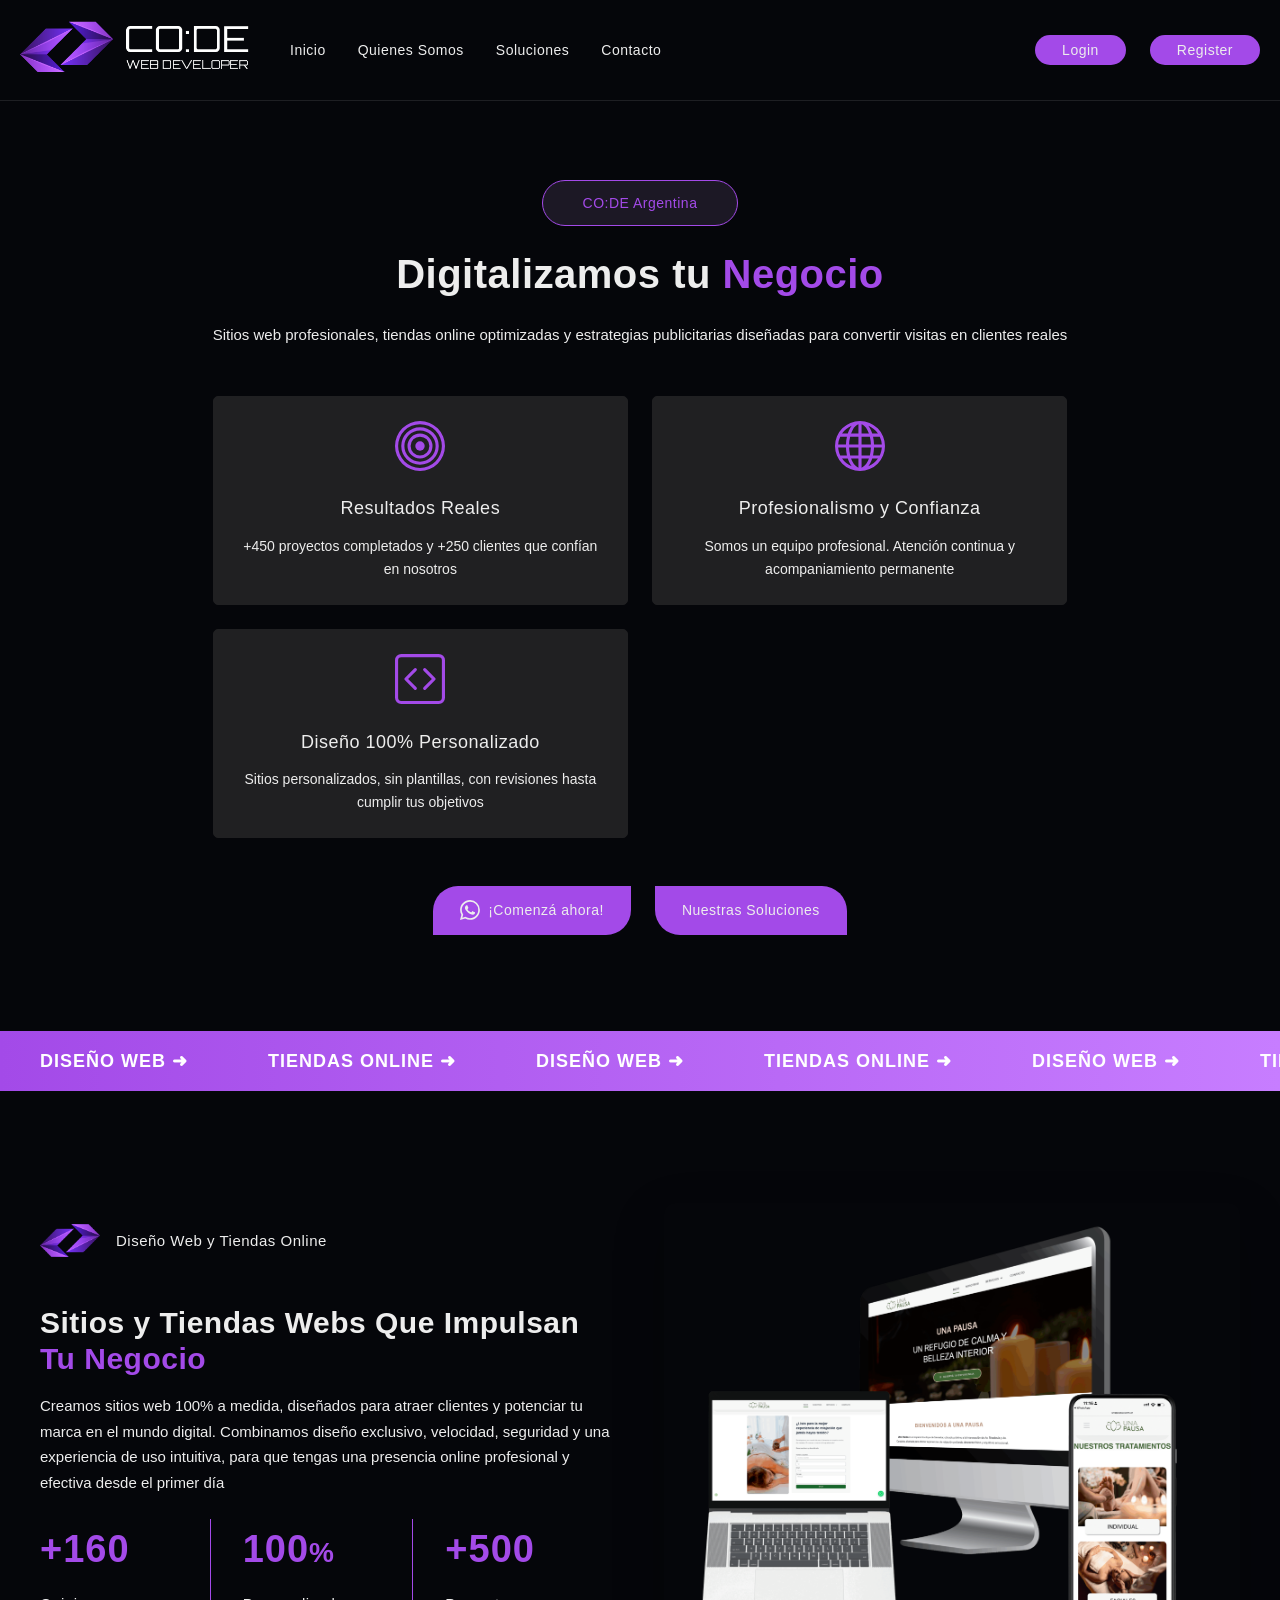
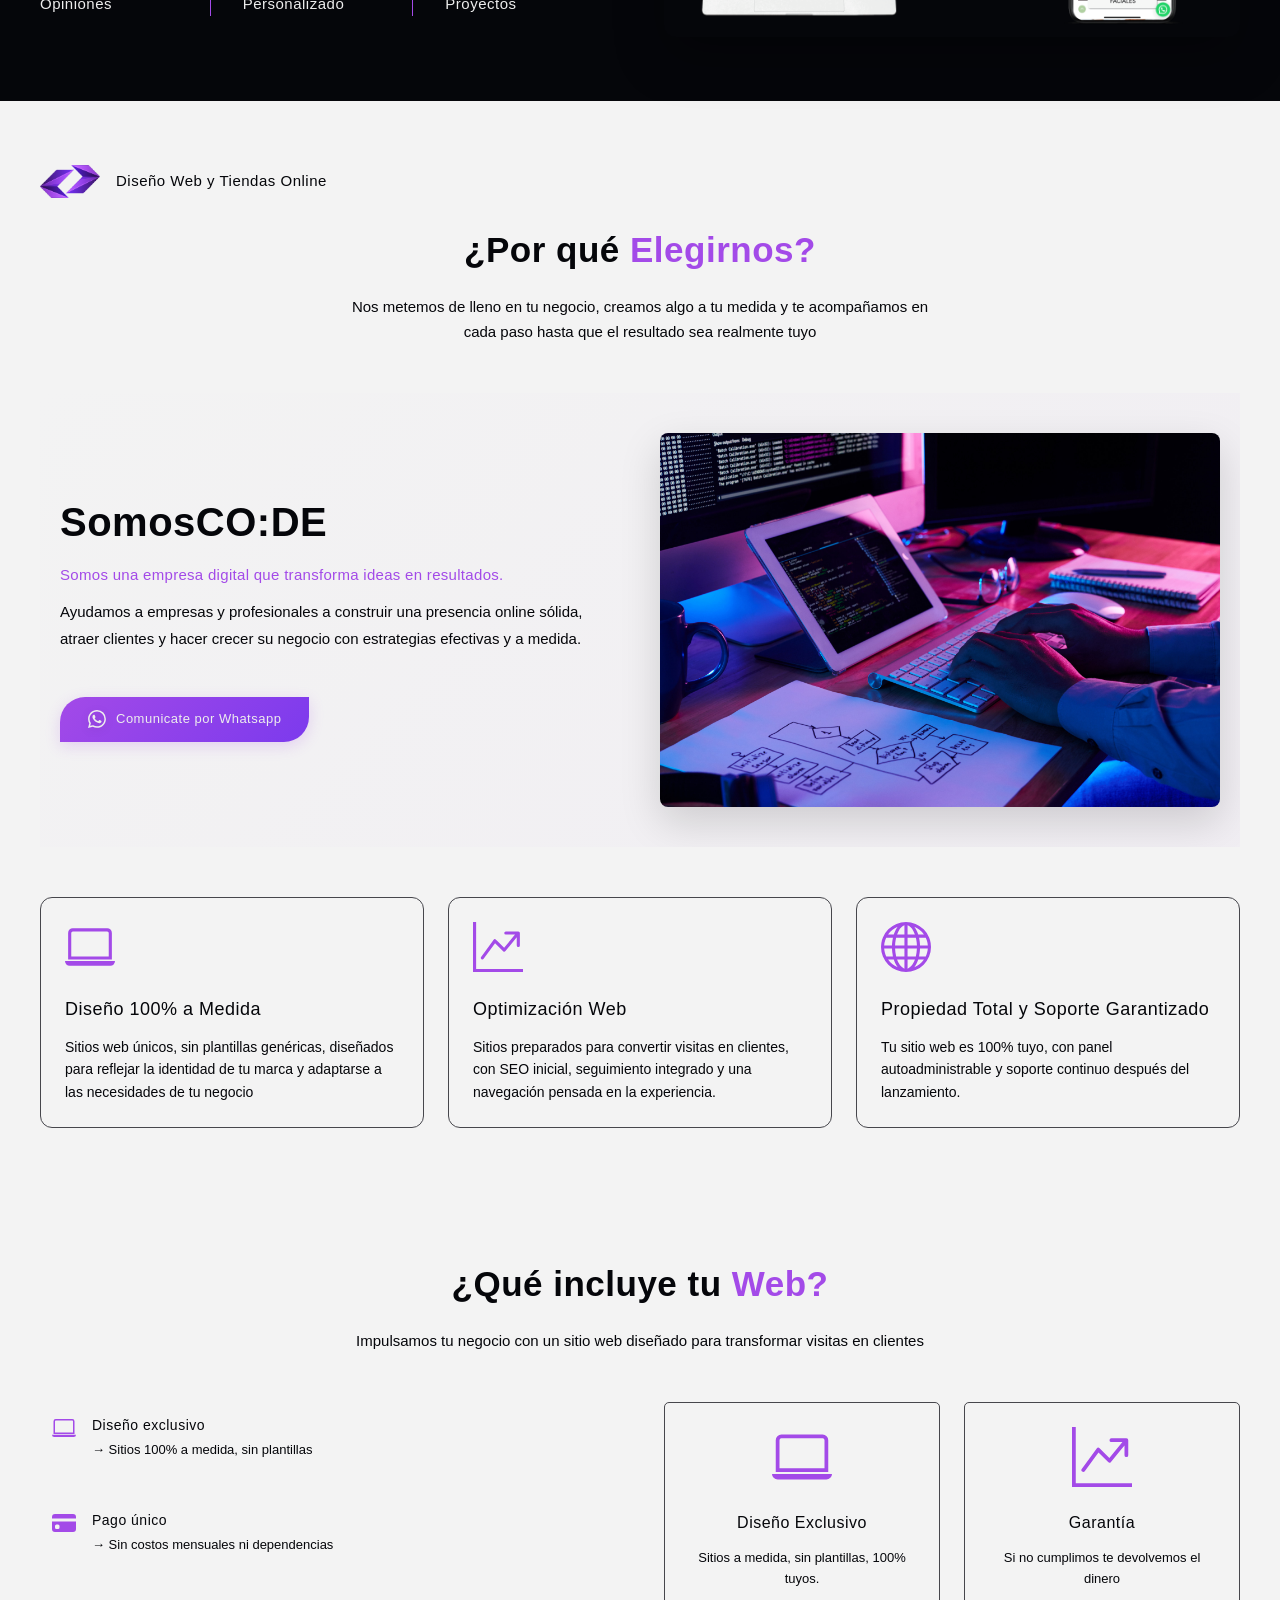
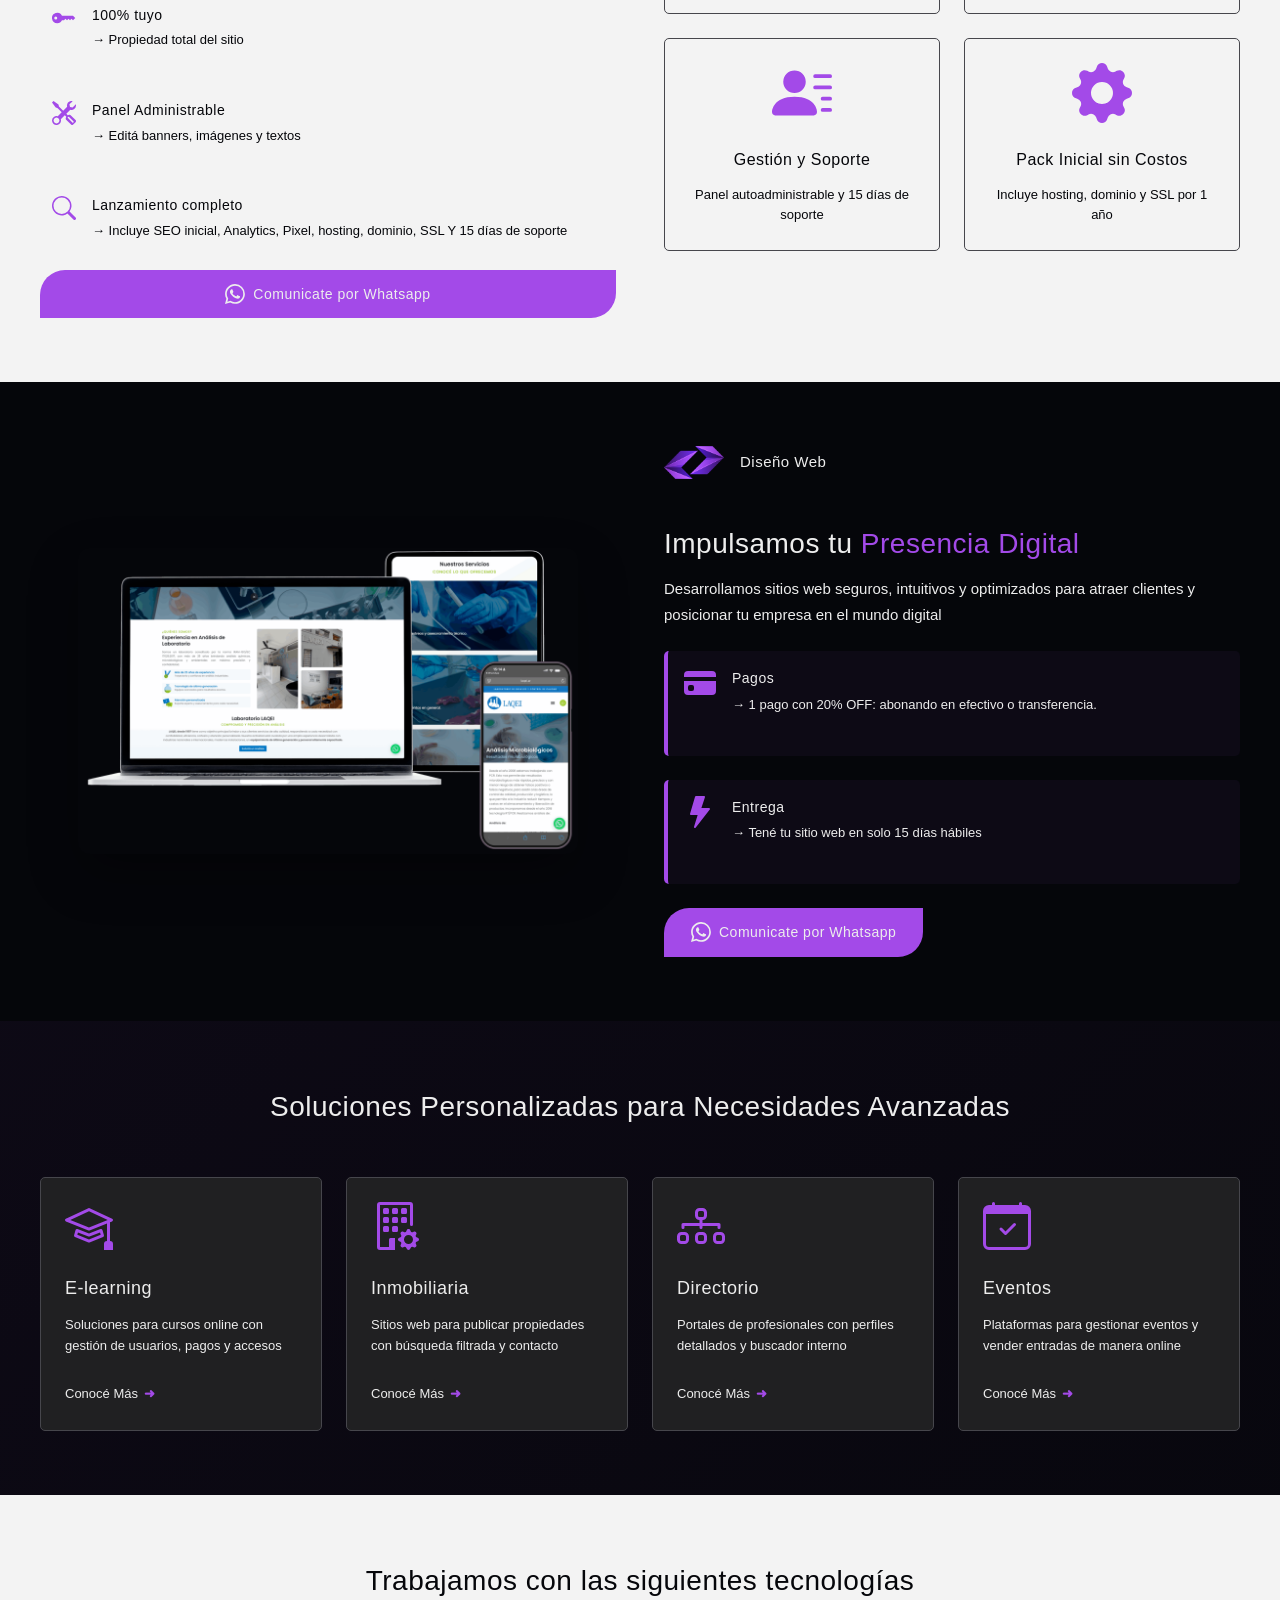
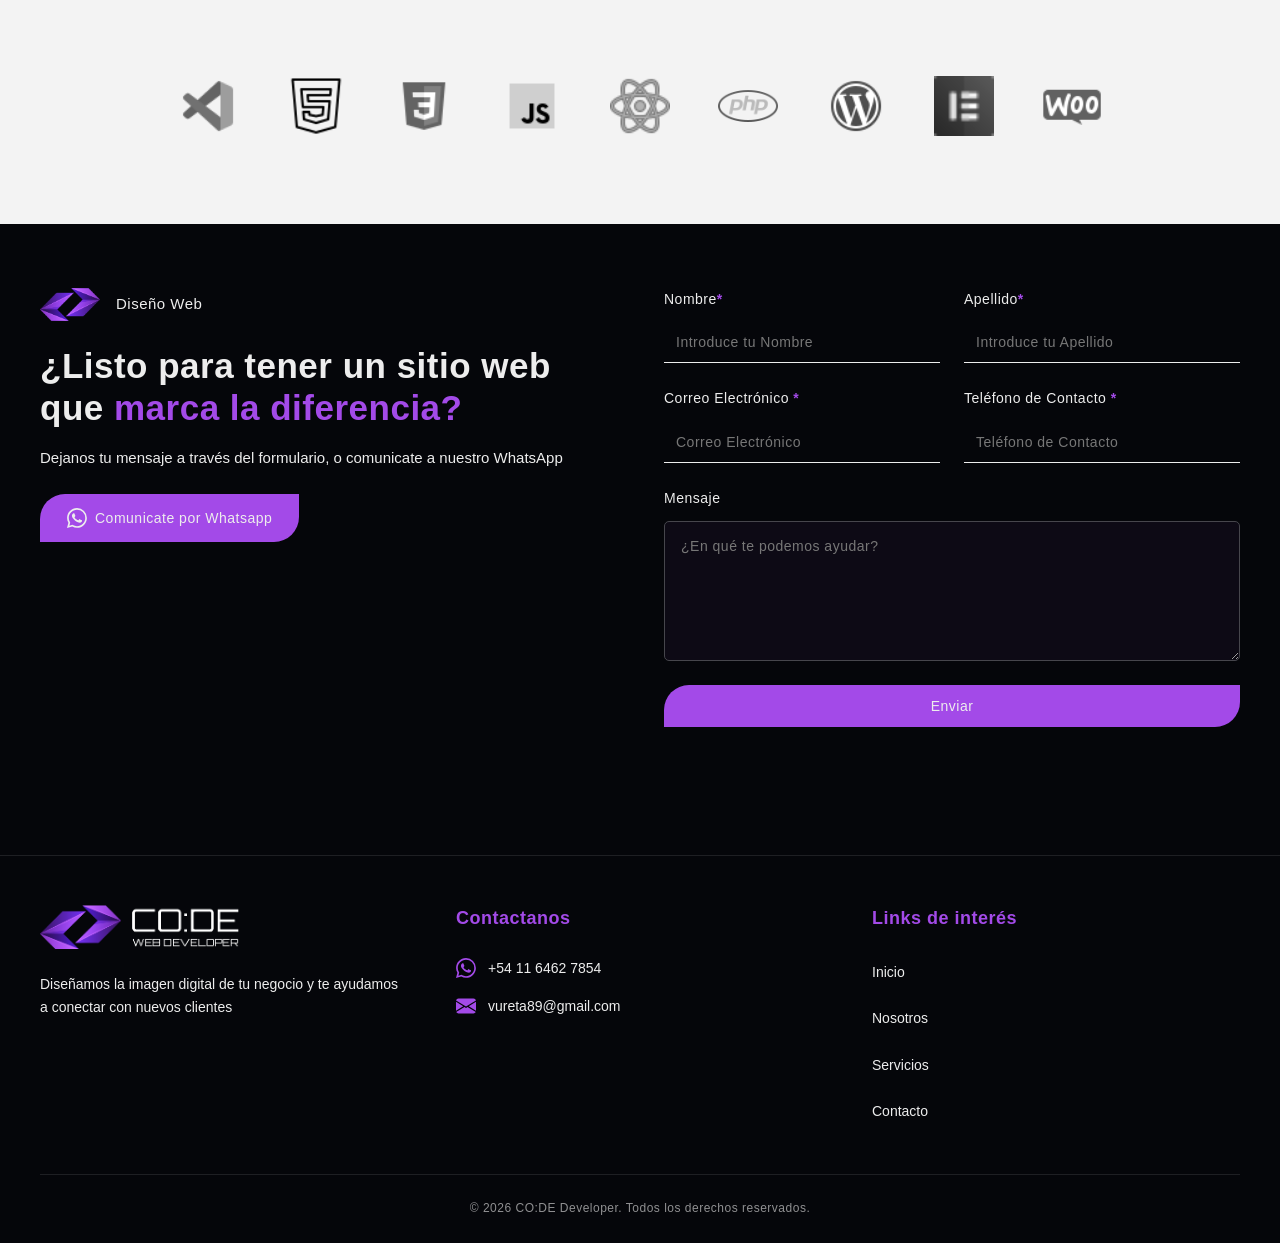
==== commit efe2afea: "agregando" ====
--- a/index.html
+++ b/index.html
@@ -32,24 +32,29 @@
         </label>
 
         <nav class="navbar">
-          <ul class="nav-menu">
-            <li><a href="#inicio">Inicio</a></li>
-            <li><a href="#quienes-somos">Quienes Somos</a></li>
-            <li><a href="#soluciones">Soluciones</a></li>
-            <li><a href="#contacto">Contacto</a></li>
-          </ul>
-
-          
-        </nav>
-
-        <div class="auth-buttons">
-          <button class="btn btn-login">
-            <a href="./login.html">Login</a>
-          </button>
-          <button class="btn btn-register">
-            <a href="./register.html">Register</a>
-          </button>
-        </div>
+  <ul class="nav-menu">
+    <li><a href="#inicio">Inicio</a></li>
+    <li><a href="#quienes-somos">Quienes Somos</a></li>
+    <li><a href="#soluciones">Soluciones</a></li>
+    <li><a href="#contacto">Contacto</a></li>
+  </ul>
+
+  <!-- AUTH BUTTONS MOBILE DENTRO DEL NAVBAR -->
+  <div class="auth-buttons-mobile">
+    <a href="./login.html" class="btn btn-login">Login</a>
+    <a href="./register.html" class="btn btn-register">Register</a>
+  </div>
+</nav>
+
+<!-- AUTH BUTTONS DESKTOP -->
+<div class="auth-buttons">
+  <button class="btn btn-login">
+    <a href="./login.html">Login</a>
+  </button>
+  <button class="btn btn-register">
+    <a href="./register.html">Register</a>
+  </button>
+</div>
       </div>
     </header>
 
--- a/style.css
+++ b/style.css
@@ -102,10 +102,6 @@
   height: auto;
   cursor: pointer;
   transition: var(--transition);
-  -webkit-transition: var(--transition);
-  -moz-transition: var(--transition);
-  -ms-transition: var(--transition);
-  -o-transition: var(--transition);
 }
 
 .logo img:hover {
@@ -135,10 +131,6 @@
   transition: var(--transition);
   display: block;
   padding: 8px 0;
-  -webkit-transition: var(--transition);
-  -moz-transition: var(--transition);
-  -ms-transition: var(--transition);
-  -o-transition: var(--transition);
 }
 
 .nav-menu a::after {
@@ -166,6 +158,43 @@
   flex-shrink: 0;
 }
 
+.hamburger-toggle {
+  display: none !important;
+}
+
+.hamburger {
+  display: none;
+  flex-direction: column;
+  background: none;
+  border: none;
+  cursor: pointer;
+  gap: 5px;
+  padding: 0;
+  z-index: 1001;
+}
+
+.hamburger-line {
+  width: 25px;
+  height: 3px;
+  background-color: var(--color-light);
+  border-radius: 2px;
+  transition: var(--transition);
+}
+
+.hamburger-toggle:checked ~ .hamburger .hamburger-line:nth-child(1) {
+  transform: rotate(45deg) translate(10px, 10px);
+  background-color: var(--color-primary);
+}
+
+.hamburger-toggle:checked ~ .hamburger .hamburger-line:nth-child(2) {
+  opacity: 0;
+}
+
+.hamburger-toggle:checked ~ .hamburger .hamburger-line:nth-child(3) {
+  transform: rotate(-45deg) translate(7px, -7px);
+  background-color: var(--color-primary);
+}
+
 /* ===================================
    BOTONES GLOBALES
    =================================== */
@@ -195,10 +224,6 @@
 
 .btn:active {
   transform: scale(0.98);
-  -webkit-transform: scale(0.98);
-  -moz-transform: scale(0.98);
-  -ms-transform: scale(0.98);
-  -o-transform: scale(0.98);
 }
 
 .btn-primary {
@@ -586,7 +611,6 @@
   overflow: hidden;
 }
 
-/* Efecto de fondo decorativo */
 .quienes-somos::before {
   content: "";
   position: absolute;
@@ -717,7 +741,6 @@
   font-family: var(--font-secondary);
 }
 
-/* Efecto de brillo en el botón */
 .button-web::before {
   content: "";
   position: absolute;
@@ -788,24 +811,6 @@
   position: relative;
 }
 
-/* Efecto de brillo en imagen */
-#img-quienes-somos img::after {
-  content: "";
-  position: absolute;
-  top: 0;
-  left: 0;
-  right: 0;
-  bottom: 0;
-  background: linear-gradient(
-    135deg,
-    rgba(163, 74, 232, 0.2) 0%,
-    transparent 50%
-  );
-  border-radius: 8px;
-  opacity: 0;
-  transition: opacity 0.3s ease;
-}
-
 #img-quienes-somos img:hover {
   transform: scale(1.05) perspective(1000px) rotateY(2deg);
   box-shadow:
@@ -837,6 +842,17 @@
   to {
     opacity: 1;
     transform: translateX(0);
+  }
+}
+
+@keyframes slideInUp {
+  from {
+    opacity: 0;
+    transform: translateY(50px);
+  }
+  to {
+    opacity: 1;
+    transform: translateY(0);
   }
 }
 
@@ -1272,7 +1288,6 @@
   object-fit: contain;
   filter: grayscale(100%);
   transition: var(--transition);
-  -webkit-filter: grayscale(100%);
 }
 
 .tech-logos img:hover {
@@ -1358,10 +1373,6 @@
   outline: none;
   transition: var(--transition);
   letter-spacing: 0.5px;
-  -webkit-transition: var(--transition);
-  -moz-transition: var(--transition);
-  -ms-transition: var(--transition);
-  -o-transition: var(--transition);
 }
 
 .form-group input::placeholder,
@@ -1383,10 +1394,6 @@
   min-height: 140px;
   resize: vertical;
   font-family: var(--font-secondary);
-  -webkit-border-radius: var(--radius-sm);
-  -moz-border-radius: var(--radius-sm);
-  -ms-border-radius: var(--radius-sm);
-  -o-border-radius: var(--radius-sm);
 }
 
 .form-group textarea:focus {
@@ -1423,10 +1430,6 @@
   height: auto;
   cursor: pointer;
   transition: var(--transition);
-  -webkit-transition: var(--transition);
-  -moz-transition: var(--transition);
-  -ms-transition: var(--transition);
-  -o-transition: var(--transition);
 }
 
 .footer-logo:hover {
@@ -1463,19 +1466,11 @@
   font-size: 14px;
   font-weight: 200;
   transition: var(--transition);
-  -webkit-transition: var(--transition);
-  -moz-transition: var(--transition);
-  -ms-transition: var(--transition);
-  -o-transition: var(--transition);
 }
 
 .contact-link:hover {
   color: var(--color-primary);
   transform: translateX(5px);
-  -webkit-transform: translateX(5px);
-  -moz-transform: translateX(5px);
-  -ms-transform: translateX(5px);
-  -o-transform: translateX(5px);
 }
 
 .contact-icon {
@@ -1523,19 +1518,40 @@
 }
 
 /* ===================================
-   RESPONSIVE
+   AUTH BUTTONS MOBILE
+   =================================== */
+
+.auth-buttons-mobile {
+  display: none;
+  flex-direction: column;
+  gap: var(--spacing-md);
+  padding: 20px;
+  border-top: 1px solid rgba(255, 255, 255, 0.1);
+  width: 100%;
+}
+
+.auth-buttons-mobile a {
+  width: 100%;
+  padding: 12px 20px;
+  font-size: 13px;
+  text-align: center;
+  display: block;
+  font-family: var(--font-primary);
+}
+
+.auth-buttons-mobile .btn-login,
+.auth-buttons-mobile .btn-register {
+  width: 100%;
+  padding: 12px 20px;
+  font-size: 13px;
+  border: none;
+}
+
+/* ===================================
+   RESPONSIVE DESIGN
    =================================== */
 
 @media (max-width: 1200px) {
-  .quienes-somos {
-    gap: 30px;
-    padding: 100px 20px;
-  }
-
-  #quienes-web h2 {
-    font-size: 32px;
-  }
-
   .web-design-wrapper,
   .boost-wrapper,
   .contact-wrapper {
@@ -1555,6 +1571,19 @@
     border-right: none;
     border-bottom: 1px solid var(--color-primary);
     padding: var(--spacing-lg);
+  }
+
+  .stat-item:last-child {
+    border-bottom: none;
+  }
+
+  .quienes-somos {
+    gap: 30px;
+    padding: 100px 20px;
+  }
+
+  #quienes-web h2 {
+    font-size: 32px;
   }
 }
 
@@ -1580,419 +1609,10 @@
   #img-quienes-somos img {
     animation: slideInUp 0.8s cubic-bezier(0.4, 0, 0.2, 1);
   }
-}
-
-@media (max-width: 768px) {
-  .header-container {
-    flex-wrap: wrap;
-    gap: var(--spacing-lg);
-    border: 2px solid red;
-  }
-
-  .navbar {
-    order: 3;
-    width: 100%;
-    margin: 0;
-  }
-
-  .nav-menu {
-    justify-content: center;
-    flex-wrap: wrap;
-    gap: var(--spacing-lg);
-  }
-
-  .auth-buttons {
-    flex-direction: column;
-    width: 100%;
-    order: 4;
-  }
-
-  .auth-buttons .btn {
-    width: 100%;
-  }
-
-  .hero {
-    padding: 140px 20px var(--spacing-xl);
-  }
-
-  .hero h1 {
-    font-size: 28px;
-  }
-
-  .hero-subtitle {
-    font-size: 14px;
-  }
-
-  .section-title h2,
-  .why-title h2 {
-    font-size: 24px;
-  }
-
-  .cta-buttons {
-    flex-direction: column;
-  }
-
-  .cta-buttons .btn {
-    width: 100%;
-  }
-
-  .form-row {
-    grid-template-columns: 1fr;
-  }
-
-  .features-grid,
-  .benefits-grid,
-  .platforms-grid,
-  .cards-column {
-    grid-template-columns: 1fr;
-  }
-
-  .section-heading {
-    font-size: 24px;
-  }
-
-  .nav-menu {
-    gap: var(--spacing-lg);
-  }
-
-  .quienes-somos {
-    flex-direction: column;
-    gap: 30px;
-    padding: 60px 20px;
-  }
-
-  .quienes-somos::before {
-    width: 300px;
-    height: 300px;
-    top: -100px;
-    right: -100px;
-  }
-
-  .quienes-somos::after {
-    width: 250px;
-    height: 250px;
-    bottom: -100px;
-    left: -100px;
-  }
-
-  #text-quienes-somos {
-    width: 100%;
-    gap: 25px;
-  }
-
-  #quienes-code {
-    gap: 10px;
-  }
-
-  #quienes-code img {
-    width: 50px;
-  }
-
-  #quienes-code h2 {
-    font-size: 14px;
-  }
-
-  #quienes-web h2 {
-    font-size: 28px;
-  }
-
-  #quienes-web p {
-    font-size: 14px;
-  }
-
-  #img-quienes-somos {
-    width: 100%;
-  }
-
-  #button-web {
-    padding: 11px 24px;
-    font-size: 12px;
-  }
-}
-
-@media (max-width: 480px) {
-  .quienes-somos {
-    flex-direction: column;
-    gap: 25px;
-    padding: 40px 20px;
-  }
-
-  .quienes-somos::before {
-    width: 250px;
-    height: 250px;
-    top: -50px;
-    right: -50px;
-  }
-
-  .quienes-somos::after {
-    width: 200px;
-    height: 200px;
-    bottom: -50px;
-    left: -50px;
-  }
-
-  #text-quienes-somos {
-    width: 100%;
-    gap: 20px;
-  }
-
-  #quienes-code {
-    gap: 10px;
-    margin-bottom: 5px;
-  }
-
-  #quienes-code img {
-    width: 45px;
-  }
-
-  #quienes-code h2 {
-    font-size: 13px;
-  }
-
-  #quienes-web h2 {
-    font-size: 22px;
-    line-height: 1.1;
-  }
-
-  #quienes-web p {
-    font-size: 13px;
-    line-height: 1.6;
-  }
-
-  #quienes-web p bold {
-    margin-bottom: 8px;
-  }
-
-  #button-web {
-    margin-top: 10px;
-  }
-
-  .button-web {
-    width: 100%;
-    padding: 10px 20px;
-    font-size: 11px;
-    justify-content: center;
-  }
-
-  .button-web svg {
-    width: 16px;
-    height: 16px;
-  }
-
-  #img-quienes-somos {
-    width: 100%;
-  }
-
-  #img-quienes-somos img {
-    border-radius: 6px;
-    -webkit-border-radius: 6px;
-    -moz-border-radius: 6px;
-    -ms-border-radius: 6px;
-    -o-border-radius: 6px;
-  }
-
-  @media (max-width: 1200px) {
-    .quienes-somos {
-      gap: 30px;
-      padding: 100px 20px;
-    }
-
-    #quienes-web h2 {
-      font-size: 32px;
-    }
-
-    .web-design-wrapper,
-    .boost-wrapper,
-    .contact-wrapper {
-      grid-template-columns: 1fr;
-    }
-
-    .features-layout {
-      grid-template-columns: 1fr;
-    }
-
-    .stats-grid {
-      grid-template-columns: 1fr;
-      gap: var(--spacing-lg);
-    }
-
-    .stat-item {
-      border-right: none;
-      border-bottom: 1px solid var(--color-primary);
-      padding: var(--spacing-lg);
-    }
-  }
-
-  @media (max-width: 1024px) {
-    .quienes-somos {
-      flex-direction: column;
-      gap: 40px;
-      padding: 80px 20px;
-    }
-
-    #text-quienes-somos {
-      width: 100%;
-    }
-
-    #img-quienes-somos {
-      width: 100%;
-    }
-
-    #quienes-web h2 {
-      font-size: 32px;
-    }
-
-    #img-quienes-somos img {
-      animation: slideInUp 0.8s cubic-bezier(0.4, 0, 0.2, 1);
-    }
-
-    /* ===================================
-     MENU HAMBURGUESA (1024px y menos)
-     =================================== */
-
-    .hamburger {
-      display: flex;
-      flex-direction: column;
-      background: none;
-      border: none;
-      cursor: pointer;
-      gap: 5px;
-      padding: 0;
-      z-index: 1001;
-    }
-
-    .hamburger-line {
-      width: 25px;
-      height: 3px;
-      background-color: var(--color-light);
-      border-radius: 2px;
-      transition: var(--transition);
-    }
-
-    .hamburger-toggle:checked ~ .hamburger .hamburger-line:nth-child(1) {
-      transform: rotate(45deg) translate(10px, 10px);
-      background-color: var(--color-primary);
-    }
-
-    .hamburger-toggle:checked ~ .hamburger .hamburger-line:nth-child(2) {
-      opacity: 0;
-    }
-
-    .hamburger-toggle:checked ~ .hamburger .hamburger-line:nth-child(3) {
-      transform: rotate(-45deg) translate(7px, -7px);
-      background-color: var(--color-primary);
-    }
-
-    .auth-buttons {
-      display: none;
-    }
-
-    .navbar {
-      position: fixed;
-      top: 70px;
-      left: 0;
-      right: 0;
-      background-color: var(--color-dark);
-      border-bottom: 1px solid rgba(255, 255, 255, 0.1);
-      max-height: 0;
-      overflow: hidden;
-      transition: max-height 0.4s ease;
-      z-index: 999;
-    }
-
-    .hamburger-toggle:checked ~ .navbar {
-      max-height: 600px;
-    }
-
-    .nav-menu {
-      flex-direction: column;
-      gap: 0;
-      padding: 20px;
-      list-style: none;
-    }
-
-    .nav-menu li {
-      border-bottom: 1px solid rgba(255, 255, 255, 0.05);
-    }
-
-    .nav-menu a {
-      display: block;
-      font-size: 15px;
-      padding: 15px 0;
-      text-decoration: none;
-      color: var(--color-light);
-      transition: var(--transition);
-    }
-
-    .nav-menu a::after {
-      display: none;
-    }
-
-    .nav-menu a:hover {
-      color: var(--color-primary);
-      padding-left: 10px;
-    }
-
-    .auth-buthons-mobile {
-      display: flex;
-      flex-direction: column;
-      gap: var(--spacing-md);
-      padding: 20px;
-      border-top: 1px solid rgba(255, 255, 255, 0.1);
-    }
-
-    .auth-buthons-mobile .btn-login,
-    .auth-buthons-mobile .btn-register {
-      width: 100%;
-      padding: 12px 20px;
-      font-size: 13px;
-    }
-  }
-
-  /* ===================================
-   RESPONSIVE - HAMBURGUESA Y MÓVIL
-   =================================== */
-
-@media (max-width: 1024px) {
-  .hamburger-toggle {
-    display: none !important;
-  }
-
+
+  /* MENU RESPONSIVE - HAMBURGUESA */
   .hamburger {
-    display: flex;
-    flex-direction: column;
-    background: none;
-    border: none;
-    cursor: pointer;
-    gap: 5px;
-    padding: 0;
-    z-index: 1001;
-  }
-
-  .hamburger-line {
-    width: 25px;
-    height: 3px;
-    background-color: var(--color-light);
-    border-radius: 2px;
-    transition: var(--transition);
-  }
-
-  .hamburger-toggle:checked ~ .hamburger .hamburger-line:nth-child(1) {
-    transform: rotate(45deg) translate(10px, 10px);
-    background-color: var(--color-primary);
-  }
-
-  .hamburger-toggle:checked ~ .hamburger .hamburger-line:nth-child(2) {
-    opacity: 0;
-  }
-
-  .hamburger-toggle:checked ~ .hamburger .hamburger-line:nth-child(3) {
-    transform: rotate(-45deg) translate(7px, -7px);
-    background-color: var(--color-primary);
-  }
-
-  .auth-buttons {
-    display: none;
+    display: flex !important;
   }
 
   .navbar {
@@ -2007,11 +1627,17 @@
     transition: max-height 0.4s ease;
     z-index: 999;
     margin: 0;
+    flex: none;
+    display: flex;
     flex-direction: column;
   }
 
   .hamburger-toggle:checked ~ .navbar {
-    max-height: 600px;
+    max-height: 700px;
+  }
+
+  .hamburger-toggle:checked ~ .navbar .auth-buttons-mobile {
+    display: flex;
   }
 
   .nav-menu {
@@ -2045,23 +1671,17 @@
     padding-left: 10px;
   }
 
-  .auth-buthons-mobile {
-    display: flex;
-    flex-direction: column;
-    gap: var(--spacing-md);
-    padding: 20px;
-    border-top: 1px solid rgba(255, 255, 255, 0.1);
-  }
-
-  .auth-buthons-mobile .btn-login,
-  .auth-buthons-mobile .btn-register {
-    width: 100%;
-    padding: 12px 20px;
-    font-size: 13px;
+  .auth-buttons {
+    display: none;
   }
 }
 
 @media (max-width: 768px) {
+  .logo img {
+    width: 150px;
+    height: auto;
+  }
+
   .hero {
     padding: 140px 20px var(--spacing-xl);
   }
@@ -2075,7 +1695,8 @@
   }
 
   .section-title h2,
-  .why-title h2 {
+  .why-title h2,
+  .contact-content h2 {
     font-size: 24px;
   }
 
@@ -2108,19 +1729,47 @@
     padding: 60px 20px;
   }
 
+  .quienes-somos::before {
+    width: 300px;
+    height: 300px;
+    top: -100px;
+    right: -100px;
+  }
+
+  .quienes-somos::after {
+    width: 250px;
+    height: 250px;
+    bottom: -100px;
+    left: -100px;
+  }
+
+  #text-quienes-somos {
+    width: 100%;
+    gap: 25px;
+  }
+
+  #quienes-web h2 {
+    font-size: 28px;
+  }
+
+  #quienes-web p {
+    font-size: 14px;
+  }
+
   .web-design-info h2,
   .boost-info h2 {
     font-size: 20px;
   }
 
-  .contact-content h2 {
-    font-size: 24px;
+  #img-quienes-somos {
+    width: 100%;
   }
 }
 
 @media (max-width: 480px) {
   .logo img {
-    width: 140px;
+    width: 120px;
+    height: auto;
   }
 
   .hamburger-line {
@@ -2133,7 +1782,7 @@
   }
 
   .hamburger-toggle:checked ~ .navbar {
-    max-height: 450px;
+    max-height: 600px;
   }
 
   .nav-menu {
@@ -2145,14 +1794,12 @@
     padding: 12px 0;
   }
 
-  .auth-buthons-mobile {
-    padding: 10px;
+  .auth-buttons-mobile {
+    padding: 15px;
     gap: var(--spacing-sm);
   }
 
-  .auth-buthons-mobile .btn-login,
-  .auth-buthons-mobile .btn-register {
-    width: 100%;
+  .auth-buttons-mobile a {
     padding: 10px 15px;
     font-size: 11px;
   }
@@ -2190,5 +1837,63 @@
   .tech-logos img {
     height: 50px;
   }
-}
-}
+
+  .quienes-somos {
+    flex-direction: column;
+    gap: 25px;
+    padding: 40px 20px;
+  }
+
+  .quienes-somos::before {
+    width: 250px;
+    height: 250px;
+    top: -50px;
+    right: -50px;
+  }
+
+  .quienes-somos::after {
+    width: 200px;
+    height: 200px;
+    bottom: -50px;
+    left: -50px;
+  }
+
+  #text-quienes-somos {
+    width: 100%;
+    gap: 20px;
+  }
+
+  #quienes-web h2 {
+    font-size: 22px;
+    line-height: 1.1;
+  }
+
+  #quienes-web p {
+    font-size: 13px;
+    line-height: 1.6;
+  }
+
+  #quienes-web p bold {
+    margin-bottom: 8px;
+  }
+
+  #button-web {
+    margin-top: 10px;
+  }
+
+  .button-web {
+    width: 100%;
+    padding: 10px 20px;
+    font-size: 11px;
+    justify-content: center;
+  }
+
+  .button-web svg {
+    width: 16px;
+    height: 16px;
+  }
+
+  #img-quienes-somos img {
+    border-radius: 6px;
+  }
+}
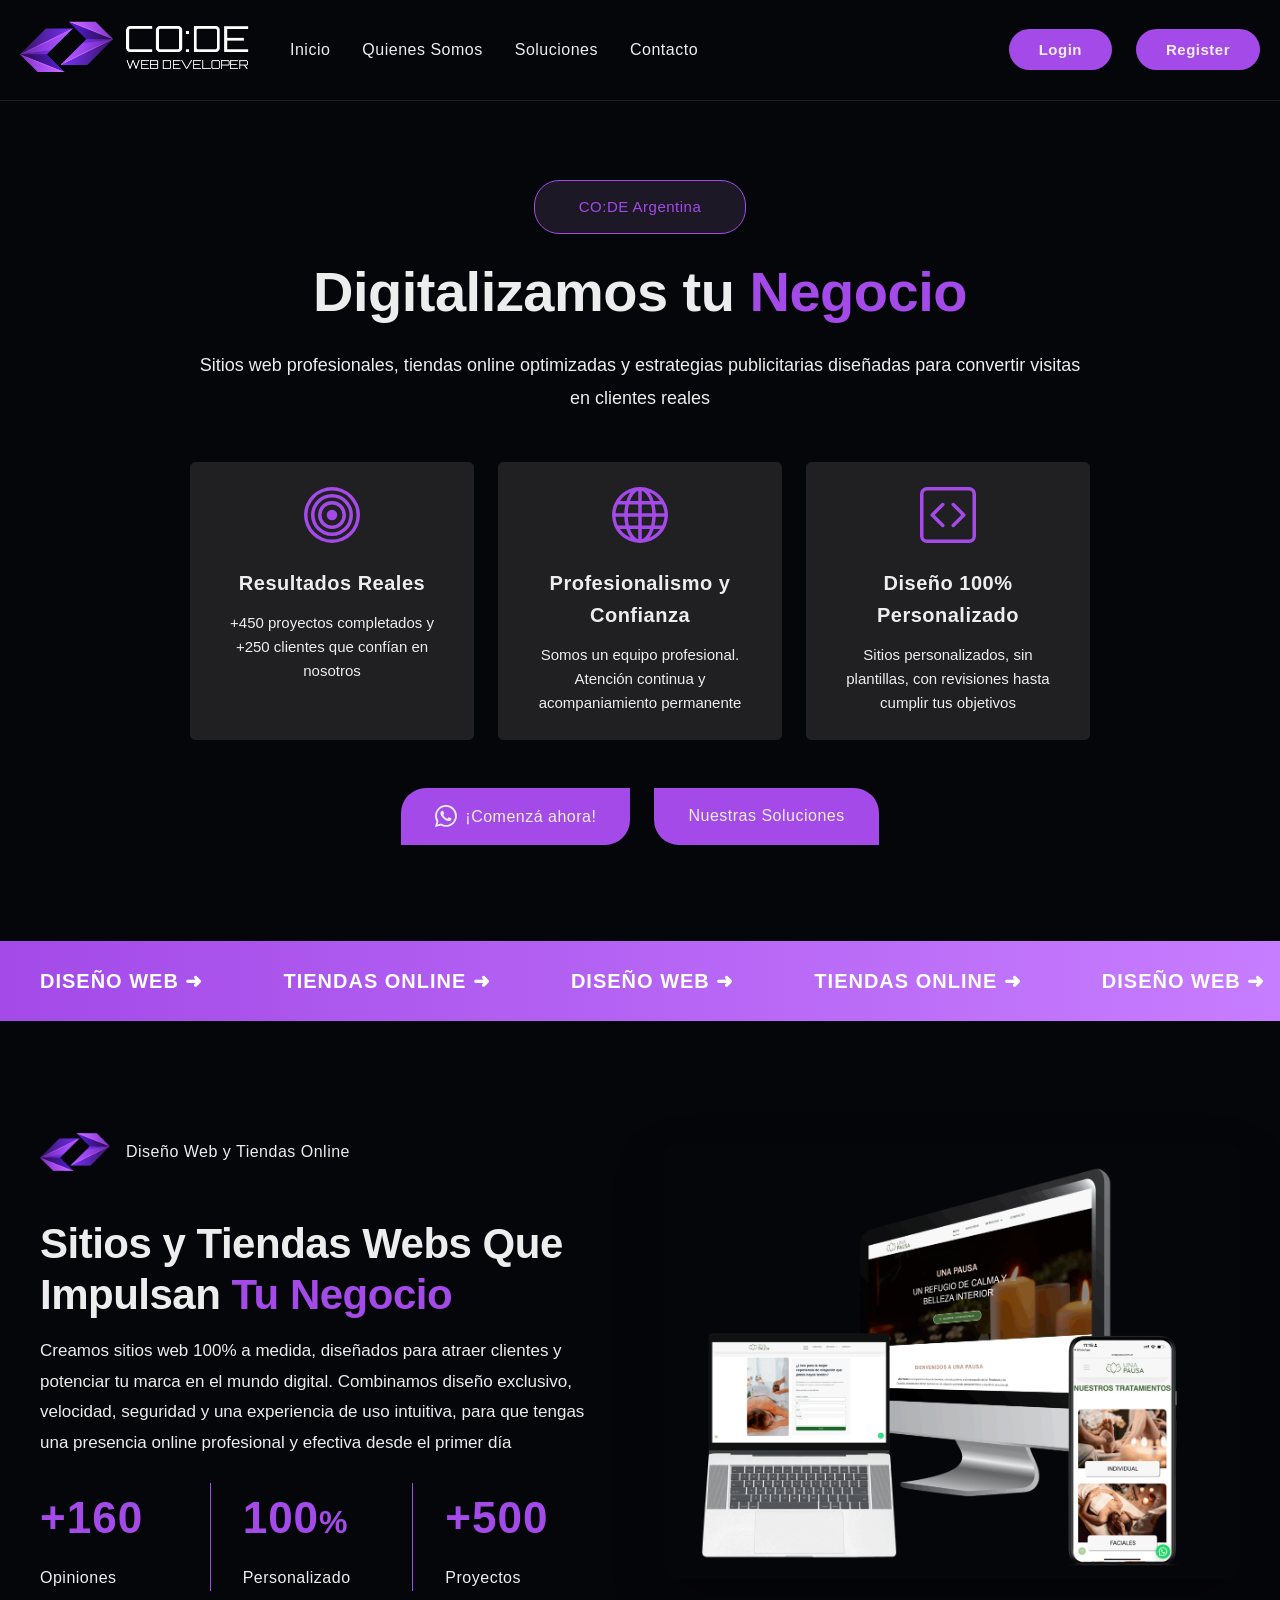
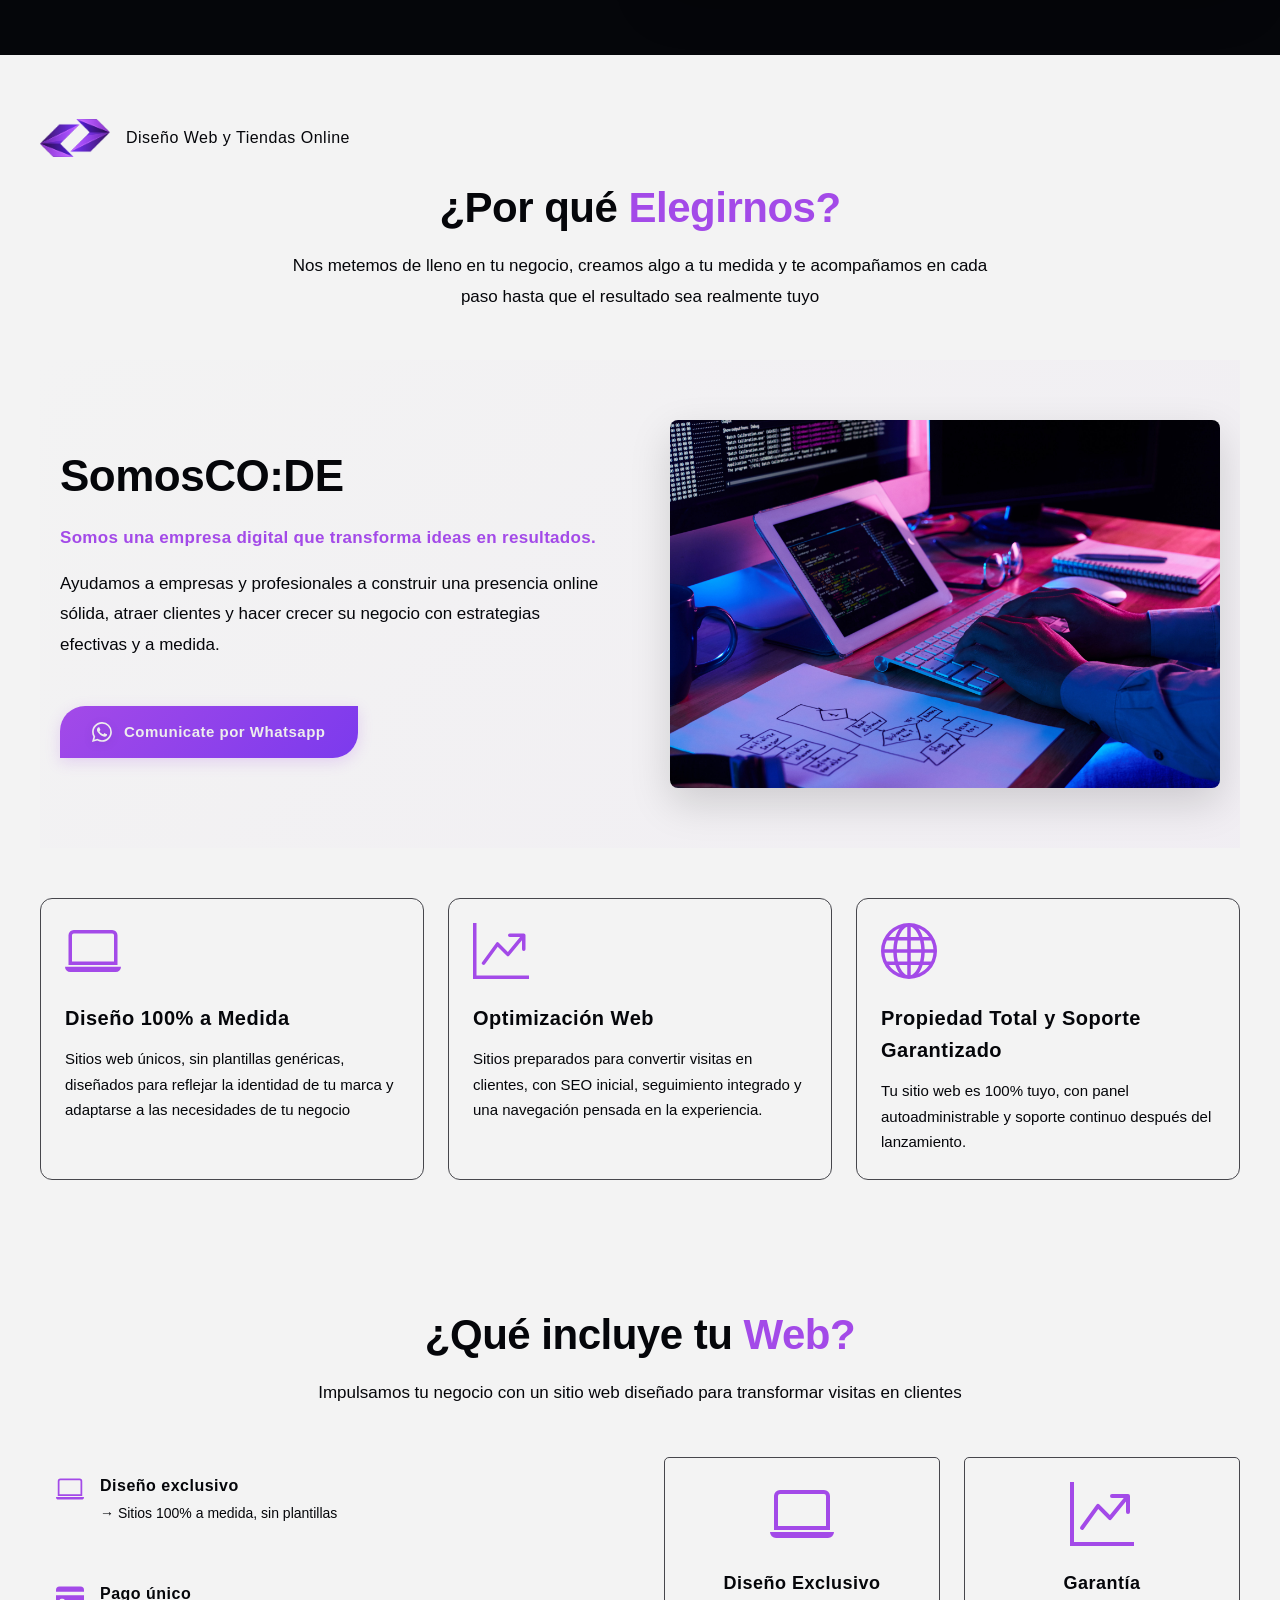
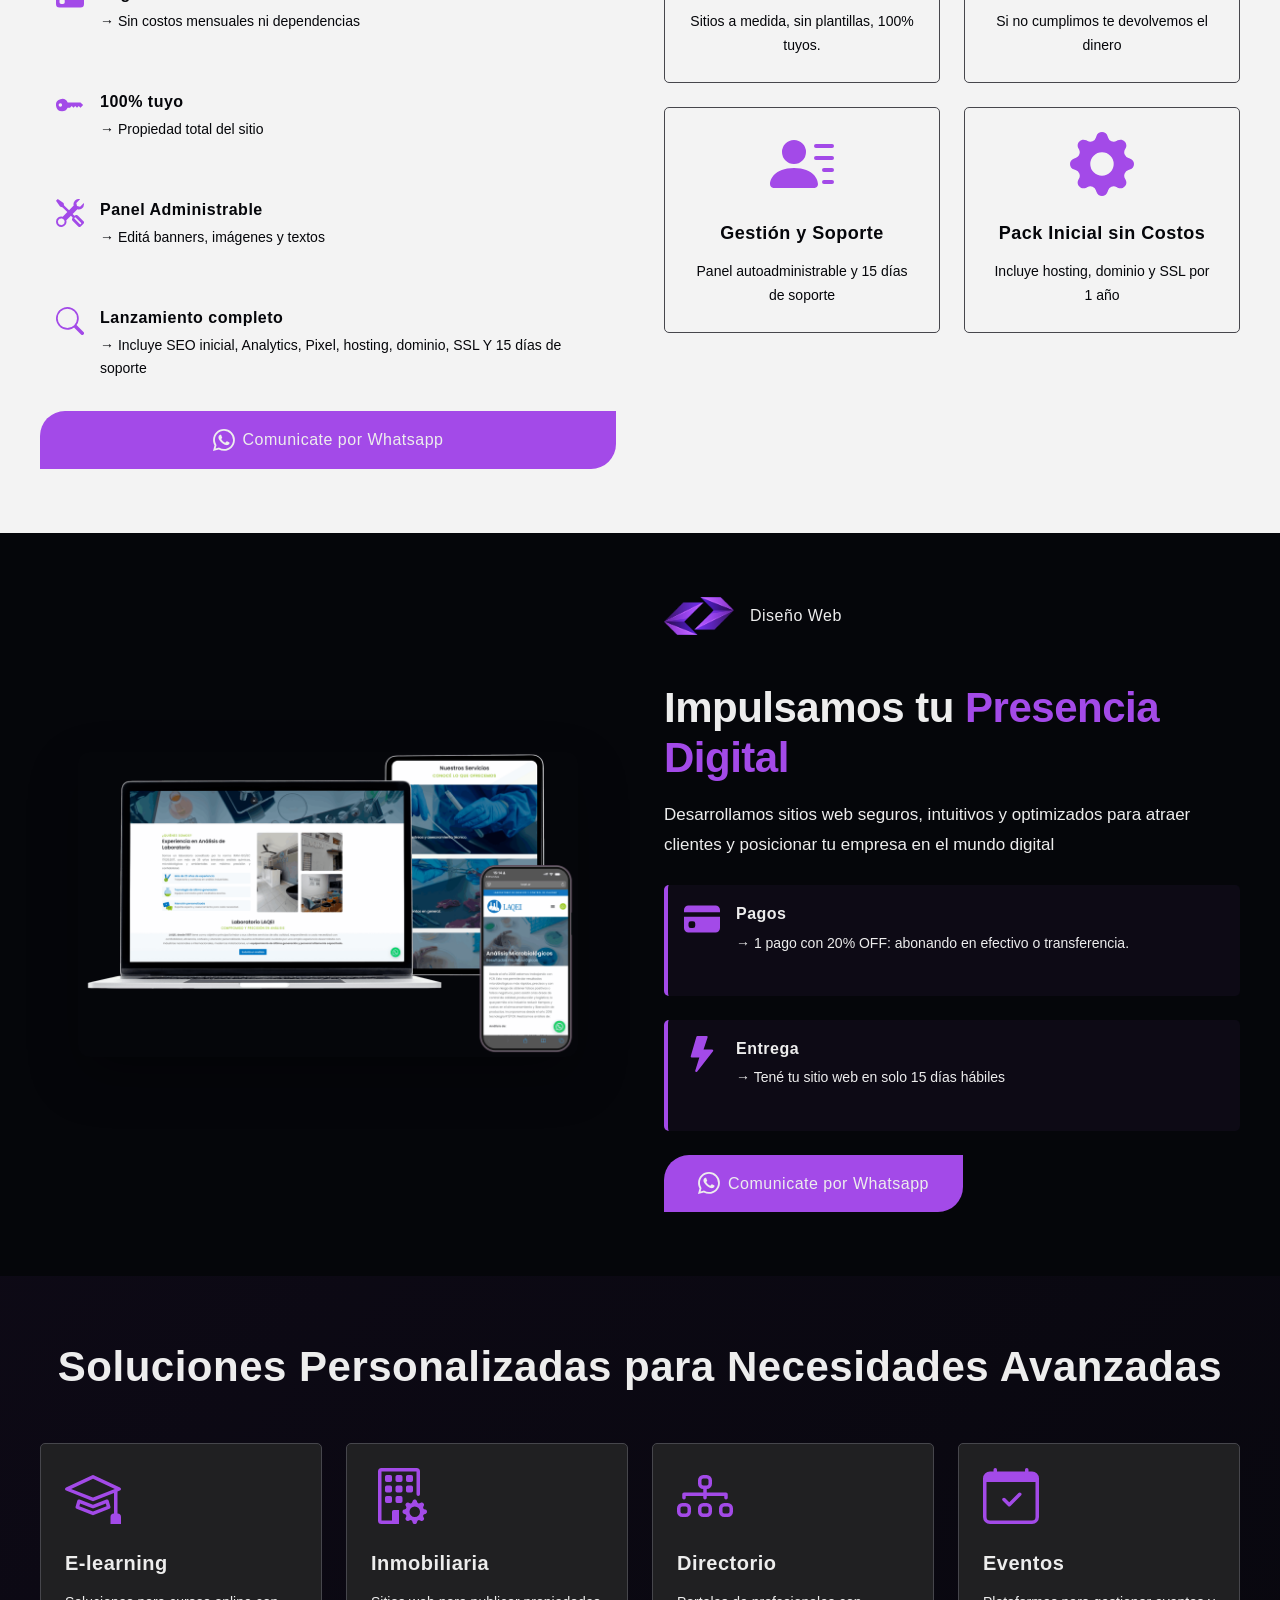
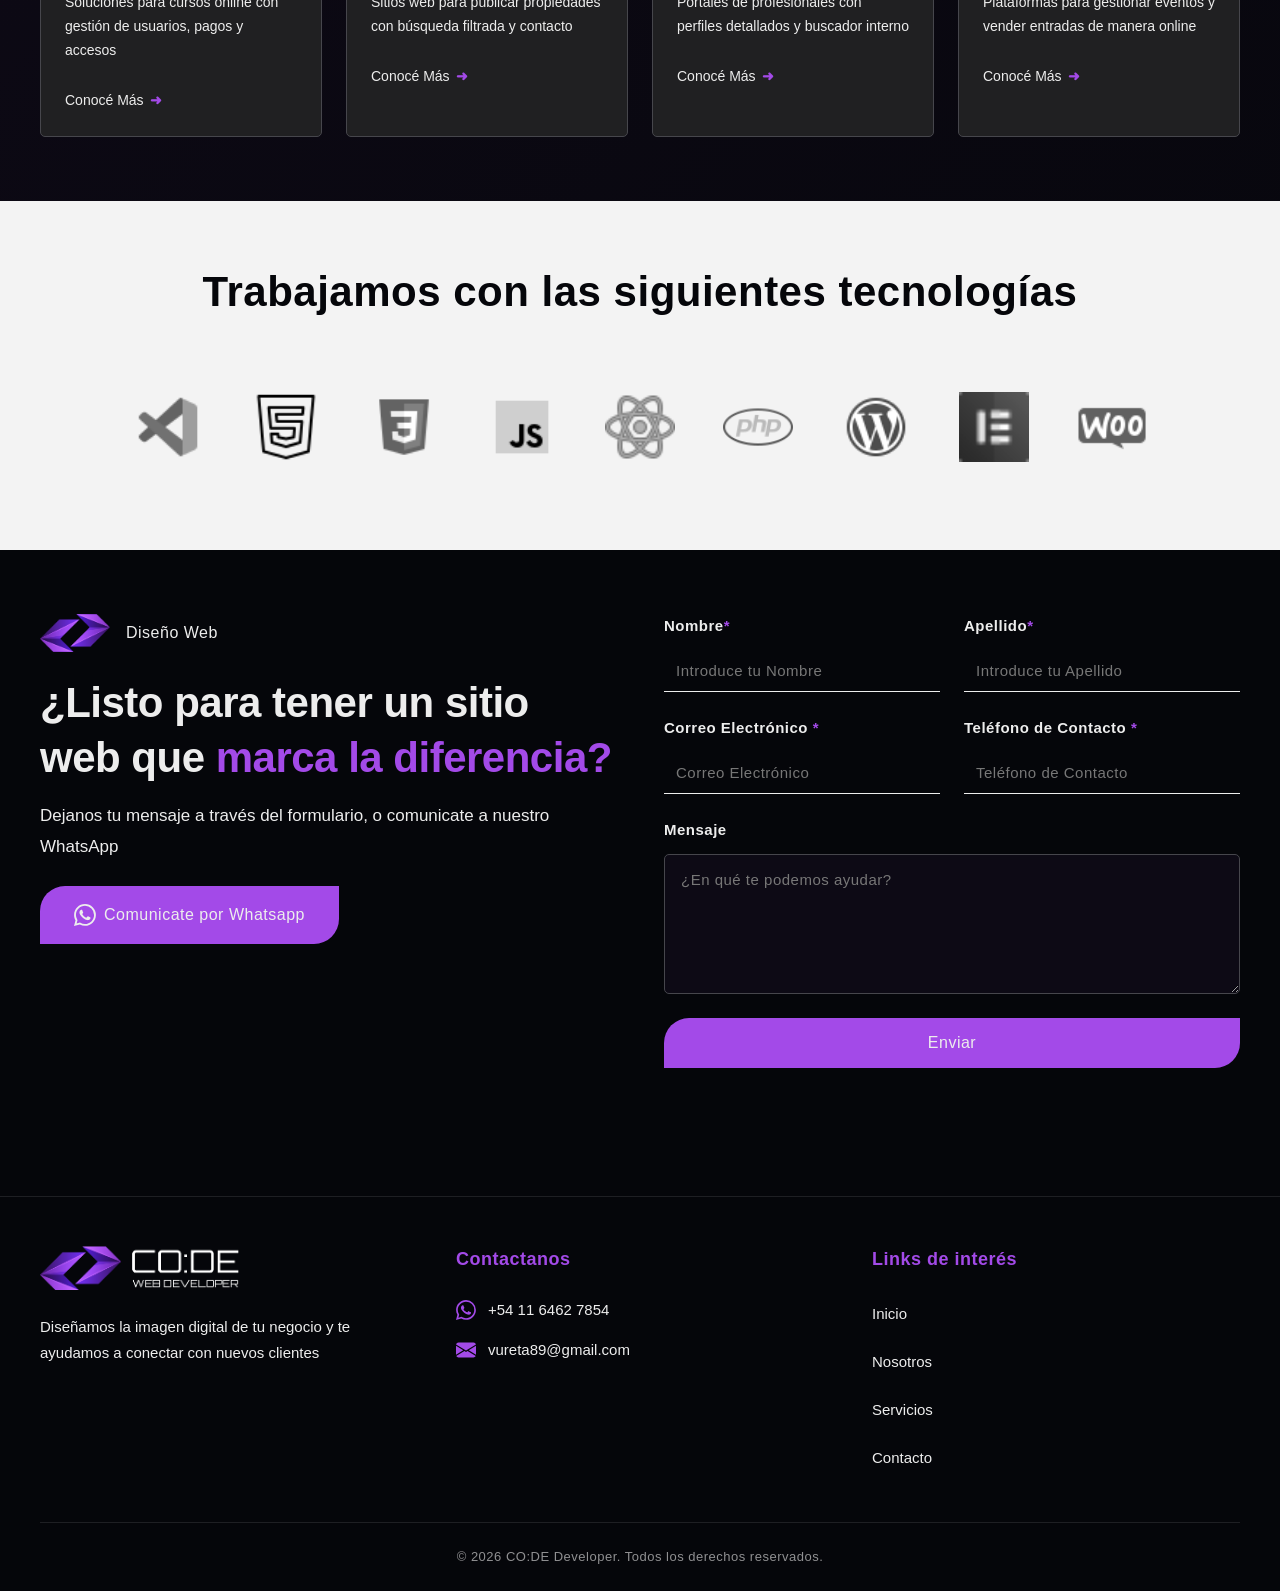
==== commit 9acc7bd5: "m" ====
--- a/index.html
+++ b/index.html
@@ -32,29 +32,29 @@
         </label>
 
         <nav class="navbar">
-  <ul class="nav-menu">
-    <li><a href="#inicio">Inicio</a></li>
-    <li><a href="#quienes-somos">Quienes Somos</a></li>
-    <li><a href="#soluciones">Soluciones</a></li>
-    <li><a href="#contacto">Contacto</a></li>
-  </ul>
-
-  <!-- AUTH BUTTONS MOBILE DENTRO DEL NAVBAR -->
-  <div class="auth-buttons-mobile">
-    <a href="./login.html" class="btn btn-login">Login</a>
-    <a href="./register.html" class="btn btn-register">Register</a>
-  </div>
-</nav>
-
-<!-- AUTH BUTTONS DESKTOP -->
-<div class="auth-buttons">
-  <button class="btn btn-login">
-    <a href="./login.html">Login</a>
-  </button>
-  <button class="btn btn-register">
-    <a href="./register.html">Register</a>
-  </button>
-</div>
+          <ul class="nav-menu">
+            <li><a href="#inicio">Inicio</a></li>
+            <li><a href="#quienes-somos">Quienes Somos</a></li>
+            <li><a href="#soluciones">Soluciones</a></li>
+            <li><a href="#contacto">Contacto</a></li>
+          </ul>
+
+          <!-- AUTH BUTTONS MOBILE DENTRO DEL NAVBAR -->
+          <div class="auth-buttons-mobile">
+            <a href="./login.html" class="btn btn-login">Login</a>
+            <a href="./register.html" class="btn btn-register">Register</a>
+          </div>
+        </nav>
+
+        <!-- AUTH BUTTONS DESKTOP -->
+        <div class="auth-buttons">
+          <button class="btn btn-login">
+            <a href="./login.html">Login</a>
+          </button>
+          <button class="btn btn-register">
+            <a href="./register.html">Register</a>
+          </button>
+        </div>
       </div>
     </header>
 
@@ -135,7 +135,7 @@
                     d="M6.854 4.646a.5.5 0 0 1 0 .708L4.207 8l2.647 2.646a.5.5 0 0 1-.708.708l-3-3a.5.5 0 0 1 0-.708l3-3a.5.5 0 0 1 .708 0m2.292 0a.5.5 0 0 0 0 .708L11.793 8l-2.647 2.646a.5.5 0 0 0 .708.708l3-3a.5.5 0 0 0 0-.708l-3-3a.5.5 0 0 0-.708 0"
                   />
                 </svg>
-                <h3>Diseño 100% Personalizado</h3>
+                <h3>Diseño 100% Personalizado</h3>
                 <p>
                   Sitios personalizados, sin plantillas, con revisiones hasta
                   cumplir tus objetivos
@@ -196,7 +196,7 @@
                   alt="Logo"
                   class="label-icon"
                 />
-                <span>Diseño Web y Tiendas Online</span>
+                <span>Diseño Web y Tiendas Online</span>
               </div>
 
               <div class="web-design-info">
@@ -240,7 +240,7 @@
             <div class="web-design-image">
               <img
                 src="./assets/img/cards-diseno-web/UNA-PAUSA-scaled.png"
-                alt="Diseño Web"
+                alt="Diseño Web"
               />
             </div>
           </div>
@@ -257,7 +257,7 @@
                 alt="Logo"
                 class="label-icon"
               />
-              <span>Diseño Web y Tiendas Online</span>
+              <span>Diseño Web y Tiendas Online</span>
             </div>
 
             <div class="why-title">
@@ -325,7 +325,7 @@
                     d="M13.5 3a.5.5 0 0 1 .5.5V11H2V3.5a.5.5 0 0 1 .5-.5zm-11-1A1.5 1.5 0 0 0 1 3.5V12h14V3.5A1.5 1.5 0 0 0 13.5 2zM0 12.5h16a1.5 1.5 0 0 1-1.5 1.5h-13A1.5 1.5 0 0 1 0 12.5"
                   />
                 </svg>
-                <h3>Diseño 100% a Medida</h3>
+                <h3>Diseño 100% a Medida</h3>
                 <p>
                   Sitios web únicos, sin plantillas genéricas, diseñados para
                   reflejar la identidad de tu marca y adaptarse a las
@@ -386,7 +386,7 @@
             <div class="section-title">
               <h2>¿Qué incluye tu <span class="text-primary">Web?</span></h2>
               <p>
-                Impulsamos tu negocio con un sitio web diseñado para transformar
+                Impulsamos tu negocio con un sitio web diseñado para transformar
                 visitas en clientes
               </p>
             </div>
@@ -411,7 +411,7 @@
                     </svg>
 
                     <div class="item-content">
-                      <h4>Diseño exclusivo</h4>
+                      <h4>Diseño exclusivo</h4>
                       <p>→ Sitios 100% a medida, sin plantillas</p>
                     </div>
                   </div>
@@ -534,7 +534,7 @@
                       d="M13.5 3a.5.5 0 0 1 .5.5V11H2V3.5a.5.5 0 0 1 .5-.5zm-11-1A1.5 1.5 0 0 0 1 3.5V12h14V3.5A1.5 1.5 0 0 0 13.5 2zM0 12.5h16a1.5 1.5 0 0 1-1.5 1.5h-13A1.5 1.5 0 0 1 0 12.5"
                     />
                   </svg>
-                  <h3>Diseño Exclusivo</h3>
+                  <h3>Diseño Exclusivo</h3>
                   <p>Sitios a medida, sin plantillas, 100% tuyos.</p>
                 </div>
 
@@ -613,7 +613,7 @@
                   alt="Logo"
                   class="label-icon"
                 />
-                <span>Diseño Web</span>
+                <span>Diseño Web</span>
               </div>
 
               <div class="boost-info">
@@ -847,8 +847,6 @@
 
       <!-- SECCION CONTACTO -->
 
-      <!-- COLUMNA IZQUIERDA CONTACTO -->
-
       <section class="contact-section" id="contacto">
         <div class="container">
           <div class="contact-wrapper">
@@ -859,7 +857,7 @@
                   alt="Logo"
                   class="label-icon"
                 />
-                <span>Diseño Web</span>
+                <span>Diseño Web</span>
               </div>
 
               <div class="contact-content">
@@ -894,8 +892,6 @@
               </div>
             </div>
 
-            <!-- COLUMNA DERECHA CONTACTO-FORMULARIO -->
-
             <form class="contact-form" method="POST" action="#">
               <div class="form-row">
                 <div class="form-group">
@@ -954,7 +950,7 @@
                 ></textarea>
               </div>
 
-              <button type="submit" class="btn btn-primary btn full">
+              <button type="submit" class="btn btn-primary btn-full">
                 Enviar
               </button>
             </form>
@@ -973,7 +969,7 @@
               class="footer-logo"
             />
             <p>
-              Diseñamos la imagen digital de tu negocio y te ayudamos a conectar
+              Diseñamos la imagen digital de tu negocio y te ayudamos a conectar
               con nuevos clientes
             </p>
           </div>
--- a/style.css
+++ b/style.css
@@ -124,8 +124,8 @@
   color: var(--color-light);
   text-decoration: none;
   font-family: var(--font-primary);
-  font-size: 14px;
-  font-weight: 300;
+  font-size: 16px;
+  font-weight: 400;
   letter-spacing: 0.5px;
   position: relative;
   transition: var(--transition);
@@ -201,10 +201,10 @@
 
 .btn {
   font-family: var(--font-primary);
-  font-size: 14px;
-  font-weight: 400;
+  font-size: 16px;
+  font-weight: 500;
   border: 2px solid transparent;
-  padding: 11px 25px;
+  padding: 14px 32px;
   cursor: pointer;
   border-radius: var(--radius-lg);
   transition: var(--transition);
@@ -254,9 +254,10 @@
 .btn-register {
   background-color: var(--color-primary);
   color: var(--color-dark);
-  padding: 5px 25px;
-  font-size: 14px;
+  padding: 10px 28px;
+  font-size: 15px;
   border-radius: var(--radius-lg);
+  font-weight: 600;
 }
 
 .btn-login:hover,
@@ -266,8 +267,8 @@
 }
 
 .btn-icon {
-  width: 20px;
-  height: 20px;
+  width: 22px;
+  height: 22px;
   flex-shrink: 0;
   text-decoration: none;
   font-family: var(--font-secondary);
@@ -293,25 +294,26 @@
 }
 
 .label-icon {
-  width: 60px;
+  width: 70px;
   height: auto;
 }
 
 .section-label span {
   font-family: var(--font-primary);
-  font-size: 15px;
-  font-weight: 300;
+  font-size: 16px;
+  font-weight: 400;
   letter-spacing: 0.5px;
 }
 
 .section-heading {
   font-family: var(--font-primary);
-  font-size: 28px;
-  font-weight: 400;
+  font-size: 42px;
+  font-weight: 600;
   text-align: center;
   margin-bottom: var(--spacing-2xl);
   color: var(--color-light);
   letter-spacing: 0.5px;
+  line-height: 1.3;
 }
 
 /* ===================================
@@ -337,11 +339,11 @@
   background-color: rgba(52, 42, 64, 0.5);
   color: var(--color-primary);
   border: 1px solid var(--color-primary);
-  padding: 11px 40px;
+  padding: 14px 44px;
   border-radius: var(--radius-lg);
   font-family: var(--font-primary);
-  font-size: 14px;
-  font-weight: 400;
+  font-size: 15px;
+  font-weight: 500;
   margin-bottom: var(--spacing-lg);
   transition: var(--transition);
   letter-spacing: 0.5px;
@@ -354,17 +356,17 @@
 
 .hero h1 {
   font-family: var(--font-primary);
-  font-size: 40px;
-  font-weight: 600;
+  font-size: 56px;
+  font-weight: 700;
   line-height: 1.2;
   margin-bottom: var(--spacing-lg);
-  letter-spacing: 0.5px;
+  letter-spacing: -0.5px;
 }
 
 .hero-subtitle {
-  font-size: 15px;
-  font-weight: 400;
-  line-height: 1.7;
+  font-size: 18px;
+  font-weight: 300;
+  line-height: 1.8;
   margin-bottom: var(--spacing-2xl);
   color: var(--color-light);
 }
@@ -393,8 +395,8 @@
 }
 
 .feature-icon {
-  width: 50px;
-  height: 50px;
+  width: 56px;
+  height: 56px;
   color: var(--color-primary);
   margin: 0 auto var(--spacing-md);
   transition: var(--transition);
@@ -406,16 +408,16 @@
 
 .feature-card h3 {
   font-family: var(--font-primary);
-  font-size: 18px;
-  font-weight: 400;
+  font-size: 20px;
+  font-weight: 600;
   margin-bottom: var(--spacing-sm);
   color: var(--color-light);
   letter-spacing: 0.5px;
 }
 
 .feature-card p {
-  font-size: 14px;
-  font-weight: 200;
+  font-size: 15px;
+  font-weight: 300;
   line-height: 1.6;
   color: var(--color-light);
 }
@@ -433,7 +435,7 @@
 
 .marquee {
   background: linear-gradient(90deg, var(--color-primary), #c77dff);
-  padding: var(--spacing-md) 0;
+  padding: var(--spacing-lg) 0;
   overflow: hidden;
   margin: var(--spacing-2xl) 0;
 }
@@ -448,7 +450,7 @@
   margin: 0 40px;
   font-family: var(--font-primary);
   font-weight: 700;
-  font-size: 18px;
+  font-size: 20px;
   color: white;
   flex-shrink: 0;
   letter-spacing: 1px;
@@ -486,17 +488,17 @@
 
 .web-design-info h2 {
   font-family: var(--font-primary);
-  font-size: 30px;
+  font-size: 42px;
   font-weight: 600;
   margin-bottom: var(--spacing-md);
   line-height: 1.2;
-  letter-spacing: 0.5px;
+  letter-spacing: -0.5px;
 }
 
 .web-design-info p {
-  font-size: 15px;
-  font-weight: 200;
-  line-height: 1.7;
+  font-size: 17px;
+  font-weight: 300;
+  line-height: 1.8;
   margin-bottom: var(--spacing-lg);
 }
 
@@ -518,26 +520,26 @@
 
 .stat-number {
   font-family: var(--font-primary);
-  font-size: 38px;
-  font-weight: 500;
+  font-size: 44px;
+  font-weight: 700;
   margin-bottom: var(--spacing-sm);
   letter-spacing: 1px;
 }
 
 .number-highlight {
   color: var(--color-primary);
-  font-weight: 600;
+  font-weight: 700;
 }
 
 .symbol {
   color: var(--color-primary);
-  font-size: 28px;
+  font-size: 32px;
 }
 
 .stat-label {
   font-family: var(--font-primary);
-  font-size: 15px;
-  font-weight: 400;
+  font-size: 16px;
+  font-weight: 500;
   letter-spacing: 0.5px;
 }
 
@@ -576,17 +578,18 @@
 
 .why-title h2 {
   font-family: var(--font-primary);
-  font-size: 35px;
+  font-size: 42px;
   font-weight: 700;
   margin-bottom: var(--spacing-md);
-  letter-spacing: 0.5px;
+  letter-spacing: -0.5px;
+  line-height: 1.3;
 }
 
 .why-title p {
-  font-size: 15px;
-  font-weight: 200;
-  line-height: 1.7;
-  max-width: 600px;
+  font-size: 17px;
+  font-weight: 300;
+  line-height: 1.8;
+  max-width: 700px;
   margin: 0 auto;
 }
 
@@ -599,8 +602,8 @@
   flex-direction: row;
   justify-content: center;
   align-items: center;
-  gap: 40px;
-  padding: 40px 20px;
+  gap: 60px;
+  padding: 60px 20px;
   background: linear-gradient(
     135deg,
     #f3f3f3 0%,
@@ -660,19 +663,19 @@
 #quienes-web {
   display: flex;
   flex-direction: column;
-  gap: 15px;
+  gap: 20px;
   animation: slideInLeft 1s cubic-bezier(0.4, 0, 0.2, 1) forwards;
 }
 
 #quienes-web h2 {
   font-family: "Poppins", sans-serif;
-  font-size: 40px;
-  font-weight: 600;
+  font-size: 44px;
+  font-weight: 700;
   color: #05060a;
   margin: 0;
   padding: 0;
   line-height: 1.2;
-  letter-spacing: 0.5px;
+  letter-spacing: -0.5px;
   background: linear-gradient(135deg, #05060a 0%, #05060a 50%, #a34ae8 100%);
   background-size: 200% auto;
   -webkit-background-clip: text;
@@ -692,8 +695,8 @@
 
 #quienes-web p {
   font-family: "Inter", sans-serif;
-  font-size: 15px;
-  font-weight: 200;
+  font-size: 17px;
+  font-weight: 300;
   color: #05060a;
   margin: 0;
   padding: 0;
@@ -703,11 +706,12 @@
 
 #quienes-web p bold {
   font-family: "Poppins", sans-serif;
-  font-weight: 500;
+  font-weight: 600;
   display: block;
-  margin-bottom: 10px;
+  margin-bottom: 15px;
   color: #a34ae8;
   letter-spacing: 0.3px;
+  font-size: 17px;
 }
 
 #button-web {
@@ -721,15 +725,15 @@
   display: inline-flex;
   align-items: center;
   justify-content: center;
-  gap: 10px;
-  padding: 12px 28px;
+  gap: 12px;
+  padding: 14px 32px;
   background: linear-gradient(135deg, #a34ae8 0%, #7c3aed 100%);
   color: #ededed;
   border: none;
   border-radius: 25px 0 25px 0;
   font-family: "Poppins", sans-serif;
-  font-size: 13px;
-  font-weight: 400;
+  font-size: 15px;
+  font-weight: 600;
   cursor: pointer;
   transition: all 0.3s cubic-bezier(0.4, 0, 0.2, 1);
   letter-spacing: 0.5px;
@@ -738,7 +742,6 @@
   overflow: hidden;
   box-shadow: 0 4px 15px rgba(163, 74, 232, 0.2);
   text-decoration: none;
-  font-family: var(--font-secondary);
 }
 
 .button-web::before {
@@ -772,8 +775,8 @@
 }
 
 .button-web svg {
-  width: 18px;
-  height: 18px;
+  width: 20px;
+  height: 20px;
   flex-shrink: 0;
   transition: all 0.3s ease;
   filter: drop-shadow(0 2px 4px rgba(0, 0, 0, 0.1));
@@ -787,7 +790,7 @@
 .button-web p {
   margin: 0;
   padding: 0;
-  font-size: 13px;
+  font-size: 15px;
   transition: all 0.3s ease;
 }
 
@@ -905,8 +908,8 @@
 }
 
 .benefit-icon {
-  width: 50px;
-  height: 50px;
+  width: 56px;
+  height: 56px;
   color: var(--color-primary);
   margin-bottom: var(--spacing-md);
   transition: var(--transition);
@@ -918,17 +921,17 @@
 
 .benefit-card h3 {
   font-family: var(--font-primary);
-  font-size: 18px;
-  font-weight: 500;
+  font-size: 20px;
+  font-weight: 600;
   margin-bottom: var(--spacing-sm);
   color: var(--color-text-dark);
   letter-spacing: 0.5px;
 }
 
 .benefit-card p {
-  font-size: 14px;
-  font-weight: 200;
-  line-height: 1.6;
+  font-size: 15px;
+  font-weight: 300;
+  line-height: 1.7;
   color: var(--color-text-dark);
 }
 
@@ -954,16 +957,17 @@
 
 .section-title h2 {
   font-family: var(--font-primary);
-  font-size: 35px;
-  font-weight: 600;
+  font-size: 42px;
+  font-weight: 700;
   margin-bottom: var(--spacing-md);
-  letter-spacing: 0.5px;
+  letter-spacing: -0.5px;
+  line-height: 1.3;
 }
 
 .section-title p {
-  font-size: 15px;
-  font-weight: 200;
-  line-height: 1.7;
+  font-size: 17px;
+  font-weight: 300;
+  line-height: 1.8;
 }
 
 .features-layout {
@@ -989,7 +993,7 @@
   gap: var(--spacing-md);
   align-items: flex-start;
   transition: var(--transition);
-  padding: var(--spacing-sm);
+  padding: var(--spacing-md);
   border-radius: var(--radius-sm);
 }
 
@@ -998,8 +1002,8 @@
 }
 
 .item-icon {
-  width: 24px;
-  height: 24px;
+  width: 28px;
+  height: 28px;
   color: var(--color-primary);
   flex-shrink: 0;
   margin-top: 2px;
@@ -1016,16 +1020,16 @@
 
 .feature-item h4 {
   font-family: var(--font-primary);
-  font-size: 14px;
-  font-weight: 500;
+  font-size: 16px;
+  font-weight: 600;
   margin-bottom: 4px;
   color: var(--color-text-dark);
   letter-spacing: 0.5px;
 }
 
 .feature-item p {
-  font-size: 13px;
-  font-weight: 200;
+  font-size: 14px;
+  font-weight: 300;
   color: var(--color-text-dark);
 }
 
@@ -1053,8 +1057,8 @@
 }
 
 .card-icon {
-  width: 60px;
-  height: 60px;
+  width: 64px;
+  height: 64px;
   color: var(--color-primary);
   margin: 0 auto var(--spacing-md);
   transition: var(--transition);
@@ -1066,17 +1070,17 @@
 
 .card-item h3 {
   font-family: var(--font-primary);
-  font-size: 16px;
-  font-weight: 400;
+  font-size: 18px;
+  font-weight: 600;
   margin-bottom: var(--spacing-sm);
   color: var(--color-text-dark);
   letter-spacing: 0.5px;
 }
 
 .card-item p {
-  font-size: 13px;
-  font-weight: 200;
-  line-height: 1.6;
+  font-size: 14px;
+  font-weight: 300;
+  line-height: 1.7;
   color: var(--color-text-dark);
 }
 
@@ -1116,17 +1120,17 @@
 
 .boost-info h2 {
   font-family: var(--font-primary);
-  font-size: 28px;
-  font-weight: 400;
+  font-size: 42px;
+  font-weight: 600;
   line-height: 1.2;
   margin-bottom: var(--spacing-md);
-  letter-spacing: 0.5px;
+  letter-spacing: -0.5px;
 }
 
 .boost-info p {
-  font-size: 15px;
-  font-weight: 200;
-  line-height: 1.7;
+  font-size: 17px;
+  font-weight: 300;
+  line-height: 1.8;
   margin-bottom: var(--spacing-lg);
 }
 
@@ -1153,23 +1157,23 @@
 }
 
 .pricing-icon {
-  width: 32px;
-  height: 32px;
+  width: 36px;
+  height: 36px;
   color: var(--color-primary);
   flex-shrink: 0;
 }
 
 .pricing-item h4 {
   font-family: var(--font-primary);
-  font-size: 14px;
-  font-weight: 500;
+  font-size: 16px;
+  font-weight: 600;
   margin-bottom: 4px;
   letter-spacing: 0.5px;
 }
 
 .pricing-item p {
-  font-size: 13px;
-  font-weight: 200;
+  font-size: 14px;
+  font-weight: 300;
 }
 
 /* ===================================
@@ -1208,8 +1212,8 @@
 }
 
 .platform-icon {
-  width: 48px;
-  height: 48px;
+  width: 56px;
+  height: 56px;
   color: var(--color-primary);
   margin-bottom: var(--spacing-md);
   transition: var(--transition);
@@ -1221,17 +1225,17 @@
 
 .platform-card h3 {
   font-family: var(--font-primary);
-  font-size: 18px;
-  font-weight: 400;
+  font-size: 20px;
+  font-weight: 600;
   margin-bottom: var(--spacing-sm);
   color: var(--color-light);
   letter-spacing: 0.5px;
 }
 
 .platform-card p {
-  font-size: 13px;
-  font-weight: 200;
-  line-height: 1.6;
+  font-size: 14px;
+  font-weight: 300;
+  line-height: 1.7;
   margin-bottom: var(--spacing-lg);
   color: var(--color-light);
 }
@@ -1239,8 +1243,8 @@
 .link-more {
   color: var(--color-light);
   text-decoration: none;
-  font-size: 13px;
-  font-weight: 200;
+  font-size: 14px;
+  font-weight: 400;
   transition: var(--transition);
   display: inline-flex;
   align-items: center;
@@ -1254,7 +1258,7 @@
 
 .arrow {
   color: var(--color-primary);
-  font-weight: 600;
+  font-weight: 700;
 }
 
 /* ===================================
@@ -1283,7 +1287,7 @@
 }
 
 .tech-logos img {
-  height: 60px;
+  height: 70px;
   width: auto;
   object-fit: contain;
   filter: grayscale(100%);
@@ -1312,17 +1316,17 @@
 
 .contact-content h2 {
   font-family: var(--font-primary);
-  font-size: 35px;
+  font-size: 42px;
   font-weight: 700;
   margin-bottom: var(--spacing-md);
-  line-height: 1.2;
-  letter-spacing: 0.5px;
+  line-height: 1.3;
+  letter-spacing: -0.5px;
 }
 
 .contact-content p {
-  font-size: 15px;
-  font-weight: 200;
-  line-height: 1.7;
+  font-size: 17px;
+  font-weight: 300;
+  line-height: 1.8;
   margin-bottom: var(--spacing-lg);
 }
 
@@ -1350,15 +1354,15 @@
 
 .form-group label {
   font-family: var(--font-primary);
-  font-size: 14px;
-  font-weight: 400;
+  font-size: 15px;
+  font-weight: 600;
   color: var(--color-light);
   letter-spacing: 0.5px;
 }
 
 .form-group label span {
   color: var(--color-primary);
-  font-weight: 600;
+  font-weight: 700;
 }
 
 .form-group input,
@@ -1369,7 +1373,7 @@
   padding: var(--spacing-sm);
   color: var(--color-light);
   font-family: var(--font-secondary);
-  font-size: 14px;
+  font-size: 15px;
   outline: none;
   transition: var(--transition);
   letter-spacing: 0.5px;
@@ -1437,16 +1441,16 @@
 }
 
 .footer-brand-col p {
-  font-size: 14px;
-  font-weight: 200;
-  line-height: 1.6;
+  font-size: 15px;
+  font-weight: 300;
+  line-height: 1.7;
   color: var(--color-light);
 }
 
 .footer-col h3 {
   font-family: var(--font-primary);
   font-size: 18px;
-  font-weight: 600;
+  font-weight: 700;
   color: var(--color-primary);
   letter-spacing: 0.5px;
 }
@@ -1463,8 +1467,8 @@
   gap: var(--spacing-sm);
   color: var(--color-light);
   text-decoration: none;
-  font-size: 14px;
-  font-weight: 200;
+  font-size: 15px;
+  font-weight: 300;
   transition: var(--transition);
 }
 
@@ -1495,8 +1499,8 @@
 .footer-links a {
   color: var(--color-light);
   text-decoration: none;
-  font-size: 14px;
-  font-weight: 200;
+  font-size: 15px;
+  font-weight: 300;
   transition: var(--transition);
   display: inline-block;
   padding: 4px 0;
@@ -1511,8 +1515,8 @@
   text-align: center;
   padding-top: var(--spacing-lg);
   border-top: 1px solid rgba(255, 255, 255, 0.1);
-  font-size: 12px;
-  font-weight: 200;
+  font-size: 13px;
+  font-weight: 300;
   color: rgba(237, 237, 237, 0.6);
   letter-spacing: 0.5px;
 }
@@ -1533,7 +1537,7 @@
 .auth-buttons-mobile a {
   width: 100%;
   padding: 12px 20px;
-  font-size: 13px;
+  font-size: 14px;
   text-align: center;
   display: block;
   font-family: var(--font-primary);
@@ -1542,9 +1546,10 @@
 .auth-buttons-mobile .btn-login,
 .auth-buttons-mobile .btn-register {
   width: 100%;
-  padding: 12px 20px;
-  font-size: 13px;
+  padding: 14px 20px;
+  font-size: 14px;
   border: none;
+  font-weight: 600;
 }
 
 /* ===================================
@@ -1583,14 +1588,14 @@
   }
 
   #quienes-web h2 {
-    font-size: 32px;
+    font-size: 36px;
   }
 }
 
 @media (max-width: 1024px) {
   .quienes-somos {
     flex-direction: column;
-    gap: 40px;
+    gap: 50px;
     padding: 80px 20px;
   }
 
@@ -1600,10 +1605,11 @@
 
   #img-quienes-somos {
     width: 100%;
+    max-width: 500px;
   }
 
   #quienes-web h2 {
-    font-size: 32px;
+    font-size: 36px;
   }
 
   #img-quienes-somos img {
@@ -1656,7 +1662,7 @@
 
   .nav-menu a {
     display: block;
-    font-size: 15px;
+    font-size: 16px;
     padding: 15px 0;
     text-decoration: none;
     color: var(--color-light);
@@ -1678,7 +1684,7 @@
 
 @media (max-width: 768px) {
   .logo img {
-    width: 150px;
+    width: 160px;
     height: auto;
   }
 
@@ -1687,17 +1693,31 @@
   }
 
   .hero h1 {
-    font-size: 28px;
+    font-size: 42px;
+    font-weight: 700;
   }
 
   .hero-subtitle {
+    font-size: 16px;
+    line-height: 1.7;
+  }
+
+  .badge {
     font-size: 14px;
   }
 
   .section-title h2,
   .why-title h2,
-  .contact-content h2 {
-    font-size: 24px;
+  .contact-content h2,
+  .section-heading {
+    font-size: 32px;
+    font-weight: 700;
+  }
+
+  .why-title p,
+  .section-title p,
+  .contact-content p {
+    font-size: 16px;
   }
 
   .cta-buttons {
@@ -1719,8 +1739,18 @@
     grid-template-columns: 1fr;
   }
 
-  .section-heading {
-    font-size: 24px;
+  .feature-card h3,
+  .benefit-card h3,
+  .platform-card h3,
+  .card-item h3 {
+    font-size: 18px;
+  }
+
+  .feature-card p,
+  .benefit-card p,
+  .platform-card p,
+  .card-item p {
+    font-size: 15px;
   }
 
   .quienes-somos {
@@ -1749,20 +1779,47 @@
   }
 
   #quienes-web h2 {
-    font-size: 28px;
+    font-size: 32px;
+    font-weight: 700;
   }
 
   #quienes-web p {
-    font-size: 14px;
+    font-size: 16px;
+  }
+
+  #img-quienes-somos {
+    width: 100%;
+    max-width: 100%;
+    margin: 0 auto;
+  }
+
+  #img-quienes-somos img {
+    width: 100%;
+    max-width: 100%;
   }
 
   .web-design-info h2,
   .boost-info h2 {
-    font-size: 20px;
-  }
-
-  #img-quienes-somos {
-    width: 100%;
+    font-size: 32px;
+    font-weight: 700;
+  }
+
+  .web-design-info p,
+  .boost-info p {
+    font-size: 16px;
+  }
+
+  .stat-number {
+    font-size: 36px;
+  }
+
+  .button-web {
+    font-size: 14px;
+    padding: 12px 28px;
+  }
+
+  .tech-logos img {
+    height: 60px;
   }
 }
 
@@ -1790,7 +1847,7 @@
   }
 
   .nav-menu a {
-    font-size: 13px;
+    font-size: 14px;
     padding: 12px 0;
   }
 
@@ -1801,7 +1858,7 @@
 
   .auth-buttons-mobile a {
     padding: 10px 15px;
-    font-size: 11px;
+    font-size: 12px;
   }
 
   .hero {
@@ -1809,25 +1866,63 @@
   }
 
   .hero h1 {
-    font-size: 22px;
+    font-size: 28px;
+    font-weight: 700;
+    line-height: 1.3;
   }
 
   .hero-subtitle {
-    font-size: 13px;
+    font-size: 14px;
+    line-height: 1.6;
   }
 
   .badge {
     font-size: 12px;
-    padding: 8px 20px;
-  }
-
-  .section-title h2 {
-    font-size: 20px;
+    padding: 10px 20px;
+  }
+
+  .section-heading,
+  .section-title h2,
+  .why-title h2,
+  .contact-content h2 {
+    font-size: 24px;
+    font-weight: 700;
+  }
+
+  .why-title p,
+  .section-title p,
+  .contact-content p {
+    font-size: 14px;
   }
 
   .btn {
-    font-size: 12px;
-    padding: 10px 20px;
+    font-size: 14px;
+    padding: 12px 24px;
+  }
+
+  .feature-card h3,
+  .benefit-card h3,
+  .platform-card h3,
+  .card-item h3 {
+    font-size: 16px;
+  }
+
+  .feature-card p,
+  .benefit-card p,
+  .platform-card p,
+  .card-item p {
+    font-size: 13px;
+  }
+
+  .feature-icon {
+    width: 48px;
+    height: 48px;
+  }
+
+  .benefit-icon,
+  .card-icon {
+    width: 48px;
+    height: 48px;
   }
 
   .tech-logos {
@@ -1864,36 +1959,104 @@
   }
 
   #quienes-web h2 {
-    font-size: 22px;
-    line-height: 1.1;
+    font-size: 24px;
+    font-weight: 700;
+    line-height: 1.2;
+    background: linear-gradient(135deg, #05060a 0%, #05060a 60%, #a34ae8 100%);
+    background-size: 200% auto;
+    -webkit-background-clip: text;
+    -webkit-text-fill-color: transparent;
+    background-clip: text;
   }
 
   #quienes-web p {
-    font-size: 13px;
+    font-size: 14px;
     line-height: 1.6;
   }
 
   #quienes-web p bold {
+    font-size: 14px;
     margin-bottom: 8px;
   }
 
   #button-web {
-    margin-top: 10px;
+    margin-top: 12px;
+    width: 100%;
   }
 
   .button-web {
     width: 100%;
-    padding: 10px 20px;
-    font-size: 11px;
+    font-size: 13px;
+    padding: 12px 20px;
     justify-content: center;
   }
 
   .button-web svg {
-    width: 16px;
-    height: 16px;
+    width: 18px;
+    height: 18px;
+  }
+
+  .button-web p {
+    font-size: 13px;
+  }
+
+  #img-quienes-somos {
+    width: 100%;
+    max-width: 100%;
+    margin-top: 20px;
   }
 
   #img-quienes-somos img {
-    border-radius: 6px;
-  }
-}+    width: 100%;
+    border-radius: 8px;
+    box-shadow: 0 15px 40px rgba(163, 74, 232, 0.3);
+    max-height: 400px;
+    object-fit: cover;
+  }
+
+  .web-design-info h2,
+  .boost-info h2 {
+    font-size: 24px;
+    font-weight: 700;
+  }
+
+  .web-design-info p,
+  .boost-info p {
+    font-size: 14px;
+  }
+
+  .stat-number {
+    font-size: 32px;
+  }
+
+  .stat-label,
+  .item-content h4 {
+    font-size: 13px;
+  }
+
+  .item-content p {
+    font-size: 12px;
+  }
+
+  .form-group label {
+    font-size: 14px;
+  }
+
+  .form-group input,
+  .form-group textarea {
+    font-size: 14px;
+  }
+
+  .contact-link {
+    font-size: 14px;
+  }
+
+  .footer-brand-col p {
+    font-size: 14px;
+  }
+
+  .footer-links a,
+  .footer-col h3 {
+    font-size: 14px;
+  }
+}
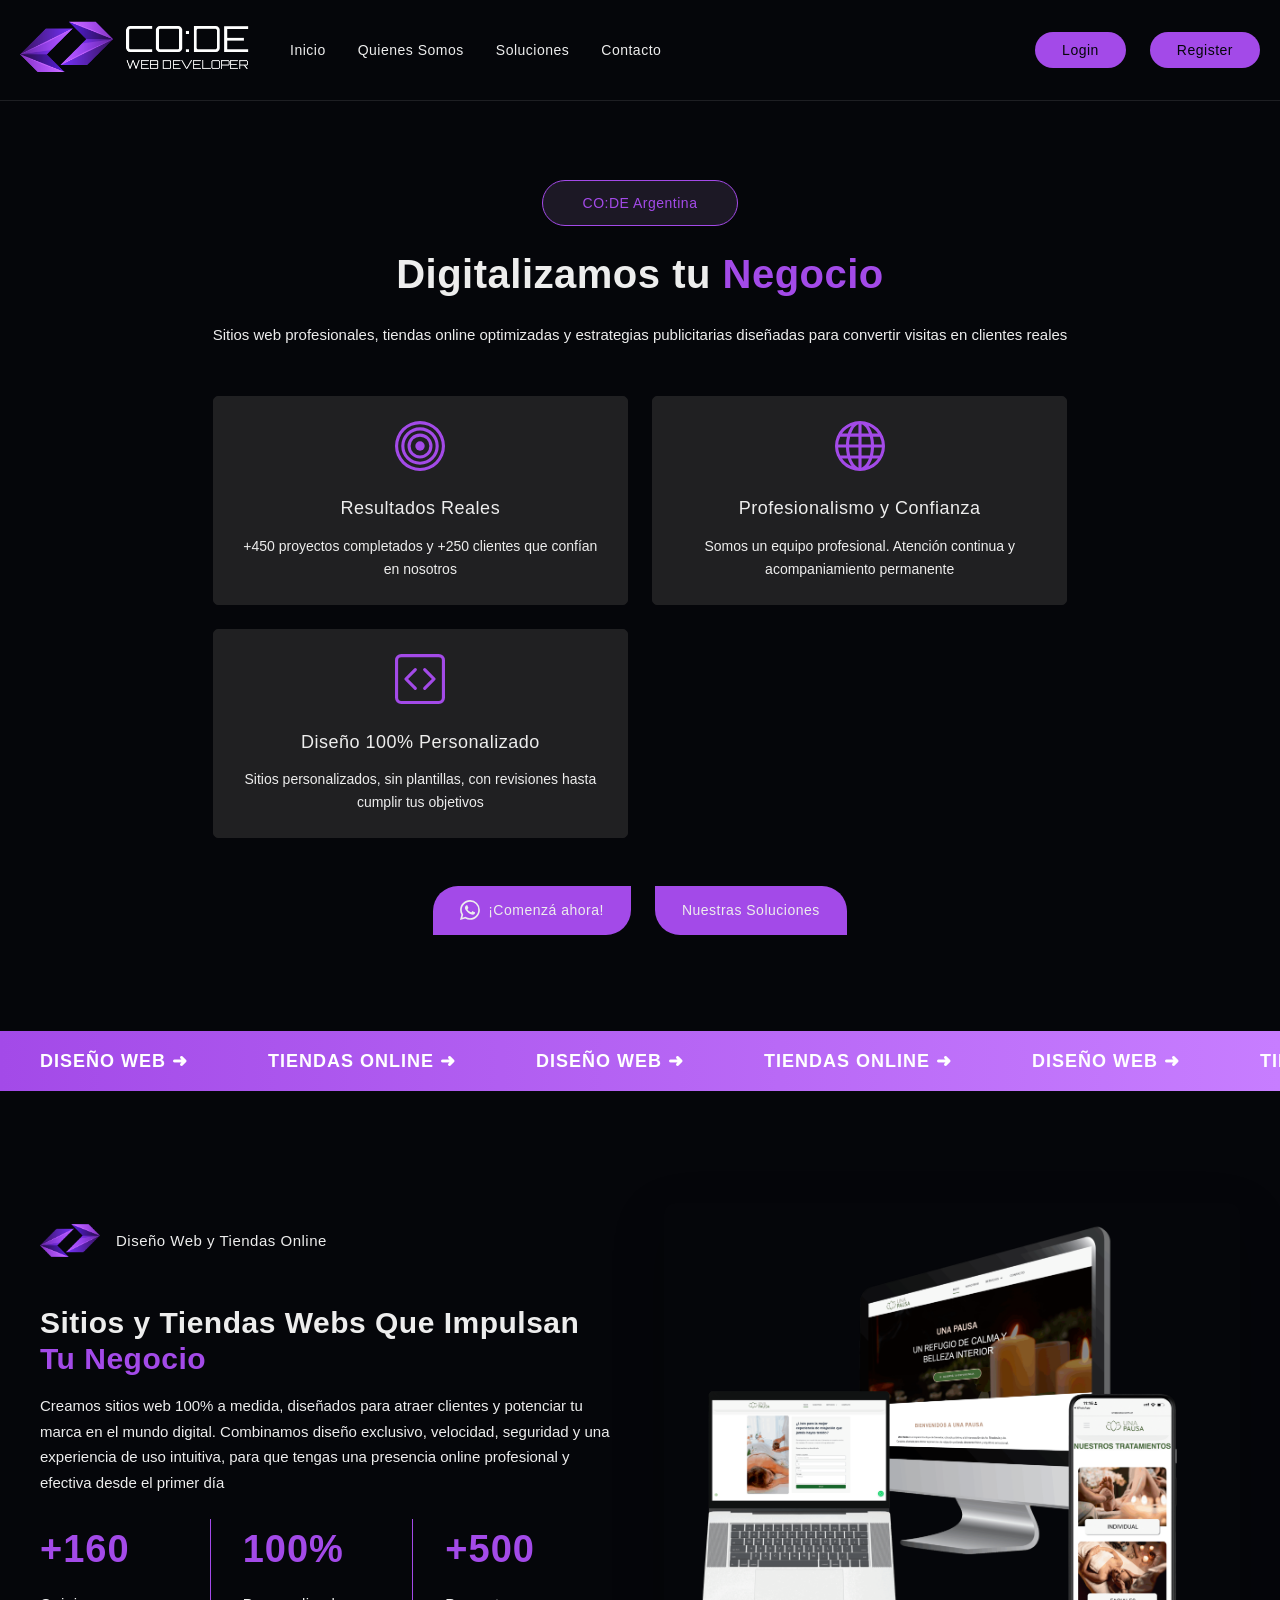
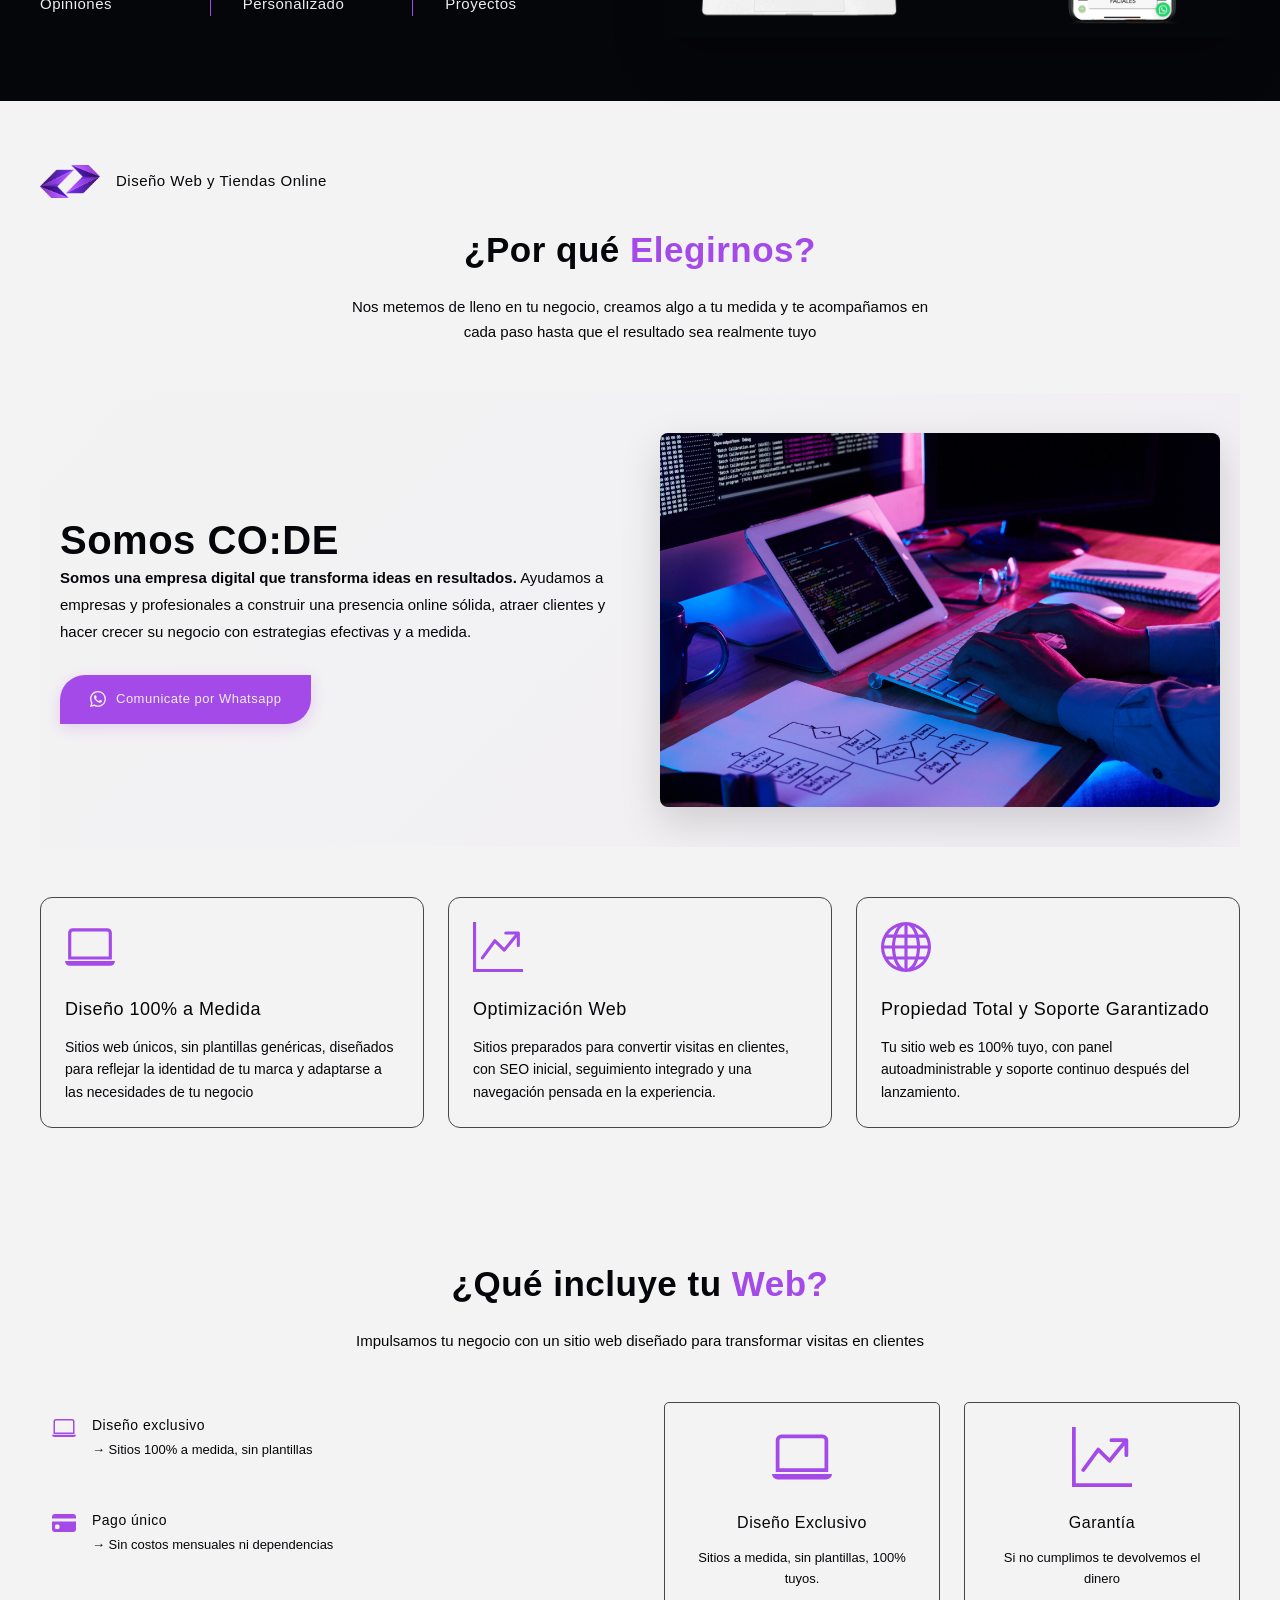
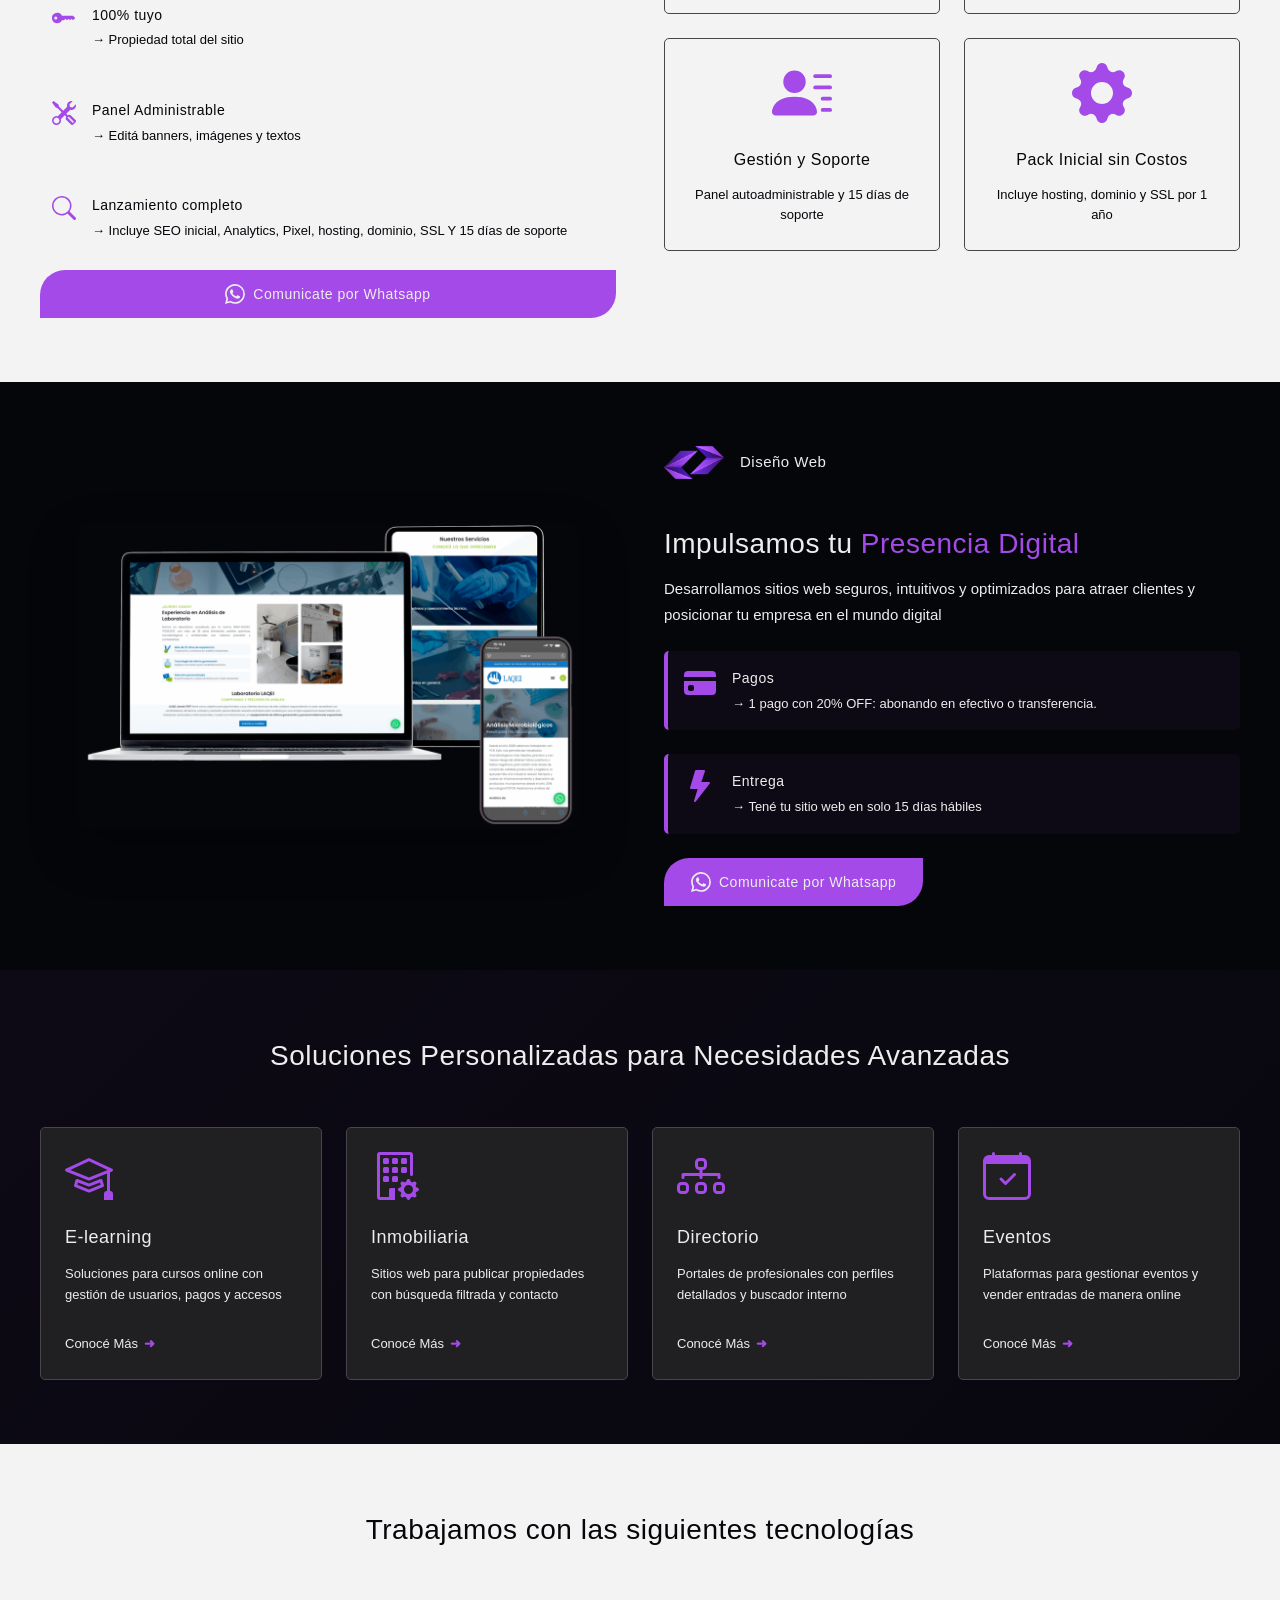
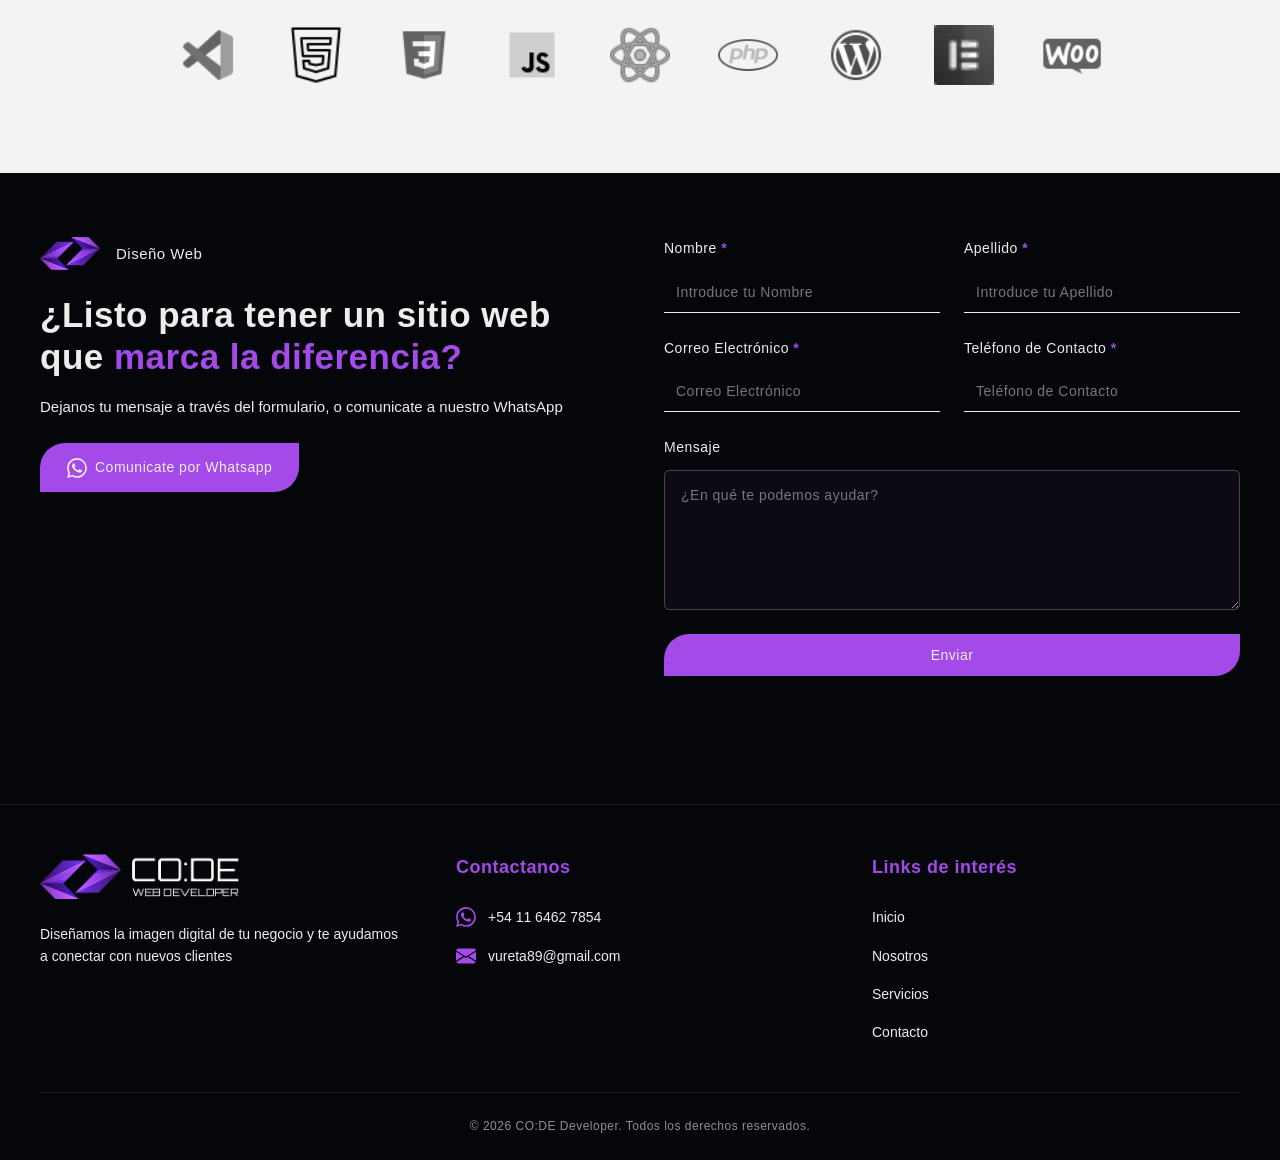
==== commit c0782459: "m" ====
--- a/index.html
+++ b/index.html
@@ -1,5 +1,5 @@
 <!doctype html>
-<html lang="en">
+<html lang="es">
   <head>
     <meta charset="UTF-8" />
     <meta name="viewport" content="width=device-width, initial-scale=1.0" />
@@ -8,17 +8,18 @@
       content="CO:DE Developer - Diseño web y tiendas online profesionales"
     />
     <title>CO:DE Developer | Diseño Web y Tiendas Online</title>
-    <link rel="stylesheet" href="style.css" />
+    <link rel="stylesheet" href="estilo.css" />
   </head>
   <body>
-    <!-- HEADER -->
+    <!-- ===== HEADER ===== -->
     <header class="header">
-      <div class="header-container">
+      <div class="header__container">
         <div class="logo">
-          <a href="index.html" aria label="CO:DE Developer">
+          <a href="index.html" class="logo__link" aria-label="CO:DE Developer">
             <img
               src="./assets/img/logotipo/logotipo-code-horizonta-sin-fondo.png"
               alt="CO:DE Logo"
+              class="logo__img"
             />
           </a>
         </div>
@@ -26,47 +27,50 @@
         <input type="checkbox" id="hamburger-toggle" class="hamburger-toggle" />
 
         <label for="hamburger-toggle" class="hamburger">
-          <span class="hamburger-line"></span>
-          <span class="hamburger-line"> </span>
-          <span class="hamburger-line"></span>
+          <span class="hamburger__line"></span>
+          <span class="hamburger__line"></span>
+          <span class="hamburger__line"></span>
         </label>
 
         <nav class="navbar">
           <ul class="nav-menu">
-            <li><a href="#inicio">Inicio</a></li>
-            <li><a href="#quienes-somos">Quienes Somos</a></li>
-            <li><a href="#soluciones">Soluciones</a></li>
-            <li><a href="#contacto">Contacto</a></li>
+            <li class="nav-menu__item">
+              <a href="#inicio" class="nav-menu__link">Inicio</a>
+            </li>
+            <li class="nav-menu__item">
+              <a href="#quienes-somos" class="nav-menu__link">Quienes Somos</a>
+            </li>
+            <li class="nav-menu__item">
+              <a href="#soluciones" class="nav-menu__link">Soluciones</a>
+            </li>
+            <li class="nav-menu__item">
+              <a href="#contacto" class="nav-menu__link">Contacto</a>
+            </li>
           </ul>
 
-          <!-- AUTH BUTTONS MOBILE DENTRO DEL NAVBAR -->
           <div class="auth-buttons-mobile">
-            <a href="./login.html" class="btn btn-login">Login</a>
-            <a href="./register.html" class="btn btn-register">Register</a>
+            <a href="./login.html" class="btn btn--login">Login</a>
+            <a href="./register.html" class="btn btn--register">Register</a>
           </div>
         </nav>
 
-        <!-- AUTH BUTTONS DESKTOP -->
         <div class="auth-buttons">
-          <button class="btn btn-login">
-            <a href="./login.html">Login</a>
-          </button>
-          <button class="btn btn-register">
-            <a href="./register.html">Register</a>
-          </button>
+          <a href="./login.html" class="btn btn--login">Login</a>
+          <a href="./register.html" class="btn btn--register">Register</a>
         </div>
       </div>
     </header>
 
     <main>
-      <!-- HERO SECTION -->
-
+      <!-- ===== HERO SECTION ===== -->
       <section class="hero" id="inicio">
         <div class="container">
-          <div class="hero-content">
-            <span class="badge">CO:DE Argentina</span>
-            <h1>Digitalizamos tu <span class="text-primary">Negocio</span></h1>
-            <p class="hero-subtitle">
+          <div class="hero__content">
+            <span class="hero__badge">CO:DE Argentina</span>
+            <h1 class="hero__title">
+              Digitalizamos tu <span class="text-primary">Negocio</span>
+            </h1>
+            <p class="hero__subtitle">
               Sitios web profesionales, tiendas online optimizadas y estrategias
               publicitarias diseñadas para convertir visitas en clientes reales
             </p>
@@ -74,7 +78,7 @@
             <div class="features-grid">
               <div class="feature-card">
                 <svg
-                  class="feature-icon"
+                  class="feature-card__icon"
                   xmlns="http://www.w3.org/2000/svg"
                   width="48"
                   height="48"
@@ -92,8 +96,8 @@
                   />
                   <path d="M9.5 8a1.5 1.5 0 1 1-3 0 1.5 1.5 0 0 1 3 0" />
                 </svg>
-                <h3>Resultados Reales</h3>
-                <p>
+                <h3 class="feature-card__title">Resultados Reales</h3>
+                <p class="feature-card__text">
                   +450 proyectos completados y +250 clientes que confían en
                   nosotros
                 </p>
@@ -101,7 +105,7 @@
 
               <div class="feature-card">
                 <svg
-                  class="feature-icon"
+                  class="feature-card__icon"
                   xmlns="http://www.w3.org/2000/svg"
                   width="48"
                   height="48"
@@ -112,8 +116,8 @@
                     d="M0 8a8 8 0 1 1 16 0A8 8 0 0 1 0 8m7.5-6.923c-.67.204-1.335.82-1.887 1.855A8 8 0 0 0 5.145 4H7.5zM4.09 4a9.3 9.3 0 0 1 .64-1.539 7 7 0 0 1 .597-.933A7.03 7.03 0 0 0 2.255 4zm-.582 3.5c.03-.877.138-1.718.312-2.5H1.674a7 7 0 0 0-.656 2.5zM4.847 5a12.5 12.5 0 0 0-.338 2.5H7.5V5zM8.5 5v2.5h2.99a12.5 12.5 0 0 0-.337-2.5zM4.51 8.5a12.5 12.5 0 0 0 .337 2.5H7.5V8.5zm3.99 0V11h2.653c.187-.765.306-1.608.338-2.5zM5.145 12q.208.58.468 1.068c.552 1.035 1.218 1.65 1.887 1.855V12zm.182 2.472a7 7 0 0 1-.597-.933A9.3 9.3 0 0 1 4.09 12H2.255a7 7 0 0 0 3.072 2.472M3.82 11a13.7 13.7 0 0 1-.312-2.5h-2.49c.062.89.291 1.733.656 2.5zm6.853 3.472A7 7 0 0 0 13.745 12H11.91a9.3 9.3 0 0 1-.64 1.539 7 7 0 0 1-.597.933M8.5 12v2.923c.67-.204 1.335-.82 1.887-1.855q.26-.487.468-1.068zm3.68-1h2.146c.365-.767.594-1.61.656-2.5h-2.49a13.7 13.7 0 0 1-.312 2.5m2.802-3.5a7 7 0 0 0-.656-2.5H12.18c.174.782.282 1.623.312 2.5zM11.27 2.461c.247.464.462.98.64 1.539h1.835a7 7 0 0 0-3.072-2.472c.218.284.418.598.597.933M10.855 4a8 8 0 0 0-.468-1.068C9.835 1.897 9.17 1.282 8.5 1.077V4z"
                   />
                 </svg>
-                <h3>Profesionalismo y Confianza</h3>
-                <p>
+                <h3 class="feature-card__title">Profesionalismo y Confianza</h3>
+                <p class="feature-card__text">
                   Somos un equipo profesional. Atención continua y
                   acompaniamiento permanente
                 </p>
@@ -121,7 +125,7 @@
 
               <div class="feature-card">
                 <svg
-                  class="feature-icon"
+                  class="feature-card__icon"
                   xmlns="http://www.w3.org/2000/svg"
                   width="48"
                   height="48"
@@ -135,8 +139,8 @@
                     d="M6.854 4.646a.5.5 0 0 1 0 .708L4.207 8l2.647 2.646a.5.5 0 0 1-.708.708l-3-3a.5.5 0 0 1 0-.708l3-3a.5.5 0 0 1 .708 0m2.292 0a.5.5 0 0 0 0 .708L11.793 8l-2.647 2.646a.5.5 0 0 0 .708.708l3-3a.5.5 0 0 0 0-.708l-3-3a.5.5 0 0 0-.708 0"
                   />
                 </svg>
-                <h3>Diseño 100% Personalizado</h3>
-                <p>
+                <h3 class="feature-card__title">Diseño 100% Personalizado</h3>
+                <p class="feature-card__text">
                   Sitios personalizados, sin plantillas, con revisiones hasta
                   cumplir tus objetivos
                 </p>
@@ -147,10 +151,10 @@
               <a
                 href="https://wa.me/5491164627854?text=Hola%20*CO:DE*%20.Estoy%20interesado%20en%20crear%20una%20página%20web.%20¿Podrás%20pasarme%20más%20información?%20"
                 target="_blank"
-                class="btn btn-primary"
+                class="btn btn--primary"
               >
                 <svg
-                  class="btn-icon"
+                  class="btn__icon"
                   xmlns="http://www.w3.org/2000/svg"
                   width="20"
                   height="20"
@@ -161,50 +165,48 @@
                     d="M13.601 2.326A7.85 7.85 0 0 0 7.994 0C3.627 0 .068 3.558.064 7.926c0 1.399.366 2.76 1.057 3.965L0 16l4.204-1.102a7.9 7.9 0 0 0 3.79.965h.004c4.368 0 7.926-3.558 7.93-7.93A7.9 7.9 0 0 0 13.6 2.326zM7.994 14.521a6.6 6.6 0 0 1-3.356-.92l-.24-.144-2.494.654.666-2.433-.156-.251a6.56 6.56 0 0 1-1.007-3.505c0-3.626 2.957-6.584 6.591-6.584a6.56 6.56 0 0 1 4.66 1.931 6.56 6.56 0 0 1 1.928 4.66c-.004 3.639-2.961 6.592-6.592 6.592m3.615-4.934c-.197-.099-1.17-.578-1.353-.646-.182-.065-.315-.099-.445.099-.133.197-.513.646-.627.775-.114.133-.232.148-.43.05-.197-.1-.836-.308-1.592-.985-.59-.525-.985-1.175-1.103-1.372-.114-.198-.011-.304.088-.403.087-.088.197-.232.296-.346.1-.114.133-.198.198-.33.065-.134.034-.248-.015-.347-.05-.099-.445-1.076-.612-1.47-.16-.389-.323-.335-.445-.34-.114-.007-.247-.007-.38-.007a.73.73 0 0 0-.529.247c-.182.198-.691.677-.691 1.654s.71 1.916.81 2.049c.098.133 1.394 2.132 3.383 2.992.47.205.84.326 1.129.418.475.152.904.129 1.246.08.38-.058 1.171-.48 1.338-.943.164-.464.164-.86.114-.943-.049-.084-.182-.133-.38-.232"
                   />
                 </svg>
-                ¡Comenzá ahora!</a
-              >
-              <button class="btn btn-secondary">
-                <a href="#soluciones">Nuestras Soluciones</a>
-              </button>
+                ¡Comenzá ahora!
+              </a>
+              <a href="#soluciones" class="btn btn--secondary">
+                Nuestras Soluciones
+              </a>
             </div>
           </div>
         </div>
       </section>
 
-      <!-- MARQUEE SECTION -->
-
+      <!-- ===== MARQUEE SECTION ===== -->
       <section class="marquee">
-        <div class="marquee-content">
-          <span>DISEÑO WEB ➜</span>
-          <span>TIENDAS ONLINE ➜</span>
-          <span>DISEÑO WEB ➜</span>
-          <span>TIENDAS ONLINE ➜</span>
-          <span>DISEÑO WEB ➜</span>
-          <span>TIENDAS ONLINE ➜</span>
+        <div class="marquee__content">
+          <span class="marquee__text">DISEÑO WEB ➜</span>
+          <span class="marquee__text">TIENDAS ONLINE ➜</span>
+          <span class="marquee__text">DISEÑO WEB ➜</span>
+          <span class="marquee__text">TIENDAS ONLINE ➜</span>
+          <span class="marquee__text">DISEÑO WEB ➜</span>
+          <span class="marquee__text">TIENDAS ONLINE ➜</span>
         </div>
       </section>
 
-      <!-- WEB DESIGN SECTION -->
-
+      <!-- ===== WEB DESIGN SECTION ===== -->
       <section class="web-design" id="soluciones">
         <div class="container">
-          <div class="web-design-wrapper">
-            <div class="web-design-text">
+          <div class="web-design__wrapper">
+            <div class="web-design__text">
               <div class="section-label">
                 <img
                   src="./assets/img/logotipo/logo-sin-fondo.png"
                   alt="Logo"
-                  class="label-icon"
+                  class="section-label__icon"
                 />
-                <span>Diseño Web y Tiendas Online</span>
-              </div>
-
-              <div class="web-design-info">
-                <h2>
+                <span class="section-label__text">Diseño Web y Tiendas Online</span>
+              </div>
+
+              <div>
+                <h2 class="web-design__title">
                   Sitios y Tiendas Webs Que Impulsan
                   <span class="text-primary">Tu Negocio</span>
                 </h2>
-                <p>
+                <p class="web-design__description">
                   Creamos sitios web 100% a medida, diseñados para atraer
                   clientes y potenciar tu marca en el mundo digital. Combinamos
                   diseño exclusivo, velocidad, seguridad y una experiencia de
@@ -213,56 +215,57 @@
                 </p>
 
                 <div class="stats-grid">
-                  <div class="stat-item">
-                    <div class="stat-number">
-                      <span class="number-highlight">+160</span>
+                  <div class="stats-grid__item">
+                    <div class="stats-grid__number">
+                      <span class="stats-grid__number-highlight">+160</span>
                     </div>
-                    <div class="stat-label">Opiniones</div>
+                    <div class="stats-grid__label">Opiniones</div>
                   </div>
-                  <div class="stat-item">
-                    <div class="stat-number">
-                      <span class="number-highlight"
-                        >100<span class="symbol">%</span></span
-                      >
+                  <div class="stats-grid__item">
+                    <div class="stats-grid__number">
+                      <span class="stats-grid__number-highlight">100%</span>
                     </div>
-                    <div class="stat-label">Personalizado</div>
+                    <div class="stats-grid__label">Personalizado</div>
                   </div>
-                  <div class="stat-item">
-                    <div class="stat-number">
-                      <span class="number-highlight">+500</span>
+                  <div class="stats-grid__item">
+                    <div class="stats-grid__number">
+                      <span class="stats-grid__number-highlight">+500</span>
                     </div>
-                    <div class="stat-label">Proyectos</div>
+                    <div class="stats-grid__label">Proyectos</div>
                   </div>
                 </div>
               </div>
             </div>
 
-            <div class="web-design-image">
+            <div class="web-design__image">
               <img
                 src="./assets/img/cards-diseno-web/UNA-PAUSA-scaled.png"
                 alt="Diseño Web"
+                class="web-design__image-img"
               />
             </div>
           </div>
         </div>
       </section>
 
-      <!-- WHY CHOOSE US SECTION -->
+      <!-- ===== WHY CHOOSE US SECTION ===== -->
       <section class="why-choose-us" id="quienes-somos">
         <div class="container">
-          <div class="why-choose-wrapper">
+          <div class="why-choose-us__wrapper">
             <div class="section-label">
               <img
                 src="./assets/img/logotipo/logo-sin-fondo.png"
                 alt="Logo"
-                class="label-icon"
+                class="section-label__icon"
               />
-              <span>Diseño Web y Tiendas Online</span>
+              <span class="section-label__text">Diseño Web y Tiendas Online</span>
             </div>
 
             <div class="why-title">
-              <h2>¿Por qué <span class="text-primary">Elegirnos?</span></h2>
-              <p>
+              <h2 class="why-choose-us__title">
+                ¿Por qué <span class="text-primary">Elegirnos?</span>
+              </h2>
+              <p class="why-choose-us__description">
                 Nos metemos de lleno en tu negocio, creamos algo a tu medida y
                 te acompañamos en cada paso hasta que el resultado sea realmente
                 tuyo
@@ -270,51 +273,55 @@
             </div>
 
             <section class="quienes-somos">
-              <div id="text-quienes-somos">
-                <div id="quienes-web">
-                  <h2>Somos<span class="color-quienes">CO:DE</span></h2>
-                  <p>
-                    <bold
-                      >Somos una empresa digital que transforma ideas en
-                      resultados.</bold
-                    >Ayudamos a empresas y profesionales a construir una
+              <div class="quienes-somos__text">
+                <div>
+                  <h2 class="quienes-somos__title">
+                    Somos <span class="text-primary">CO:DE</span>
+                  </h2>
+                  <p class="quienes-somos__description">
+                    <strong>Somos una empresa digital que transforma ideas en
+                      resultados.</strong>
+                    Ayudamos a empresas y profesionales a construir una
                     presencia online sólida, atraer clientes y hacer crecer su
                     negocio con estrategias efectivas y a medida.
                   </p>
                 </div>
 
-                <div id="button-web">
+                <div>
                   <a
                     href="https://wa.me/5491164627854?text=Hola%20*CO:DE*%20.Estoy%20interesado%20en%20crear%20una%20página%20web.%20¿Podrás%20pasarme%20más%20información?%20"
                     target="_blank"
-                    class="button-web"
+                    class="btn btn--primary btn--whatsapp"
                   >
                     <svg
                       xmlns="http://www.w3.org/2000/svg"
                       width="16"
                       height="16"
                       fill="currentColor"
-                      class="bi bi-whatsapp"
                       viewBox="0 0 16 16"
                     >
                       <path
                         d="M13.601 2.326A7.85 7.85 0 0 0 7.994 0C3.627 0 .068 3.558.064 7.926c0 1.399.366 2.76 1.057 3.965L0 16l4.204-1.102a7.9 7.9 0 0 0 3.79.965h.004c4.368 0 7.926-3.558 7.93-7.93A7.9 7.9 0 0 0 13.6 2.326zM7.994 14.521a6.6 6.6 0 0 1-3.356-.92l-.24-.144-2.494.654.666-2.433-.156-.251a6.56 6.56 0 0 1-1.007-3.505c0-3.626 2.957-6.584 6.591-6.584a6.56 6.56 0 0 1 4.66 1.931 6.56 6.56 0 0 1 1.928 4.66c-.004 3.639-2.961 6.592-6.592 6.592m3.615-4.934c-.197-.099-1.17-.578-1.353-.646-.182-.065-.315-.099-.445.099-.133.197-.513.646-.627.775-.114.133-.232.148-.43.05-.197-.1-.836-.308-1.592-.985-.59-.525-.985-1.175-1.103-1.372-.114-.198-.011-.304.088-.403.087-.088.197-.232.296-.346.1-.114.133-.198.198-.33.065-.134.034-.248-.015-.347-.05-.099-.445-1.076-.612-1.47-.16-.389-.323-.335-.445-.34-.114-.007-.247-.007-.38-.007a.73.73 0 0 0-.529.247c-.182.198-.691.677-.691 1.654s.71 1.916.81 2.049c.098.133 1.394 2.132 3.383 2.992.47.205.84.326 1.129.418.475.152.904.129 1.246.08.38-.058 1.171-.48 1.338-.943.164-.464.164-.86.114-.943-.049-.084-.182-.133-.38-.232"
                       />
                     </svg>
-                    <p>Comunicate por Whatsapp</p>
+                    Comunicate por Whatsapp
                   </a>
                 </div>
               </div>
 
-              <div id="img-quienes-somos">
-                <img src="./assets/img/cards/web-a-medida-1.jpg" />
+              <div class="quienes-somos__image">
+                <img
+                  src="./assets/img/cards/web-a-medida-1.jpg"
+                  alt="Web a medida"
+                  class="quienes-somos__image-img"
+                />
               </div>
             </section>
 
             <div class="benefits-grid">
               <article class="benefit-card">
                 <svg
-                  class="benefit-icon"
+                  class="benefit-card__icon"
                   xmlns="http://www.w3.org/2000/svg"
                   width="56"
                   height="56"
@@ -325,8 +332,8 @@
                     d="M13.5 3a.5.5 0 0 1 .5.5V11H2V3.5a.5.5 0 0 1 .5-.5zm-11-1A1.5 1.5 0 0 0 1 3.5V12h14V3.5A1.5 1.5 0 0 0 13.5 2zM0 12.5h16a1.5 1.5 0 0 1-1.5 1.5h-13A1.5 1.5 0 0 1 0 12.5"
                   />
                 </svg>
-                <h3>Diseño 100% a Medida</h3>
-                <p>
+                <h3 class="benefit-card__title">Diseño 100% a Medida</h3>
+                <p class="benefit-card__text">
                   Sitios web únicos, sin plantillas genéricas, diseñados para
                   reflejar la identidad de tu marca y adaptarse a las
                   necesidades de tu negocio
@@ -335,7 +342,7 @@
 
               <article class="benefit-card">
                 <svg
-                  class="benefit-icon"
+                  class="benefit-card__icon"
                   xmlns="http://www.w3.org/2000/svg"
                   width="56"
                   height="56"
@@ -346,8 +353,8 @@
                     d="M0 0h1v15h15v1H0zm10 3.5a.5.5 0 0 1 .5-.5h4a.5.5 0 0 1 .5.5v4a.5.5 0 0 1-1 0V4.9l-3.613 4.417a.5.5 0 0 1-.74.037L7.06 6.767l-3.656 5.027a.5.5 0 0 1-.808-.588l4-5.5a.5.5 0 0 1 .758-.06l2.609 2.61L13.445 4H10.5a.5.5 0 0 1-.5-.5"
                   />
                 </svg>
-                <h3>Optimización Web</h3>
-                <p>
+                <h3 class="benefit-card__title">Optimización Web</h3>
+                <p class="benefit-card__text">
                   Sitios preparados para convertir visitas en clientes, con SEO
                   inicial, seguimiento integrado y una navegación pensada en la
                   experiencia.
@@ -356,7 +363,7 @@
 
               <article class="benefit-card">
                 <svg
-                  class="benefit-icon"
+                  class="benefit-card__icon"
                   xmlns="http://www.w3.org/2000/svg"
                   width="56"
                   height="56"
@@ -367,8 +374,8 @@
                     d="M0 8a8 8 0 1 1 16 0A8 8 0 0 1 0 8m7.5-6.923c-.67.204-1.335.82-1.887 1.855A8 8 0 0 0 5.145 4H7.5zM4.09 4a9.3 9.3 0 0 1 .64-1.539 7 7 0 0 1 .597-.933A7.03 7.03 0 0 0 2.255 4zm-.582 3.5c.03-.877.138-1.718.312-2.5H1.674a7 7 0 0 0-.656 2.5zM4.847 5a12.5 12.5 0 0 0-.338 2.5H7.5V5zM8.5 5v2.5h2.99a12.5 12.5 0 0 0-.337-2.5zM4.51 8.5a12.5 12.5 0 0 0 .337 2.5H7.5V8.5zm3.99 0V11h2.653c.187-.765.306-1.608.338-2.5zM5.145 12q.208.58.468 1.068c.552 1.035 1.218 1.65 1.887 1.855V12zm.182 2.472a7 7 0 0 1-.597-.933A9.3 9.3 0 0 1 4.09 12H2.255a7 7 0 0 0 3.072 2.472M3.82 11a13.7 13.7 0 0 1-.312-2.5h-2.49c.062.89.291 1.733.656 2.5zm6.853 3.472A7 7 0 0 0 13.745 12H11.91a9.3 9.3 0 0 1-.64 1.539 7 7 0 0 1-.597.933M8.5 12v2.923c.67-.204 1.335-.82 1.887-1.855q.26-.487.468-1.068zm3.68-1h2.146c.365-.767.594-1.61.656-2.5h-2.49a13.7 13.7 0 0 1-.312 2.5m2.802-3.5a7 7 0 0 0-.656-2.5H12.18c.174.782.282 1.623.312 2.5zM11.27 2.461c.247.464.462.98.64 1.539h1.835a7 7 0 0 0-3.072-2.472c.218.284.418.598.597.933M10.855 4a8 8 0 0 0-.468-1.068C9.835 1.897 9.17 1.282 8.5 1.077V4z"
                   />
                 </svg>
-                <h3>Propiedad Total y Soporte Garantizado</h3>
-                <p>
+                <h3 class="benefit-card__title">Propiedad Total y Soporte Garantizado</h3>
+                <p class="benefit-card__text">
                   Tu sitio web es 100% tuyo, con panel autoadministrable y
                   soporte continuo después del lanzamiento.
                 </p>
@@ -378,27 +385,27 @@
         </div>
       </section>
 
-      <!-- WHATS INCLUDED SECTION -->
-
-      <section class="what-included" id="#soluciones">
+      <!-- ===== WHAT'S INCLUDED SECTION ===== -->
+      <section class="what-included">
         <div class="container">
-          <div class="what-included-wrapper">
-            <div class="section-title">
-              <h2>¿Qué incluye tu <span class="text-primary">Web?</span></h2>
-              <p>
+          <div class="what-included__wrapper">
+            <div class="what-included__header">
+              <h2 class="what-included__title">
+                ¿Qué incluye tu <span class="text-primary">Web?</span>
+              </h2>
+              <p class="what-included__description">
                 Impulsamos tu negocio con un sitio web diseñado para transformar
                 visitas en clientes
               </p>
             </div>
 
             <div class="features-layout">
-              <!-- LISTA DE CARACTERISTICAS COLUMNA IZQUIERDA -->
-
+              <!-- COLUMNA IZQUIERDA - LISTA DE CARACTERÍSTICAS -->
               <div class="features-column">
                 <div class="features-list">
                   <div class="feature-item">
                     <svg
-                      class="item-icon"
+                      class="feature-item__icon"
                       xmlns="http://www.w3.org/2000/svg"
                       width="24"
                       height="24"
@@ -409,16 +416,17 @@
                         d="M13.5 3a.5.5 0 0 1 .5.5V11H2V3.5a.5.5 0 0 1 .5-.5zm-11-1A1.5 1.5 0 0 0 1 3.5V12h14V3.5A1.5 1.5 0 0 0 13.5 2zM0 12.5h16a1.5 1.5 0 0 1-1.5 1.5h-13A1.5 1.5 0 0 1 0 12.5"
                       />
                     </svg>
-
-                    <div class="item-content">
-                      <h4>Diseño exclusivo</h4>
-                      <p>→ Sitios 100% a medida, sin plantillas</p>
+                    <div class="feature-item__content">
+                      <h4 class="feature-item__title">Diseño exclusivo</h4>
+                      <p class="feature-item__text">
+                        → Sitios 100% a medida, sin plantillas
+                      </p>
                     </div>
                   </div>
 
                   <div class="feature-item">
                     <svg
-                      class="item-icon"
+                      class="feature-item__icon"
                       xmlns="http://www.w3.org/2000/svg"
                       width="24"
                       height="24"
@@ -429,16 +437,17 @@
                         d="M0 4a2 2 0 0 1 2-2h12a2 2 0 0 1 2 2v1H0zm0 3v5a2 2 0 0 0 2 2h12a2 2 0 0 0 2-2V7zm3 2h1a1 1 0 0 1 1 1v1a1 1 0 0 1-1 1H3a1 1 0 0 1-1-1v-1a1 1 0 0 1 1-1"
                       />
                     </svg>
-
-                    <div class="item-content">
-                      <h4>Pago único</h4>
-                      <p>→ Sin costos mensuales ni dependencias</p>
+                    <div class="feature-item__content">
+                      <h4 class="feature-item__title">Pago único</h4>
+                      <p class="feature-item__text">
+                        → Sin costos mensuales ni dependencias
+                      </p>
                     </div>
                   </div>
 
                   <div class="feature-item">
                     <svg
-                      class="item-icon"
+                      class="feature-item__icon"
                       xmlns="http://www.w3.org/2000/svg"
                       width="24"
                       height="24"
@@ -449,15 +458,17 @@
                         d="M3.5 11.5a3.5 3.5 0 1 1 3.163-5H14L15.5 8 14 9.5l-1-1-1 1-1-1-1 1-1-1-1 1H6.663a3.5 3.5 0 0 1-3.163 2M2.5 9a1 1 0 1 0 0-2 1 1 0 0 0 0 2"
                       />
                     </svg>
-                    <div class="item-content">
-                      <h4>100% tuyo</h4>
-                      <p>→ Propiedad total del sitio</p>
+                    <div class="feature-item__content">
+                      <h4 class="feature-item__title">100% tuyo</h4>
+                      <p class="feature-item__text">
+                        → Propiedad total del sitio
+                      </p>
                     </div>
                   </div>
 
                   <div class="feature-item">
                     <svg
-                      class="item-icon"
+                      class="feature-item__icon"
                       xmlns="http://www.w3.org/2000/svg"
                       width="24"
                       height="24"
@@ -468,15 +479,17 @@
                         d="M1 0 0 1l2.2 3.081a1 1 0 0 0 .815.419h.07a1 1 0 0 1 .708.293l2.675 2.675-2.617 2.654A3.003 3.003 0 0 0 0 13a3 3 0 1 0 5.878-.851l2.654-2.617.968.968-.305.914a1 1 0 0 0 .242 1.023l3.27 3.27a.997.997 0 0 0 1.414 0l1.586-1.586a.997.997 0 0 0 0-1.414l-3.27-3.27a1 1 0 0 0-1.023-.242L10.5 9.5l-.96-.96 2.68-2.643A3.005 3.005 0 0 0 16 3q0-.405-.102-.777l-2.14 2.141L12 4l-.364-1.757L13.777.102a3 3 0 0 0-3.675 3.68L7.462 6.46 4.793 3.793a1 1 0 0 1-.293-.707v-.071a1 1 0 0 0-.419-.814zm9.646 10.646a.5.5 0 0 1 .708 0l2.914 2.915a.5.5 0 0 1-.707.707l-2.915-2.914a.5.5 0 0 1 0-.708M3 11l.471.242.529.026.287.445.445.287.026.529L5 13l-.242.471-.026.529-.445.287-.287.445-.529.026L3 15l-.471-.242L2 14.732l-.287-.445L1.268 14l-.026-.529L1 13l.242-.471.026-.529.445-.287.287-.445.529-.026z"
                       />
                     </svg>
-                    <div class="item-content">
-                      <h4>Panel Administrable</h4>
-                      <p>→ Editá banners, imágenes y textos</p>
+                    <div class="feature-item__content">
+                      <h4 class="feature-item__title">Panel Administrable</h4>
+                      <p class="feature-item__text">
+                        → Editá banners, imágenes y textos
+                      </p>
                     </div>
                   </div>
 
                   <div class="feature-item">
                     <svg
-                      class="item-icon"
+                      class="feature-item__icon"
                       xmlns="http://www.w3.org/2000/svg"
                       width="24"
                       height="24"
@@ -487,9 +500,9 @@
                         d="M11.742 10.344a6.5 6.5 0 1 0-1.397 1.398h-.001q.044.06.098.115l3.85 3.85a1 1 0 0 0 1.415-1.414l-3.85-3.85a1 1 0 0 0-.115-.1zM12 6.5a5.5 5.5 0 1 1-11 0 5.5 5.5 0 0 1 11 0"
                       />
                     </svg>
-                    <div class="item-content">
-                      <h4>Lanzamiento completo</h4>
-                      <p>
+                    <div class="feature-item__content">
+                      <h4 class="feature-item__title">Lanzamiento completo</h4>
+                      <p class="feature-item__text">
                         → Incluye SEO inicial, Analytics, Pixel, hosting,
                         dominio, SSL Y 15 días de soporte
                       </p>
@@ -500,10 +513,10 @@
                 <a
                   href="https://wa.me/5491164627854?text=Hola%20*CO:DE*%20.Estoy%20interesado%20en%20crear%20una%20página%20web.%20¿Podrás%20pasarme%20más%20información?%20"
                   target="_blank"
-                  class="btn btn-primary btn-full"
+                  class="btn btn--primary btn--full"
                 >
                   <svg
-                    class="btn-icon"
+                    class="btn__icon"
                     xmlns="http://www.w3.org/2000/svg"
                     width="20"
                     height="20"
@@ -518,12 +531,11 @@
                 </a>
               </div>
 
-              <!-- COLUMNA DERECHA CARDS -->
-
+              <!-- COLUMNA DERECHA - CARDS -->
               <div class="cards-column">
                 <div class="card-item">
                   <svg
-                    class="card-icon"
+                    class="card-item__icon"
                     xmlns="http://www.w3.org/2000/svg"
                     width="56"
                     height="56"
@@ -534,13 +546,13 @@
                       d="M13.5 3a.5.5 0 0 1 .5.5V11H2V3.5a.5.5 0 0 1 .5-.5zm-11-1A1.5 1.5 0 0 0 1 3.5V12h14V3.5A1.5 1.5 0 0 0 13.5 2zM0 12.5h16a1.5 1.5 0 0 1-1.5 1.5h-13A1.5 1.5 0 0 1 0 12.5"
                     />
                   </svg>
-                  <h3>Diseño Exclusivo</h3>
-                  <p>Sitios a medida, sin plantillas, 100% tuyos.</p>
+                  <h3 class="card-item__title">Diseño Exclusivo</h3>
+                  <p class="card-item__text">Sitios a medida, sin plantillas, 100% tuyos.</p>
                 </div>
 
                 <div class="card-item">
                   <svg
-                    class="card-icon"
+                    class="card-item__icon"
                     xmlns="http://www.w3.org/2000/svg"
                     width="56"
                     height="56"
@@ -551,13 +563,15 @@
                       d="M0 0h1v15h15v1H0zm10 3.5a.5.5 0 0 1 .5-.5h4a.5.5 0 0 1 .5.5v4a.5.5 0 0 1-1 0V4.9l-3.613 4.417a.5.5 0 0 1-.74.037L7.06 6.767l-3.656 5.027a.5.5 0 0 1-.808-.588l4-5.5a.5.5 0 0 1 .758-.06l2.609 2.61L13.445 4H10.5a.5.5 0 0 1-.5-.5"
                     />
                   </svg>
-                  <h3>Garantía</h3>
-                  <p>Si no cumplimos te devolvemos el dinero</p>
+                  <h3 class="card-item__title">Garantía</h3>
+                  <p class="card-item__text">
+                    Si no cumplimos te devolvemos el dinero
+                  </p>
                 </div>
 
                 <div class="card-item">
                   <svg
-                    class="card-icon"
+                    class="card-item__icon"
                     xmlns="http://www.w3.org/2000/svg"
                     width="56"
                     height="56"
@@ -568,13 +582,15 @@
                       d="M6 8a3 3 0 1 0 0-6 3 3 0 0 0 0 6m-5 6s-1 0-1-1 1-4 6-4 6 3 6 4-1 1-1 1zM11 3.5a.5.5 0 0 1 .5-.5h4a.5.5 0 0 1 0 1h-4a.5.5 0 0 1-.5-.5m.5 2.5a.5.5 0 0 0 0 1h4a.5.5 0 0 0 0-1zm2 3a.5.5 0 0 0 0 1h2a.5.5 0 0 0 0-1zm0 3a.5.5 0 0 0 0 1h2a.5.5 0 0 0 0-1z"
                     />
                   </svg>
-                  <h3>Gestión y Soporte</h3>
-                  <p>Panel autoadministrable y 15 días de soporte</p>
+                  <h3 class="card-item__title">Gestión y Soporte</h3>
+                  <p class="card-item__text">
+                    Panel autoadministrable y 15 días de soporte
+                  </p>
                 </div>
 
                 <div class="card-item">
                   <svg
-                    class="card-icon"
+                    class="card-item__icon"
                     xmlns="http://www.w3.org/2000/svg"
                     width="56"
                     height="56"
@@ -585,8 +601,10 @@
                       d="M9.405 1.05c-.413-1.4-2.397-1.4-2.81 0l-.1.34a1.464 1.464 0 0 1-2.105.872l-.31-.17c-1.283-.698-2.686.705-1.987 1.987l.169.311c.446.82.023 1.841-.872 2.105l-.34.1c-1.4.413-1.4 2.397 0 2.81l.34.1a1.464 1.464 0 0 1 .872 2.105l-.17.31c-.698 1.283.705 2.686 1.987 1.987l.311-.169a1.464 1.464 0 0 1 2.105.872l.1.34c.413 1.4 2.397 1.4 2.81 0l.1-.34a1.464 1.464 0 0 1 2.105-.872l.31.17c1.283.698 2.686-.705 1.987-1.987l-.169-.311a1.464 1.464 0 0 1 .872-2.105l.34-.1c1.4-.413 1.4-2.397 0-2.81l-.34-.1a1.464 1.464 0 0 1-.872-2.105l.17-.31c.698-1.283-.705-2.686-1.987-1.987l-.311.169a1.464 1.464 0 0 1-2.105-.872zM8 10.93a2.929 2.929 0 1 1 0-5.86 2.929 2.929 0 0 1 0 5.858z"
                     />
                   </svg>
-                  <h3>Pack Inicial sin Costos</h3>
-                  <p>Incluye hosting, dominio y SSL por 1 año</p>
+                  <h3 class="card-item__title">Pack Inicial sin Costos</h3>
+                  <p class="card-item__text">
+                    Incluye hosting, dominio y SSL por 1 año
+                  </p>
                 </div>
               </div>
             </div>
@@ -594,34 +612,34 @@
         </div>
       </section>
 
-      <!-- SECCION DE IMPUlSO DE PRESENCIA -->
-
+      <!-- ===== BOOST PRESENCE SECTION ===== -->
       <section class="boost-presence">
         <div class="container">
-          <div class="boost-wrapper">
-            <div class="boost-image">
+          <div class="boost-presence__wrapper">
+            <div class="boost-presence__image">
               <img
                 src="./assets/img/cards/impulsar-negocio-digital.png"
                 alt="Presencia Digital"
+                class="boost-presence__image-img"
               />
             </div>
 
-            <div class="boost-text">
+            <div class="boost-presence__text">
               <div class="section-label">
                 <img
                   src="./assets/img/logotipo/logo-sin-fondo.png"
                   alt="Logo"
-                  class="label-icon"
+                  class="section-label__icon"
                 />
-                <span>Diseño Web</span>
-              </div>
-
-              <div class="boost-info">
-                <h2>
+                <span class="section-label__text">Diseño Web</span>
+              </div>
+
+              <div>
+                <h2 class="boost-presence__title">
                   Impulsamos tu
                   <span class="text-primary">Presencia Digital</span>
                 </h2>
-                <p>
+                <p class="boost-presence__description">
                   Desarrollamos sitios web seguros, intuitivos y optimizados
                   para atraer clientes y posicionar tu empresa en el mundo
                   digital
@@ -630,7 +648,7 @@
                 <div class="pricing-section">
                   <div class="pricing-item">
                     <svg
-                      class="pricing-icon"
+                      class="pricing-item__icon"
                       xmlns="http://www.w3.org/2000/svg"
                       width="32"
                       height="32"
@@ -642,8 +660,8 @@
                       />
                     </svg>
                     <div>
-                      <h4>Pagos</h4>
-                      <p>
+                      <h4 class="pricing-item__title">Pagos</h4>
+                      <p class="pricing-item__text">
                         → 1 pago con 20% OFF: abonando en efectivo o
                         transferencia.
                       </p>
@@ -652,7 +670,7 @@
 
                   <div class="pricing-item">
                     <svg
-                      class="pricing-icon"
+                      class="pricing-item__icon"
                       xmlns="http://www.w3.org/2000/svg"
                       width="32"
                       height="32"
@@ -664,8 +682,10 @@
                       />
                     </svg>
                     <div>
-                      <h4>Entrega</h4>
-                      <p>→ Tené tu sitio web en solo 15 días hábiles</p>
+                      <h4 class="pricing-item__title">Entrega</h4>
+                      <p class="pricing-item__text">
+                        → Tené tu sitio web en solo 15 días hábiles
+                      </p>
                     </div>
                   </div>
                 </div>
@@ -673,10 +693,10 @@
                 <a
                   href="https://wa.me/5491164627854?text=Hola%20*CO:DE*%20.Estoy%20interesado%20en%20crear%20una%20página%20web.%20¿Podrás%20pasarme%20más%20información?%20"
                   target="_blank"
-                  class="btn btn-primary"
+                  class="btn btn--primary"
                 >
                   <svg
-                    class="btn-icon"
+                    class="btn__icon"
                     xmlns="http://www.w3.org/2000/svg"
                     width="20"
                     height="20"
@@ -684,7 +704,7 @@
                     viewBox="0 0 16 16"
                   >
                     <path
-                      d="M13.601 2.326A7.85 7.85 0 0 0 7.994 0C3.627 0 .068 3.558.064 7.926c0 1.399.366 2.76 1.057 3.965L0 16l4.204-1.102a7.9 7.9 0 0 0 3.79.965h.004c4.368 0 7.926-3.558 7.93-7.93A7.9 7.9 0 0 0 13.6 2.326zM7.994 14.521a6.6 6.6 0 0 1-3.356-.92l-.24-.144-2.494.654.666-2.433-.156-.251a6.56 6.56 0 0 1-1.007-3.505c0-3.626 2.957-6.584 6.591-6.584a6.56 6.56 0 0 1 4.66 1.931 6.56 6.56 0 0 1 1.928 4.66c-.004 3.639-2.961 6.592-6.592 6.592m3.615-4.934c-.197-.099-1.17-.578-1.353-.646-.182-.065-.315-.099-.445.099-.133.197-.513.646-.627.775-.114.133-.232.148-.43.05-.197-.1-.836-.308-1.592-.985-.59-.525-.985-1.175-1.103-1.372-.114-.198-.011-.304.088-.403.087-.088.197-.232.296-.346.1-.114.133-.198.198-.33.065-.134.034-.248-.015-.347-.05-.099-.445-1.076-.612-1.47-.16-.389-.323-.335-.445-.34-.114-.007-.247-.007-.38-.007a.73.73 0 0 0-.529.247c-.182.198-.691.677-.691 1.654s.71 1.916.81 2.049c.098.133 1.394 2.132 3.383 2.992.47.205.84.326 1.129.418.475.152.904.129 1.246.08.38-.058 1.171-.48 1.338-.943.164-.464.164-.86.114-.943-.049-.084-.182-.133-.38-.232"
+                      d="M13.601 2.326A7.85 7.85 0 0 0 7.994 0C3.627 0 .068 3.558.064 7.926c0 1.399.366 2.76 1.057 3.965L0 16l4.204-1.102a7.9 7.9 0 0 0 3.79.965h.004c4.368 0 7.926-3.558 7.93-7.93A7.9 7.9 0 0 0 13.6 2.326zM7.994 14.521a6.6 6.5 0 0 1-3.356-.92l-.24-.144-2.494.654.666-2.433-.156-.251a6.56 6.56 0 0 1-1.007-3.505c0-3.626 2.957-6.584 6.591-6.584a6.56 6.56 0 0 1 4.66 1.931 6.56 6.56 0 0 1 1.928 4.66c-.004 3.639-2.961 6.592-6.592 6.592m3.615-4.934c-.197-.099-1.17-.578-1.353-.646-.182-.065-.315-.099-.445.099-.133.197-.513.646-.627.775-.114.133-.232.148-.43.05-.197-.1-.836-.308-1.592-.985-.59-.525-.985-1.175-1.103-1.372-.114-.198-.011-.304.088-.403.087-.088.197-.232.296-.346.1-.114.133-.198.198-.33.065-.134.034-.248-.015-.347-.05-.099-.445-1.076-.612-1.47-.16-.389-.323-.335-.445-.34-.114-.007-.247-.007-.38-.007a.73.73 0 0 0-.529.247c-.182.198-.691.677-.691 1.654s.71 1.916.81 2.049c.098.133 1.394 2.132 3.383 2.992.47.205.84.326 1.129.418.475.152.904.129 1.246.08.38-.058 1.171-.48 1.338-.943.164-.464.164-.86.114-.943-.049-.084-.182-.133-.38-.232"
                     />
                   </svg>
                   Comunicate por Whatsapp
@@ -695,18 +715,17 @@
         </div>
       </section>
 
-      <!-- SECCION PLATAFORMAS -->
-
+      <!-- ===== PLATFORMS SECTION ===== -->
       <section class="platforms">
         <div class="container">
           <h2 class="section-heading">
             Soluciones Personalizadas para Necesidades Avanzadas
           </h2>
 
-          <div class="platforms-grid">
+          <div class="platforms__grid">
             <article class="platform-card">
               <svg
-                class="platform-icon"
+                class="platform-card__icon"
                 xmlns="http://www.w3.org/2000/svg"
                 width="48"
                 height="48"
@@ -720,19 +739,19 @@
                   d="M4.176 9.032a.5.5 0 0 0-.656.327l-.5 1.7a.5.5 0 0 0 .294.605l4.5 1.8a.5.5 0 0 0 .372 0l4.5-1.8a.5.5 0 0 0 .294-.605l-.5-1.7a.5.5 0 0 0-.656-.327L8 10.466zm-.068 1.873.22-.748 3.496 1.311a.5.5 0 0 0 .352 0l3.496-1.311.22.748L8 12.46z"
                 />
               </svg>
-              <h3>E-learning</h3>
-              <p>
+              <h3 class="platform-card__title">E-learning</h3>
+              <p class="platform-card__text">
                 Soluciones para cursos online con gestión de usuarios, pagos y
                 accesos
               </p>
-              <a href="#" class="link-more"
-                >Conocé Más <span class="arrow">➜</span></a
-              >
+              <a href="#" class="link-more">
+                Conocé Más <span class="link-more__arrow">➜</span>
+              </a>
             </article>
 
             <article class="platform-card">
               <svg
-                class="platform-icon"
+                class="platform-card__icon"
                 xmlns="http://www.w3.org/2000/svg"
                 width="48"
                 height="48"
@@ -746,19 +765,19 @@
                   d="M4.5 2a.5.5 0 0 0-.5.5v1a.5.5 0 0 0 .5.5h1a.5.5 0 0 0 .5-.5v-1a.5.5 0 0 0-.5-.5zm3 0a.5.5 0 0 0-.5.5v1a.5.5 0 0 0 .5.5h1a.5.5 0 0 0 .5-.5v-1a.5.5 0 0 0-.5-.5zm3 0a.5.5 0 0 0-.5.5v1a.5.5 0 0 0 .5.5h1a.5.5 0 0 0 .5-.5v-1a.5.5 0 0 0-.5-.5zm-6 3a.5.5 0 0 0-.5.5v1a.5.5 0 0 0 .5.5h1a.5.5 0 0 0 .5-.5v-1a.5.5 0 0 0-.5-.5zm3 0a.5.5 0 0 0-.5.5v1a.5.5 0 0 0 .5.5h1a.5.5 0 0 0 .5-.5v-1a.5.5 0 0 0-.5-.5zm3 0a.5.5 0 0 0-.5.5v1a.5.5 0 0 0 .5.5h1a.5.5 0 0 0 .5-.5v-1a.5.5 0 0 0-.5-.5zm-6 3a.5.5 0 0 0-.5.5v1a.5.5 0 0 0 .5.5h1a.5.5 0 0 0 .5-.5v-1a.5.5 0 0 0-.5-.5zm3 0a.5.5 0 0 0-.5.5v1a.5.5 0 0 0 .5.5h1a.5.5 0 0 0 .5-.5v-1a.5.5 0 0 0-.5-.5zm4.386 1.46c.18-.613 1.048-.613 1.229 0l.043.148a.64.64 0 0 0 .921.382l.136-.074c.561-.306 1.175.308.87.869l-.075.136a.64.64 0 0 0 .382.92l.149.045c.612.18.612 1.048 0 1.229l-.15.043a.64.64 0 0 0-.38.921l.074.136c.305.561-.309 1.175-.87.87l-.136-.075a.64.64 0 0 0-.92.382l-.045.149c-.18.612-1.048.612-1.229 0l-.043-.15a.64.64 0 0 0-.921-.38l-.136.074c-.561.305-1.175-.309-.87-.87l.075-.136a.64.64 0 0 0-.382-.92l-.148-.045c-.613-.18-.613-1.048 0-1.229l.148-.043a.64.64 0 0 0 .382-.921l-.074-.136c-.306-.561.308-1.175.869-.87l.136.075a.64.64 0 0 0 .92-.382zM14 12.5a1.5 1.5 0 1 0-3 0 1.5 1.5 0 0 0 3 0"
                 />
               </svg>
-              <h3>Inmobiliaria</h3>
-              <p>
+              <h3 class="platform-card__title">Inmobiliaria</h3>
+              <p class="platform-card__text">
                 Sitios web para publicar propiedades con búsqueda filtrada y
                 contacto
               </p>
-              <a href="#" class="link-more"
-                >Conocé Más<span class="arrow">➜</span></a
-              >
+              <a href="#" class="link-more">
+                Conocé Más <span class="link-more__arrow">➜</span>
+              </a>
             </article>
 
             <article class="platform-card">
               <svg
-                class="platform-icon"
+                class="platform-card__icon"
                 xmlns="http://www.w3.org/2000/svg"
                 width="48"
                 height="48"
@@ -770,19 +789,19 @@
                   d="M6 3.5A1.5 1.5 0 0 1 7.5 2h1A1.5 1.5 0 0 1 10 3.5v1A1.5 1.5 0 0 1 8.5 6v1H14a.5.5 0 0 1 .5.5v1a.5.5 0 0 1-1 0V8h-5v.5a.5.5 0 0 1-1 0V8h-5v.5a.5.5 0 0 1-1 0v-1A.5.5 0 0 1 2 7h5.5V6A1.5 1.5 0 0 1 6 4.5zM8.5 5a.5.5 0 0 0 .5-.5v-1a.5.5 0 0 0-.5-.5h-1a.5.5 0 0 0-.5.5v1a.5.5 0 0 0 .5.5zM0 11.5A1.5 1.5 0 0 1 1.5 10h1A1.5 1.5 0 0 1 4 11.5v1A1.5 1.5 0 0 1 2.5 14h-1A1.5 1.5 0 0 1 0 12.5zm1.5-.5a.5.5 0 0 0-.5.5v1a.5.5 0 0 0 .5.5h1a.5.5 0 0 0 .5-.5v-1a.5.5 0 0 0-.5-.5zm4.5.5A1.5 1.5 0 0 1 7.5 10h1a1.5 1.5 0 0 1 1.5 1.5v1A1.5 1.5 0 0 1 8.5 14h-1A1.5 1.5 0 0 1 6 12.5zm1.5-.5a.5.5 0 0 0-.5.5v1a.5.5 0 0 0 .5.5h1a.5.5 0 0 0 .5-.5v-1a.5.5 0 0 0-.5-.5zm4.5.5a1.5 1.5 0 0 1 1.5-1.5h1a1.5 1.5 0 0 1 1.5 1.5v1a1.5 1.5 0 0 1-1.5 1.5h-1a1.5 1.5 0 0 1-1.5-1.5zm1.5-.5a.5.5 0 0 0-.5.5v1a.5.5 0 0 0 .5.5h1a.5.5 0 0 0 .5-.5v-1a.5.5 0 0 0-.5-.5z"
                 />
               </svg>
-              <h3>Directorio</h3>
-              <p>
+              <h3 class="platform-card__title">Directorio</h3>
+              <p class="platform-card__text">
                 Portales de profesionales con perfiles detallados y buscador
                 interno
               </p>
-              <a href="#" class="link-more"
-                >Conocé Más <span class="arrow">➜</span></a
-              >
+              <a href="#" class="link-more">
+                Conocé Más <span class="link-more__arrow">➜</span>
+              </a>
             </article>
 
             <article class="platform-card">
               <svg
-                class="platform-icon"
+                class="platform-card__icon"
                 xmlns="http://www.w3.org/2000/svg"
                 width="48"
                 height="48"
@@ -796,21 +815,20 @@
                   d="M3.5 0a.5.5 0 0 1 .5.5V1h8V.5a.5.5 0 0 1 1 0V1h1a2 2 0 0 1 2 2v11a2 2 0 0 1-2 2H2a2 2 0 0 1-2-2V3a2 2 0 0 1 2-2h1V.5a.5.5 0 0 1 .5-.5M1 4v10a1 1 0 0 0 1 1h12a1 1 0 0 0 1-1V4z"
                 />
               </svg>
-              <h3>Eventos</h3>
-              <p>
+              <h3 class="platform-card__title">Eventos</h3>
+              <p class="platform-card__text">
                 Plataformas para gestionar eventos y vender entradas de manera
                 online
               </p>
-              <a href="#" class="link-more"
-                >Conocé Más<span class="arrow">➜</span></a
-              >
+              <a href="#" class="link-more">
+                Conocé Más <span class="link-more__arrow">➜</span>
+              </a>
             </article>
           </div>
         </div>
       </section>
 
-      <!-- SECCION TECNOLOGIAS -->
-
+      <!-- ===== TECHNOLOGIES SECTION ===== -->
       <section class="technologies">
         <div class="container">
           <h2 class="section-heading">
@@ -820,52 +838,72 @@
             <img
               src="./assets/img/iconos-plataformas/vscode.png"
               alt="VS Code"
+              class="tech-logos__item"
             />
-            <img src="./assets/img/iconos-plataformas/html.png" alt="HTML" />
-            <img src="./assets/img/iconos-plataformas/css.png" alt="CSS" />
+            <img
+              src="./assets/img/iconos-plataformas/html.png"
+              alt="HTML"
+              class="tech-logos__item"
+            />
+            <img
+              src="./assets/img/iconos-plataformas/css.png"
+              alt="CSS"
+              class="tech-logos__item"
+            />
             <img
               src="./assets/img/iconos-plataformas/javascript.png"
               alt="JavaScript"
+              class="tech-logos__item"
             />
-            <img src="./assets/img/iconos-plataformas/react.png" alt="React" />
-            <img src="./assets/img/iconos-plataformas/php.png" alt="PHP" />
+            <img
+              src="./assets/img/iconos-plataformas/react.png"
+              alt="React"
+              class="tech-logos__item"
+            />
+            <img
+              src="./assets/img/iconos-plataformas/php.png"
+              alt="PHP"
+              class="tech-logos__item"
+            />
             <img
               src="./assets/img/iconos-plataformas/wordpress.png"
               alt="WordPress"
+              class="tech-logos__item"
             />
             <img
               src="./assets/img/iconos-plataformas/elementor.png"
               alt="Elementor"
+              class="tech-logos__item"
             />
             <img
               src="./assets/img/iconos-plataformas/woocommerce.png"
               alt="WooCommerce"
+              class="tech-logos__item"
             />
           </div>
         </div>
       </section>
 
-      <!-- SECCION CONTACTO -->
-
+      <!-- ===== CONTACT SECTION ===== -->
       <section class="contact-section" id="contacto">
         <div class="container">
-          <div class="contact-wrapper">
-            <div class="contact-info">
+          <div class="contact-section__wrapper">
+            <div class="contact-section__info">
               <div class="section-label">
                 <img
                   src="./assets/img/logotipo/logo-sin-fondo.png"
                   alt="Logo"
-                  class="label-icon"
+                  class="section-label__icon"
                 />
-                <span>Diseño Web</span>
-              </div>
-
-              <div class="contact-content">
-                <h2>
+                <span class="section-label__text">Diseño Web</span>
+              </div>
+
+              <div>
+                <h2 class="contact-section__title">
                   ¿Listo para tener un sitio web que
                   <span class="text-primary">marca la diferencia?</span>
                 </h2>
-                <p>
+                <p class="contact-section__description">
                   Dejanos tu mensaje a través del formulario, o comunicate a
                   nuestro WhatsApp
                 </p>
@@ -873,10 +911,10 @@
                 <a
                   href="https://wa.me/5491164627854?text=Hola%20*CO:DE*%20.Estoy%20interesado%20en%20crear%20una%20página%20web.%20¿Podrás%20pasarme%20más%20información?%20"
                   target="_blank"
-                  class="btn btn-primary"
+                  class="btn btn--primary"
                 >
                   <svg
-                    class="btn-icon"
+                    class="btn__icon"
                     xmlns="http://www.w3.org/2000/svg"
                     width="20"
                     height="20"
@@ -895,23 +933,29 @@
             <form class="contact-form" method="POST" action="#">
               <div class="form-row">
                 <div class="form-group">
-                  <label for="name">Nombre<span>*</span></label>
+                  <label for="name" class="form-group__label">
+                    Nombre <span class="form-group__label--required">*</span>
+                  </label>
                   <input
                     type="text"
                     id="name"
                     name="name"
                     placeholder="Introduce tu Nombre"
+                    class="form-group__input"
                     required
                   />
                 </div>
 
                 <div class="form-group">
-                  <label for="lastname">Apellido<span>*</span></label>
+                  <label for="lastname" class="form-group__label">
+                    Apellido <span class="form-group__label--required">*</span>
+                  </label>
                   <input
                     type="text"
                     id="lastname"
                     name="lastname"
                     placeholder="Introduce tu Apellido"
+                    class="form-group__input"
                     required
                   />
                 </div>
@@ -919,38 +963,47 @@
 
               <div class="form-row">
                 <div class="form-group">
-                  <label for="email">Correo Electrónico <span>*</span></label>
+                  <label for="email" class="form-group__label">
+                    Correo Electrónico
+                    <span class="form-group__label--required">*</span>
+                  </label>
                   <input
                     type="email"
                     id="email"
                     name="email"
                     placeholder="Correo Electrónico"
+                    class="form-group__input"
                     required
                   />
                 </div>
 
                 <div class="form-group">
-                  <label for="phone">Teléfono de Contacto <span>*</span></label>
+                  <label for="phone" class="form-group__label">
+                    Teléfono de Contacto
+                    <span class="form-group__label--required">*</span>
+                  </label>
                   <input
                     type="tel"
                     id="phone"
                     name="phone"
                     placeholder="Teléfono de Contacto"
+                    class="form-group__input"
                     required
                   />
                 </div>
               </div>
 
               <div class="form-group">
-                <label for="message">Mensaje</label>
+                <label for="message" class="form-group__label">Mensaje</label>
                 <textarea
                   id="message"
                   name="message"
                   placeholder="¿En qué te podemos ayudar?"
+                  class="form-group__textarea"
                 ></textarea>
               </div>
 
-              <button type="submit" class="btn btn-primary btn-full">
+              <button type="submit" class="btn btn--primary btn--full">
                 Enviar
               </button>
             </form>
@@ -959,31 +1012,32 @@
       </section>
     </main>
 
+    <!-- ===== FOOTER ===== -->
     <footer class="footer">
       <div class="container">
-        <div class="footer-grid">
-          <div class="footer-col footer-brand-col">
+        <div class="footer__grid">
+          <div class="footer__col">
             <img
               src="./assets/img/logotipo/logotipo-code-horizonta-sin-fondo.png"
               alt="CO:DE Logo"
-              class="footer-logo"
+              class="footer__logo"
             />
-            <p>
+            <p class="footer__text">
               Diseñamos la imagen digital de tu negocio y te ayudamos a conectar
               con nuevos clientes
             </p>
           </div>
 
-          <div class="footer-col">
-            <h3>Contactanos</h3>
+          <div class="footer__col">
+            <h3 class="footer__title">Contactanos</h3>
             <div class="footer-contacts">
               <a
                 href="https://wa.me/5491164627854?text=Hola%20*CO:DE*%20.Estoy%20interesado%20en%20crear%20una%20página%20web.%20¿Podrás%20pasarme%20más%20información?%20"
                 target="_blank"
-                class="contact-link"
+                class="footer__link"
               >
                 <svg
-                  class="contact-icon"
+                  class="footer__icon"
                   xmlns="http://www.w3.org/2000/svg"
                   width="20"
                   height="20"
@@ -996,9 +1050,9 @@
                 </svg>
                 +54 11 6462 7854
               </a>
-              <a href="mailto:vureta89@gmail.com" class="contact-link">
+              <a href="mailto:vureta89@gmail.com" class="footer__link">
                 <svg
-                  class="contact-icon"
+                  class="footer__icon"
                   xmlns="http://www.w3.org/2000/svg"
                   width="20"
                   height="20"
@@ -1014,21 +1068,21 @@
             </div>
           </div>
 
-          <div class="footer-col">
-            <h3>Links de interés</h3>
-            <ul class="footer-links">
-              <li><a href="#inicio">Inicio</a></li>
-              <li><a href="#nosotros">Nosotros</a></li>
-              <li><a href="#soluciones">Servicios</a></li>
-              <li><a href="#contacto">Contacto</a></li>
+          <div class="footer__col">
+            <h3 class="footer__title">Links de interés</h3>
+            <ul class="footer__links">
+              <li><a href="#inicio" class="footer__link">Inicio</a></li>
+              <li><a href="#quienes-somos" class="footer__link">Nosotros</a></li>
+              <li><a href="#soluciones" class="footer__link">Servicios</a></li>
+              <li><a href="#contacto" class="footer__link">Contacto</a></li>
             </ul>
           </div>
         </div>
 
-        <div class="footer-bottom">
+        <div class="footer__bottom">
           <p>&copy; 2026 CO:DE Developer. Todos los derechos reservados.</p>
         </div>
       </div>
     </footer>
   </body>
-</html>
+</html>
--- a/estilo.css
+++ b/estilo.css
@@ -0,0 +1,1873 @@
+/* ============================================
+   PROYECTO: CO:DE Developer
+   METODOLOGÍA: BEM (Block Element Modifier)
+   AUTOR: Beginner Friendly
+   ============================================ */
+
+/* ============================================
+   1. VARIABLES GLOBALES (CSS Custom Properties)
+   ============================================ */
+
+:root {
+  /* Colores */
+  --color-dark: #05060a;
+  --color-light: #ededed;
+  --color-light-bg: #f3f3f3;
+  --color-primary: #a34ae8;
+  --color-secondary: #202022;
+  --color-tertiary: #46464c;
+  --color-text-dark: #05060a;
+  --color-text-light: #777;
+
+  /* Tipografía */
+  --font-primary: "Poppins", sans-serif;
+  --font-secondary: "Inter", sans-serif;
+
+  /* Espaciado */
+  --spacing-xs: 8px;
+  --spacing-sm: 12px;
+  --spacing-md: 16px;
+  --spacing-lg: 24px;
+  --spacing-xl: 32px;
+  --spacing-2xl: 48px;
+  --spacing-3xl: 64px;
+
+  /* Border Radius */
+  --radius-sm: 5px;
+  --radius-md: 12px;
+  --radius-lg: 25px;
+
+  /* Transiciones */
+  --transition: all 0.3s cubic-bezier(0.4, 0, 0.2, 1);
+}
+
+/* ============================================
+   2. RESET Y ESTILOS BASE
+   ============================================ */
+
+* {
+  margin: 0;
+  padding: 0;
+  box-sizing: border-box;
+}
+
+html {
+  scroll-behavior: smooth;
+}
+
+body {
+  background-color: var(--color-dark);
+  color: var(--color-light);
+  font-family: var(--font-secondary);
+  font-size: 16px;
+  line-height: 1.6;
+  overflow-x: hidden;
+}
+
+/* ============================================
+   3. CONTENEDOR GENERAL
+   ============================================ */
+
+.container {
+  max-width: 1400px;
+  margin: 0 auto;
+  padding: 0 20px;
+}
+
+/* ============================================
+   4. SECTION LABEL - COMPONENTE GLOBAL
+   ============================================ */
+
+.section-label {
+  display: flex;
+  align-items: center;
+  gap: var(--spacing-md);
+  margin-bottom: var(--spacing-lg);
+}
+
+.section-label__icon {
+  width: 60px;
+  height: auto;
+}
+
+.section-label__text {
+  font-family: var(--font-primary);
+  font-size: 15px;
+  font-weight: 300;
+  letter-spacing: 0.5px;
+}
+
+.section-heading {
+  font-family: var(--font-primary);
+  font-size: 28px;
+  font-weight: 400;
+  text-align: center;
+  margin-bottom: var(--spacing-2xl);
+  color: var(--color-light);
+  letter-spacing: 0.5px;
+}
+
+.text-primary {
+  color: var(--color-primary);
+}
+
+/* ============================================
+   5. HEADER
+   ============================================ */
+
+.header {
+  position: fixed;
+  top: 0;
+  width: 100%;
+  background-color: var(--color-dark);
+  z-index: 1000;
+  padding: 20px 0;
+  border-bottom: 1px solid rgba(255, 255, 255, 0.1);
+}
+
+.header__container {
+  display: flex;
+  align-items: center;
+  justify-content: space-between;
+  max-width: 1400px;
+  margin: 0 auto;
+  padding: 0 20px;
+}
+
+/* ============================================
+   6. LOGO
+   ============================================ */
+
+.logo {
+  flex-shrink: 0;
+}
+
+.logo__link {
+  display: block;
+  text-decoration: none;
+}
+
+.logo__img {
+  width: 230px;
+  height: auto;
+  cursor: pointer;
+  transition: var(--transition);
+}
+
+.logo__img:hover {
+  opacity: 0.8;
+  transform: translateY(-2px);
+}
+
+/* ============================================
+   7. HAMBURGER MENU
+   ============================================ */
+
+.hamburger-toggle {
+  display: none !important;
+}
+
+.hamburger {
+  display: none;
+  flex-direction: column;
+  background: none;
+  border: none;
+  cursor: pointer;
+  gap: 5px;
+  padding: 0;
+  z-index: 1001;
+}
+
+.hamburger__line {
+  width: 25px;
+  height: 3px;
+  background-color: var(--color-light);
+  border-radius: 2px;
+  transition: var(--transition);
+}
+
+.hamburger-toggle:checked ~ .hamburger .hamburger__line:nth-child(1) {
+  transform: rotate(45deg) translate(10px, 10px);
+  background-color: var(--color-primary);
+}
+
+.hamburger-toggle:checked ~ .hamburger .hamburger__line:nth-child(2) {
+  opacity: 0;
+}
+
+.hamburger-toggle:checked ~ .hamburger .hamburger__line:nth-child(3) {
+  transform: rotate(-45deg) translate(7px, -7px);
+  background-color: var(--color-primary);
+}
+
+/* ============================================
+   8. NAVBAR
+   ============================================ */
+
+.navbar {
+  flex: 1;
+  margin: 0 40px;
+}
+
+.nav-menu {
+  display: flex;
+  list-style: none;
+  gap: var(--spacing-xl);
+}
+
+.nav-menu__item {
+  /* Elemento dentro del menú */
+}
+
+.nav-menu__link {
+  color: var(--color-light);
+  text-decoration: none;
+  font-family: var(--font-primary);
+  font-size: 14px;
+  font-weight: 300;
+  letter-spacing: 0.5px;
+  position: relative;
+  transition: var(--transition);
+  display: block;
+  padding: 8px 0;
+}
+
+.nav-menu__link::after {
+  content: "";
+  position: absolute;
+  bottom: 0;
+  left: 0;
+  width: 0;
+  height: 2px;
+  background-color: var(--color-primary);
+  transition: var(--transition);
+}
+
+.nav-menu__link:hover {
+  color: var(--color-primary);
+}
+
+.nav-menu__link:hover::after {
+  width: 100%;
+}
+
+/* ============================================
+   9. AUTH BUTTONS
+   ============================================ */
+
+.auth-buttons {
+  display: flex;
+  gap: var(--spacing-lg);
+  flex-shrink: 0;
+}
+
+.auth-buttons-mobile {
+  display: none;
+  flex-direction: column;
+  gap: var(--spacing-md);
+  padding: 20px;
+  border-top: 1px solid rgba(255, 255, 255, 0.1);
+  width: 100%;
+}
+
+/* ============================================
+   10. BUTTONS - COMPONENTE REUTILIZABLE
+   ============================================ */
+
+.btn {
+  font-family: var(--font-primary);
+  font-size: 14px;
+  font-weight: 400;
+  border: 2px solid transparent;
+  padding: 11px 25px;
+  cursor: pointer;
+  border-radius: var(--radius-lg);
+  transition: var(--transition);
+  display: inline-flex;
+  align-items: center;
+  justify-content: center;
+  gap: var(--spacing-xs);
+  text-decoration: none;
+  letter-spacing: 0.5px;
+  white-space: nowrap;
+}
+
+.btn__icon {
+  width: 20px;
+  height: 20px;
+  flex-shrink: 0;
+}
+
+/* Button Modifiers */
+.btn--primary {
+  background-color: var(--color-primary);
+  color: var(--color-light);
+  border-radius: var(--radius-lg) 0 var(--radius-lg) 0;
+}
+
+.btn--primary:hover {
+  background-color: #9333ea;
+  transform: translateY(-3px);
+  box-shadow: 0 10px 25px rgba(163, 74, 232, 0.3);
+}
+
+.btn--secondary {
+  background-color: var(--color-primary);
+  color: var(--color-light);
+  border-radius: 0 var(--radius-lg) 0 var(--radius-lg);
+}
+
+.btn--secondary:hover {
+  background-color: #9333ea;
+  transform: translateY(-3px);
+  box-shadow: 0 10px 25px rgba(163, 74, 232, 0.3);
+}
+
+.btn--login,
+.btn--register {
+  background-color: var(--color-primary);
+  color: var(--color-dark);
+  padding: 5px 25px;
+  font-size: 14px;
+  border-radius: var(--radius-lg);
+}
+
+.btn--login:hover,
+.btn--register:hover {
+  background-color: #9333ea;
+  transform: translateY(-2px);
+}
+
+.btn--full {
+  width: 100%;
+}
+
+.btn--whatsapp {
+  display: flex;
+  align-items: center;
+  gap: 10px;
+  padding: 12px 28px;
+  font-size: 13px;
+  border-radius: 25px 0 25px 0;
+  position: relative;
+  overflow: hidden;
+  box-shadow: 0 4px 15px rgba(163, 74, 232, 0.2);
+}
+
+.btn--whatsapp::before {
+  content: "";
+  position: absolute;
+  top: 0;
+  left: -100%;
+  width: 100%;
+  height: 100%;
+  background: linear-gradient(
+    90deg,
+    transparent,
+    rgba(255, 255, 255, 0.3),
+    transparent
+  );
+  transition: left 0.5s ease;
+}
+
+.btn--whatsapp:hover::before {
+  left: 100%;
+}
+
+.btn--whatsapp:hover {
+  transform: translateY(-4px);
+  box-shadow: 0 12px 30px rgba(163, 74, 232, 0.4);
+}
+
+/* ============================================
+   11. HERO SECTION
+   ============================================ */
+
+.hero {
+  padding: 180px 20px var(--spacing-2xl);
+  text-align: center;
+  min-height: calc(100vh - 80px);
+  display: flex;
+  align-items: center;
+  justify-content: center;
+}
+
+.hero__content {
+  max-width: 900px;
+  margin: 0 auto;
+}
+
+.hero__badge {
+  display: inline-block;
+  background-color: rgba(52, 42, 64, 0.5);
+  color: var(--color-primary);
+  border: 1px solid var(--color-primary);
+  padding: 11px 40px;
+  border-radius: var(--radius-lg);
+  font-family: var(--font-primary);
+  font-size: 14px;
+  font-weight: 400;
+  margin-bottom: var(--spacing-lg);
+  transition: var(--transition);
+  letter-spacing: 0.5px;
+}
+
+.hero__badge:hover {
+  background-color: rgba(52, 42, 64, 0.7);
+  transform: translateY(-2px);
+}
+
+.hero__title {
+  font-family: var(--font-primary);
+  font-size: 40px;
+  font-weight: 600;
+  line-height: 1.2;
+  margin-bottom: var(--spacing-lg);
+  letter-spacing: 0.5px;
+}
+
+.hero__subtitle {
+  font-size: 15px;
+  font-weight: 400;
+  line-height: 1.7;
+  margin-bottom: var(--spacing-2xl);
+  color: var(--color-light);
+}
+
+/* ============================================
+   12. FEATURES GRID
+   ============================================ */
+
+.features-grid {
+  display: grid;
+  grid-template-columns: repeat(auto-fit, minmax(280px, 1fr));
+  gap: var(--spacing-lg);
+  margin-bottom: var(--spacing-2xl);
+}
+
+.feature-card {
+  background-color: var(--color-secondary);
+  border: 1px solid var(--color-secondary);
+  border-radius: var(--radius-sm);
+  padding: var(--spacing-lg);
+  text-align: center;
+  transition: var(--transition);
+  cursor: pointer;
+}
+
+.feature-card:hover {
+  transform: translateY(-10px);
+  box-shadow: 0 20px 40px rgba(163, 74, 232, 0.2);
+  border-color: var(--color-primary);
+}
+
+.feature-card__icon {
+  width: 50px;
+  height: 50px;
+  color: var(--color-primary);
+  margin: 0 auto var(--spacing-md);
+  transition: var(--transition);
+}
+
+.feature-card:hover .feature-card__icon {
+  transform: scale(1.1) rotate(5deg);
+}
+
+.feature-card__title {
+  font-family: var(--font-primary);
+  font-size: 18px;
+  font-weight: 400;
+  margin-bottom: var(--spacing-sm);
+  color: var(--color-light);
+  letter-spacing: 0.5px;
+}
+
+.feature-card__text {
+  font-size: 14px;
+  font-weight: 200;
+  line-height: 1.6;
+  color: var(--color-light);
+}
+
+/* ============================================
+   13. CTA BUTTONS
+   ============================================ */
+
+.cta-buttons {
+  display: flex;
+  gap: var(--spacing-lg);
+  justify-content: center;
+  flex-wrap: wrap;
+}
+
+/* ============================================
+   14. MARQUEE
+   ============================================ */
+
+.marquee {
+  background: linear-gradient(90deg, var(--color-primary), #c77dff);
+  padding: var(--spacing-md) 0;
+  overflow: hidden;
+  margin: var(--spacing-2xl) 0;
+}
+
+.marquee__content {
+  display: flex;
+  animation: marquee-scroll 20s linear infinite;
+  white-space: nowrap;
+}
+
+.marquee__text {
+  margin: 0 40px;
+  font-family: var(--font-primary);
+  font-weight: 700;
+  font-size: 18px;
+  color: white;
+  flex-shrink: 0;
+  letter-spacing: 1px;
+}
+
+@keyframes marquee-scroll {
+  0% {
+    transform: translateX(0);
+  }
+  100% {
+    transform: translateX(-50%);
+  }
+}
+
+/* ============================================
+   15. WEB DESIGN SECTION
+   ============================================ */
+
+.web-design {
+  padding: var(--spacing-3xl) 20px;
+}
+
+.web-design__wrapper {
+  display: grid;
+  grid-template-columns: 1fr 1fr;
+  gap: var(--spacing-2xl);
+  align-items: center;
+}
+
+.web-design__text {
+  display: flex;
+  flex-direction: column;
+  gap: var(--spacing-lg);
+}
+
+.web-design__title {
+  font-family: var(--font-primary);
+  font-size: 30px;
+  font-weight: 600;
+  margin-bottom: var(--spacing-md);
+  line-height: 1.2;
+  letter-spacing: 0.5px;
+}
+
+.web-design__description {
+  font-size: 15px;
+  font-weight: 200;
+  line-height: 1.7;
+  margin-bottom: var(--spacing-lg);
+}
+
+.web-design__image {
+  display: flex;
+  justify-content: center;
+  align-items: center;
+}
+
+.web-design__image-img {
+  width: 100%;
+  height: auto;
+  border-radius: var(--radius-md);
+  box-shadow: 0 20px 50px rgba(0, 0, 0, 0.3);
+}
+
+/* ============================================
+   16. STATS GRID
+   ============================================ */
+
+.stats-grid {
+  display: grid;
+  grid-template-columns: repeat(3, 1fr);
+  gap: var(--spacing-xl);
+}
+
+.stats-grid__item {
+  text-align: left;
+  padding-right: var(--spacing-lg);
+  border-right: 1px solid var(--color-primary);
+}
+
+.stats-grid__item:last-child {
+  border-right: none;
+}
+
+.stats-grid__number {
+  font-family: var(--font-primary);
+  font-size: 38px;
+  font-weight: 500;
+  margin-bottom: var(--spacing-sm);
+  letter-spacing: 1px;
+}
+
+.stats-grid__number-highlight {
+  color: var(--color-primary);
+  font-weight: 600;
+}
+
+.stats-grid__label {
+  font-family: var(--font-primary);
+  font-size: 15px;
+  font-weight: 400;
+  letter-spacing: 0.5px;
+}
+
+/* ============================================
+   17. WHY CHOOSE US SECTION
+   ============================================ */
+
+.why-choose-us {
+  background-color: var(--color-light-bg);
+  color: var(--color-text-dark);
+  padding: var(--spacing-3xl) 20px;
+}
+
+.why-choose-us__wrapper {
+  max-width: 1400px;
+  margin: 0 auto;
+}
+
+.why-title {
+  text-align: center;
+  margin-bottom: var(--spacing-2xl);
+}
+
+.why-choose-us__title {
+  font-family: var(--font-primary);
+  font-size: 35px;
+  font-weight: 700;
+  margin-bottom: var(--spacing-md);
+  letter-spacing: 0.5px;
+}
+
+.why-choose-us__description {
+  font-size: 15px;
+  font-weight: 200;
+  line-height: 1.7;
+  max-width: 600px;
+  margin: 0 auto;
+}
+
+/* ============================================
+   18. QUIENES SOMOS SECTION
+   ============================================ */
+
+.quienes-somos {
+  display: flex;
+  flex-direction: row;
+  justify-content: center;
+  align-items: center;
+  gap: 40px;
+  padding: 40px 20px;
+  background: linear-gradient(
+    135deg,
+    #f3f3f3 0%,
+    rgba(163, 74, 232, 0.03) 100%
+  );
+  color: #05060a;
+  position: relative;
+  overflow: hidden;
+}
+
+.quienes-somos::before {
+  content: "";
+  position: absolute;
+  top: -50%;
+  right: -50%;
+  width: 500px;
+  height: 500px;
+  background: radial-gradient(
+    circle,
+    rgba(163, 74, 232, 0.1) 0%,
+    transparent 70%
+  );
+  border-radius: 50%;
+  z-index: 0;
+  pointer-events: none;
+}
+
+.quienes-somos::after {
+  content: "";
+  position: absolute;
+  bottom: -50%;
+  left: -50%;
+  width: 400px;
+  height: 400px;
+  background: radial-gradient(
+    circle,
+    rgba(163, 74, 232, 0.08) 0%,
+    transparent 70%
+  );
+  border-radius: 50%;
+  z-index: 0;
+  pointer-events: none;
+}
+
+.quienes-somos__text {
+  display: flex;
+  flex-direction: column;
+  justify-content: flex-start;
+  align-items: flex-start;
+  gap: 30px;
+  width: 50%;
+  flex: 1;
+  position: relative;
+  z-index: 1;
+}
+
+.quienes-somos__title {
+  font-family: "Poppins", sans-serif;
+  font-size: 40px;
+  font-weight: 600;
+  color: #05060a;
+  margin: 0;
+  padding: 0;
+  line-height: 1.2;
+  letter-spacing: 0.5px;
+  background: linear-gradient(135deg, #05060a 0%, #05060a 50%, #a34ae8 100%);
+  background-size: 200% auto;
+  -webkit-background-clip: text;
+  -webkit-text-fill-color: transparent;
+  background-clip: text;
+  transition: background-position 0.3s ease;
+}
+
+.quienes-somos__description {
+  font-family: "Inter", sans-serif;
+  font-size: 15px;
+  font-weight: 200;
+  color: #05060a;
+  margin: 0;
+  padding: 0;
+  line-height: 1.8;
+}
+
+.quienes-somos__image {
+  display: flex;
+  justify-content: center;
+  align-items: center;
+  width: 50%;
+  flex: 1;
+  position: relative;
+  z-index: 1;
+}
+
+.quienes-somos__image-img {
+  width: 100%;
+  height: auto;
+  border-radius: 8px;
+  box-shadow: 0 15px 40px rgba(0, 0, 0, 0.15);
+  transition: all 0.4s cubic-bezier(0.4, 0, 0.2, 1);
+}
+
+.quienes-somos__image-img:hover {
+  transform: scale(1.05);
+  box-shadow: 0 20px 50px rgba(0, 0, 0, 0.2);
+}
+
+/* ============================================
+   19. BENEFIT CARDS
+   ============================================ */
+
+.benefits-grid {
+  display: grid;
+  grid-template-columns: repeat(auto-fit, minmax(300px, 1fr));
+  gap: var(--spacing-lg);
+  padding-top: 50px;
+}
+
+.benefit-card {
+  background-color: var(--color-light-bg);
+  border: 1px solid var(--color-tertiary);
+  border-radius: var(--radius-md);
+  padding: var(--spacing-lg);
+  text-align: left;
+  transition: var(--transition);
+  cursor: pointer;
+}
+
+.benefit-card:hover {
+  transform: translateY(-20px);
+  box-shadow: 0 20px 40px rgba(0, 0, 0, 0.15);
+  border-color: var(--color-primary);
+}
+
+.benefit-card__icon {
+  width: 50px;
+  height: 50px;
+  color: var(--color-primary);
+  margin-bottom: var(--spacing-md);
+  transition: var(--transition);
+}
+
+.benefit-card:hover .benefit-card__icon {
+  transform: scale(1.1);
+}
+
+.benefit-card__title {
+  font-family: var(--font-primary);
+  font-size: 18px;
+  font-weight: 500;
+  margin-bottom: var(--spacing-sm);
+  color: var(--color-text-dark);
+  letter-spacing: 0.5px;
+}
+
+.benefit-card__text {
+  font-size: 14px;
+  font-weight: 200;
+  line-height: 1.6;
+  color: var(--color-text-dark);
+}
+
+/* ============================================
+   20. WHAT'S INCLUDED SECTION
+   ============================================ */
+
+.what-included {
+  background-color: var(--color-light-bg);
+  color: var(--color-text-dark);
+  padding: var(--spacing-3xl) 20px;
+}
+
+.what-included__wrapper {
+  max-width: 1400px;
+  margin: 0 auto;
+}
+
+.what-included__header {
+  text-align: center;
+  margin-bottom: var(--spacing-2xl);
+}
+
+.what-included__title {
+  font-family: var(--font-primary);
+  font-size: 35px;
+  font-weight: 600;
+  margin-bottom: var(--spacing-md);
+  letter-spacing: 0.5px;
+}
+
+.what-included__description {
+  font-size: 15px;
+  font-weight: 200;
+  line-height: 1.7;
+}
+
+.features-layout {
+  display: grid;
+  grid-template-columns: 1fr 1fr;
+  gap: var(--spacing-2xl);
+}
+
+.features-column {
+  display: flex;
+  flex-direction: column;
+  gap: var(--spacing-md);
+}
+
+.features-list {
+  display: flex;
+  flex-direction: column;
+  gap: var(--spacing-lg);
+}
+
+.feature-item {
+  display: flex;
+  gap: var(--spacing-md);
+  align-items: flex-start;
+  transition: var(--transition);
+  padding: var(--spacing-sm);
+  border-radius: var(--radius-sm);
+}
+
+.feature-item:hover {
+  background-color: rgba(163, 74, 232, 0.05);
+}
+
+.feature-item__icon {
+  width: 24px;
+  height: 24px;
+  color: var(--color-primary);
+  flex-shrink: 0;
+  margin-top: 2px;
+  transition: var(--transition);
+}
+
+.feature-item:hover .feature-item__icon {
+  transform: scale(1.2) rotate(10deg);
+}
+
+.feature-item__content {
+  flex: 1;
+}
+
+.feature-item__title {
+  font-family: var(--font-primary);
+  font-size: 14px;
+  font-weight: 500;
+  margin-bottom: 4px;
+  color: var(--color-text-dark);
+  letter-spacing: 0.5px;
+}
+
+.feature-item__text {
+  font-size: 13px;
+  font-weight: 200;
+  color: var(--color-text-dark);
+}
+
+.cards-column {
+  display: grid;
+  grid-template-columns: 1fr 1fr;
+  gap: var(--spacing-lg);
+  align-content: start;
+}
+
+.card-item {
+  background-color: var(--color-light-bg);
+  border: 1px solid var(--color-tertiary);
+  border-radius: var(--radius-sm);
+  padding: var(--spacing-lg);
+  text-align: center;
+  transition: var(--transition);
+  cursor: pointer;
+}
+
+.card-item:hover {
+  transform: translateY(-10px);
+  box-shadow: 0 20px 40px rgba(0, 0, 0, 0.15);
+  border-color: var(--color-primary);
+}
+
+.card-item__icon {
+  width: 60px;
+  height: 60px;
+  color: var(--color-primary);
+  margin: 0 auto var(--spacing-md);
+  transition: var(--transition);
+}
+
+.card-item:hover .card-item__icon {
+  transform: scale(1.1);
+}
+
+.card-item__title {
+  font-family: var(--font-primary);
+  font-size: 16px;
+  font-weight: 400;
+  margin-bottom: var(--spacing-sm);
+  color: var(--color-text-dark);
+  letter-spacing: 0.5px;
+}
+
+.card-item__text {
+  font-size: 13px;
+  font-weight: 200;
+  line-height: 1.6;
+  color: var(--color-text-dark);
+}
+
+/* ============================================
+   21. BOOST PRESENCE SECTION
+   ============================================ */
+
+.boost-presence {
+  padding: var(--spacing-3xl) 20px;
+}
+
+.boost-presence__wrapper {
+  display: grid;
+  grid-template-columns: 1fr 1fr;
+  gap: var(--spacing-2xl);
+  align-items: center;
+}
+
+.boost-presence__image {
+  display: flex;
+  justify-content: center;
+}
+
+.boost-presence__image-img {
+  width: 100%;
+  max-width: 500px;
+  height: auto;
+  border-radius: var(--radius-md);
+  box-shadow: 0 20px 50px rgba(0, 0, 0, 0.3);
+}
+
+.boost-presence__text {
+  display: flex;
+  flex-direction: column;
+  gap: var(--spacing-lg);
+}
+
+.boost-presence__title {
+  font-family: var(--font-primary);
+  font-size: 28px;
+  font-weight: 400;
+  line-height: 1.2;
+  margin-bottom: var(--spacing-md);
+  letter-spacing: 0.5px;
+}
+
+.boost-presence__description {
+  font-size: 15px;
+  font-weight: 200;
+  line-height: 1.7;
+  margin-bottom: var(--spacing-lg);
+}
+
+/* ============================================
+   22. PRICING SECTION
+   ============================================ */
+
+.pricing-section {
+  display: flex;
+  flex-direction: column;
+  gap: var(--spacing-lg);
+  margin-bottom: var(--spacing-lg);
+}
+
+.pricing-item {
+  display: flex;
+  gap: var(--spacing-md);
+  align-items: flex-start;
+  padding: var(--spacing-md);
+  background-color: rgba(163, 74, 232, 0.05);
+  border-radius: var(--radius-sm);
+  border-left: 4px solid var(--color-primary);
+  transition: var(--transition);
+}
+
+.pricing-item:hover {
+  transform: translateX(10px);
+}
+
+.pricing-item__icon {
+  width: 32px;
+  height: 32px;
+  color: var(--color-primary);
+  flex-shrink: 0;
+}
+
+.pricing-item__title {
+  font-family: var(--font-primary);
+  font-size: 14px;
+  font-weight: 500;
+  margin-bottom: 4px;
+  letter-spacing: 0.5px;
+}
+
+.pricing-item__text {
+  font-size: 13px;
+  font-weight: 200;
+}
+
+/* ============================================
+   23. PLATFORMS SECTION
+   ============================================ */
+
+.platforms {
+  padding: var(--spacing-3xl) 20px;
+  background: linear-gradient(
+    135deg,
+    rgba(163, 74, 232, 0.05),
+    rgba(163, 74, 232, 0.02)
+  );
+}
+
+.platforms__grid {
+  display: grid;
+  grid-template-columns: repeat(auto-fit, minmax(280px, 1fr));
+  gap: var(--spacing-lg);
+}
+
+.platform-card {
+  background-color: var(--color-secondary);
+  border: 1px solid var(--color-tertiary);
+  border-radius: var(--radius-sm);
+  padding: var(--spacing-lg);
+  text-align: left;
+  transition: var(--transition);
+  cursor: pointer;
+}
+
+.platform-card:hover {
+  transform: translateY(-5px);
+  box-shadow: 0 20px 40px rgba(163, 74, 232, 0.2);
+  border-color: var(--color-primary);
+}
+
+.platform-card__icon {
+  width: 48px;
+  height: 48px;
+  color: var(--color-primary);
+  margin-bottom: var(--spacing-md);
+  transition: var(--transition);
+}
+
+.platform-card:hover .platform-card__icon {
+  transform: scale(1.1);
+}
+
+.platform-card__title {
+  font-family: var(--font-primary);
+  font-size: 18px;
+  font-weight: 400;
+  margin-bottom: var(--spacing-sm);
+  color: var(--color-light);
+  letter-spacing: 0.5px;
+}
+
+.platform-card__text {
+  font-size: 13px;
+  font-weight: 200;
+  line-height: 1.6;
+  margin-bottom: var(--spacing-lg);
+  color: var(--color-light);
+}
+
+.link-more {
+  color: var(--color-light);
+  text-decoration: none;
+  font-size: 13px;
+  font-weight: 200;
+  transition: var(--transition);
+  display: inline-flex;
+  align-items: center;
+  gap: 6px;
+}
+
+.link-more:hover {
+  color: var(--color-primary);
+  transform: translateX(5px);
+}
+
+.link-more__arrow {
+  color: var(--color-primary);
+  font-weight: 600;
+}
+
+/* ============================================
+   24. TECHNOLOGIES SECTION
+   ============================================ */
+
+.technologies {
+  background-color: var(--color-light-bg);
+  color: var(--color-text-dark);
+  padding: var(--spacing-3xl) 20px;
+}
+
+.technologies .section-heading {
+  color: var(--color-text-dark);
+}
+
+.tech-logos {
+  display: flex;
+  justify-content: center;
+  align-items: center;
+  flex-wrap: wrap;
+  gap: var(--spacing-2xl);
+  max-width: 1200px;
+  margin: 0 auto;
+  padding: var(--spacing-lg) 0;
+}
+
+.tech-logos__item {
+  height: 60px;
+  width: auto;
+  object-fit: contain;
+  filter: grayscale(100%);
+  transition: var(--transition);
+}
+
+.tech-logos__item:hover {
+  filter: grayscale(0%) drop-shadow(0 0 10px rgba(163, 74, 232, 0.5));
+  transform: scale(1.15);
+}
+
+/* ============================================
+   25. CONTACT SECTION
+   ============================================ */
+
+.contact-section {
+  padding: var(--spacing-3xl) 20px;
+}
+
+.contact-section__wrapper {
+  display: grid;
+  grid-template-columns: 1fr 1fr;
+  gap: var(--spacing-2xl);
+  align-items: start;
+}
+
+.contact-section__title {
+  font-family: var(--font-primary);
+  font-size: 35px;
+  font-weight: 700;
+  margin-bottom: var(--spacing-md);
+  line-height: 1.2;
+  letter-spacing: 0.5px;
+}
+
+.contact-section__description {
+  font-size: 15px;
+  font-weight: 200;
+  line-height: 1.7;
+  margin-bottom: var(--spacing-lg);
+}
+
+/* ============================================
+   26. FORM STYLES
+   ============================================ */
+
+.contact-form {
+  display: flex;
+  flex-direction: column;
+  gap: var(--spacing-lg);
+}
+
+.form-row {
+  display: grid;
+  grid-template-columns: 1fr 1fr;
+  gap: var(--spacing-lg);
+}
+
+.form-group {
+  display: flex;
+  flex-direction: column;
+  gap: var(--spacing-sm);
+}
+
+.form-group__label {
+  font-family: var(--font-primary);
+  font-size: 14px;
+  font-weight: 400;
+  color: var(--color-light);
+  letter-spacing: 0.5px;
+}
+
+.form-group__label--required {
+  color: var(--color-primary);
+  font-weight: 600;
+}
+
+.form-group__input,
+.form-group__textarea {
+  background: transparent;
+  border: none;
+  border-bottom: 1px solid var(--color-light);
+  padding: var(--spacing-sm);
+  color: var(--color-light);
+  font-family: var(--font-secondary);
+  font-size: 14px;
+  outline: none;
+  transition: var(--transition);
+  letter-spacing: 0.5px;
+}
+
+.form-group__input::placeholder,
+.form-group__textarea::placeholder {
+  color: var(--color-text-light);
+}
+
+.form-group__input:focus,
+.form-group__textarea:focus {
+  border-bottom-color: var(--color-primary);
+  box-shadow: 0 2px 0 var(--color-primary);
+}
+
+.form-group__textarea {
+  background-color: rgba(163, 74, 232, 0.05);
+  border: 1px solid var(--color-tertiary);
+  border-radius: var(--radius-sm);
+  padding: var(--spacing-md);
+  min-height: 140px;
+  resize: vertical;
+}
+
+.form-group__textarea:focus {
+  border-color: var(--color-primary);
+  box-shadow: 0 0 0 3px rgba(163, 74, 232, 0.1);
+}
+
+/* ============================================
+   27. FOOTER
+   ============================================ */
+
+.footer {
+  background-color: var(--color-dark);
+  border-top: 1px solid rgba(255, 255, 255, 0.1);
+  padding: var(--spacing-2xl) 20px var(--spacing-lg);
+  margin-top: var(--spacing-3xl);
+}
+
+.footer__grid {
+  display: grid;
+  grid-template-columns: repeat(auto-fit, minmax(280px, 1fr));
+  gap: var(--spacing-2xl);
+  margin-bottom: var(--spacing-2xl);
+}
+
+.footer__col {
+  display: flex;
+  flex-direction: column;
+  gap: var(--spacing-lg);
+}
+
+.footer__logo {
+  width: 200px;
+  height: auto;
+  cursor: pointer;
+  transition: var(--transition);
+}
+
+.footer__logo:hover {
+  opacity: 0.8;
+}
+
+.footer__text {
+  font-size: 14px;
+  font-weight: 200;
+  line-height: 1.6;
+  color: var(--color-light);
+}
+
+.footer__title {
+  font-family: var(--font-primary);
+  font-size: 18px;
+  font-weight: 600;
+  color: var(--color-primary);
+  letter-spacing: 0.5px;
+}
+
+.footer-contacts {
+  display: flex;
+  flex-direction: column;
+  gap: var(--spacing-md);
+}
+
+.footer__icon {
+  width: 20px;
+  height: 20px;
+  color: var(--color-primary);
+  flex-shrink: 0;
+  transition: var(--transition);
+}
+
+.footer__link {
+  display: flex;
+  align-items: center;
+  gap: var(--spacing-sm);
+  color: var(--color-light);
+  text-decoration: none;
+  font-size: 14px;
+  font-weight: 200;
+  transition: var(--transition);
+}
+
+.footer__link:hover {
+  color: var(--color-primary);
+  transform: translateX(5px);
+}
+
+.footer__link:hover .footer__icon {
+  transform: scale(1.2);
+}
+
+.footer__links {
+  display: flex;
+  flex-direction: column;
+  list-style: none;
+  gap: var(--spacing-md);
+}
+
+.footer__bottom {
+  text-align: center;
+  padding-top: var(--spacing-lg);
+  border-top: 1px solid rgba(255, 255, 255, 0.1);
+  font-size: 12px;
+  font-weight: 200;
+  color: rgba(237, 237, 237, 0.6);
+  letter-spacing: 0.5px;
+}
+
+/* ============================================
+   28. RESPONSIVE DESIGN - TABLET (1024px)
+   ============================================ */
+
+@media (max-width: 1024px) {
+  .hamburger {
+    display: flex !important;
+  }
+
+  .navbar {
+    position: fixed;
+    top: 70px;
+    left: 0;
+    right: 0;
+    background-color: var(--color-dark);
+    border-bottom: 1px solid rgba(255, 255, 255, 0.1);
+    max-height: 0;
+    overflow: hidden;
+    transition: max-height 0.4s ease;
+    z-index: 999;
+    margin: 0;
+    flex: none;
+  }
+
+  .hamburger-toggle:checked ~ .navbar {
+    max-height: 700px;
+  }
+
+  .hamburger-toggle:checked ~ .navbar .auth-buttons-mobile {
+    display: flex;
+  }
+
+  .nav-menu {
+    flex-direction: column;
+    gap: 0;
+    padding: 20px;
+    width: 100%;
+  }
+
+  .nav-menu__item {
+    border-bottom: 1px solid rgba(255, 255, 255, 0.05);
+    padding: 0;
+  }
+
+  .nav-menu__link {
+    font-size: 15px;
+    padding: 15px 0;
+  }
+
+  .nav-menu__link::after {
+    display: none;
+  }
+
+  .nav-menu__link:hover {
+    padding-left: 10px;
+  }
+
+  .auth-buttons {
+    display: none;
+  }
+
+  .quienes-somos {
+    flex-direction: column;
+    gap: 40px;
+  }
+
+  .quienes-somos__text,
+  .quienes-somos__image {
+    width: 100%;
+  }
+
+  .features-layout {
+    grid-template-columns: 1fr;
+  }
+
+  .boost-presence__wrapper,
+  .contact-section__wrapper,
+  .web-design__wrapper {
+    grid-template-columns: 1fr;
+  }
+
+  .stats-grid {
+    grid-template-columns: 1fr;
+    gap: var(--spacing-lg);
+  }
+
+  .stats-grid__item {
+    border-right: none;
+    border-bottom: 1px solid var(--color-primary);
+    padding: var(--spacing-lg);
+  }
+
+  .stats-grid__item:last-child {
+    border-bottom: none;
+  }
+}
+
+/* ============================================
+   29. RESPONSIVE DESIGN - TABLET PEQUEÑO (768px)
+   ============================================ */
+
+@media (max-width: 768px) {
+  .logo__img {
+    width: 150px;
+  }
+
+  .hero {
+    padding: 140px 20px var(--spacing-xl);
+  }
+
+  .hero__title {
+    font-size: 28px;
+  }
+
+  .hero__subtitle {
+    font-size: 14px;
+  }
+
+  .section-heading {
+    font-size: 24px;
+  }
+
+  .why-choose-us__title {
+    font-size: 24px;
+  }
+
+  .contact-section__title {
+    font-size: 24px;
+  }
+
+  .cta-buttons {
+    flex-direction: column;
+  }
+
+  .cta-buttons .btn {
+    width: 100%;
+  }
+
+  .form-row {
+    grid-template-columns: 1fr;
+  }
+
+  .features-grid,
+  .benefits-grid,
+  .platforms__grid,
+  .cards-column {
+    grid-template-columns: 1fr;
+  }
+
+  .web-design__title,
+  .boost-presence__title {
+    font-size: 20px;
+  }
+
+  .quienes-somos {
+    gap: 30px;
+    padding: 60px 20px;
+  }
+
+  .quienes-somos::before {
+    width: 300px;
+    height: 300px;
+    top: -100px;
+    right: -100px;
+  }
+
+  .quienes-somos::after {
+    width: 250px;
+    height: 250px;
+    bottom: -100px;
+    left: -100px;
+  }
+
+  .quienes-somos__title {
+    font-size: 28px;
+  }
+
+  .quienes-somos__description {
+    font-size: 14px;
+  }
+}
+
+/* ============================================
+   30. RESPONSIVE DESIGN - MÓVIL (480px) ← ESTA VA AL FINAL PARA TENER PRIORIDAD
+   ============================================ */
+
+@media (max-width: 480px) {
+  .logo__img {
+    width: 120px;
+  }
+
+  .hamburger__line {
+    width: 22px;
+    height: 2.5px;
+  }
+
+  .navbar {
+    margin: 0;
+  }
+
+  .hamburger-toggle:checked ~ .navbar {
+    max-height: 600px;
+  }
+
+  .nav-menu {
+    padding: 15px;
+  }
+
+  .nav-menu__link {
+    font-size: 16px !important;
+    padding: 12px 0;
+  }
+
+  .auth-buttons-mobile {
+    padding: 15px;
+    gap: var(--spacing-sm);
+  }
+
+  .auth-buttons-mobile .btn {
+    padding: 10px 15px;
+    font-size: 14px;
+  }
+
+  .hero {
+    padding: 110px 20px var(--spacing-lg);
+    min-height: auto;
+  }
+
+  .hero__title {
+    font-size: 40px !important;
+    font-weight: 700;
+    line-height: 1.3;
+    margin-bottom: var(--spacing-md);
+  }
+
+  .hero__subtitle {
+    font-size: 18px !important;
+    line-height: 1.6;
+    margin-bottom: var(--spacing-xl);
+  }
+
+  .hero__badge {
+    font-size: 16px !important;
+    padding: 12px 32px;
+    margin-bottom: var(--spacing-md);
+  }
+
+  .section-heading,
+  .why-choose-us__title,
+  .what-included__title,
+  .contact-section__title {
+    font-size: 36px !important;
+    font-weight: 700;
+    line-height: 1.3;
+  }
+
+  .why-choose-us__description,
+  .what-included__description,
+  .contact-section__description {
+    font-size: 16px !important;
+    line-height: 1.6;
+  }
+
+  .feature-card {
+    padding: var(--spacing-md);
+  }
+
+  .feature-card__title {
+    font-size: 19px !important;
+    font-weight: 600;
+    margin-bottom: var(--spacing-xs);
+  }
+
+  .feature-card__text {
+    font-size: 15px !important;
+    line-height: 1.5;
+  }
+
+  .feature-card__icon {
+    width: 54px !important;
+    height: 54px !important;
+    margin-bottom: var(--spacing-sm);
+  }
+
+  .benefit-card,
+  .card-item {
+    padding: var(--spacing-lg);
+  }
+
+  .benefit-card__title,
+  .platform-card__title,
+  .card-item__title {
+    font-size: 19px !important;
+    font-weight: 600;
+    margin-bottom: var(--spacing-xs);
+  }
+
+  .benefit-card__text,
+  .platform-card__text,
+  .card-item__text {
+    font-size: 15px !important;
+    line-height: 1.5;
+  }
+
+  .benefit-card__icon,
+  .platform-card__icon {
+    width: 60px !important;
+    height: 60px !important;
+  }
+
+  .card-item__icon {
+    width: 68px !important;
+    height: 68px !important;
+  }
+
+  .btn {
+    font-size: 17px !important;
+    padding: 15px 32px;
+  }
+
+  .tech-logos {
+    gap: var(--spacing-xl);
+  }
+
+  .tech-logos__item {
+    height: 65px !important;
+  }
+
+  .quienes-somos {
+    flex-direction: column;
+    gap: 30px;
+    padding: 40px 20px;
+  }
+
+  .quienes-somos::before {
+    width: 250px;
+    height: 250px;
+    top: -50px;
+    right: -50px;
+  }
+
+  .quienes-somos::after {
+    width: 200px;
+    height: 200px;
+    bottom: -50px;
+    left: -50px;
+  }
+
+  .quienes-somos__text,
+  .quienes-somos__image {
+    width: 100%;
+  }
+
+  .quienes-somos__title {
+    font-size: 36px !important;
+    font-weight: 700;
+    line-height: 1.2;
+    background: linear-gradient(135deg, #05060a 0%, #05060a 60%, #a34ae8 100%);
+    background-size: 200% auto;
+    -webkit-background-clip: text;
+    -webkit-text-fill-color: transparent;
+    background-clip: text;
+  }
+
+  .quienes-somos__description {
+    font-size: 16px !important;
+    line-height: 1.6;
+  }
+
+  .quienes-somos__image-img {
+    max-height: 450px !important;
+  }
+
+  .web-design__title,
+  .boost-presence__title {
+    font-size: 38px !important;
+    font-weight: 700;
+  }
+
+  .web-design__description,
+  .boost-presence__description {
+    font-size: 17px !important;
+    line-height: 1.6;
+  }
+
+  .stats-grid__number {
+    font-size: 42px !important;
+    font-weight: 700;
+  }
+
+  .stats-grid__label {
+    font-size: 15px !important;
+  }
+
+  .feature-item__title {
+    font-size: 16px !important;
+    font-weight: 600;
+  }
+
+  .feature-item__text {
+    font-size: 14px;
+  }
+
+  .feature-item__icon {
+    width: 28px !important;
+    height: 28px !important;
+  }
+
+  .form-group__label {
+    font-size: 15px !important;
+    font-weight: 600;
+  }
+
+  .form-group__input,
+  .form-group__textarea {
+    font-size: 15px !important;
+  }
+
+  .footer__text {
+    font-size: 15px !important;
+  }
+
+  .footer__link {
+    font-size: 15px !important;
+  }
+
+  .footer__title {
+    font-size: 18px;
+  }
+
+  .marquee__text {
+    font-size: 18px;
+    margin: 0 25px;
+  }
+
+  .pricing-item {
+    padding: var(--spacing-sm);
+  }
+
+  .pricing-item__icon {
+    width: 36px;
+    height: 36px;
+  }
+
+  .pricing-item__title {
+    font-size: 16px !important;
+  }
+
+  .pricing-item__text {
+    font-size: 14px;
+  }
+
+  .platform-card {
+    padding: var(--spacing-md);
+  }
+
+  .link-more {
+    font-size: 15px !important;
+  }
+
+  .form-row {
+    grid-template-columns: 1fr;
+  }
+}
